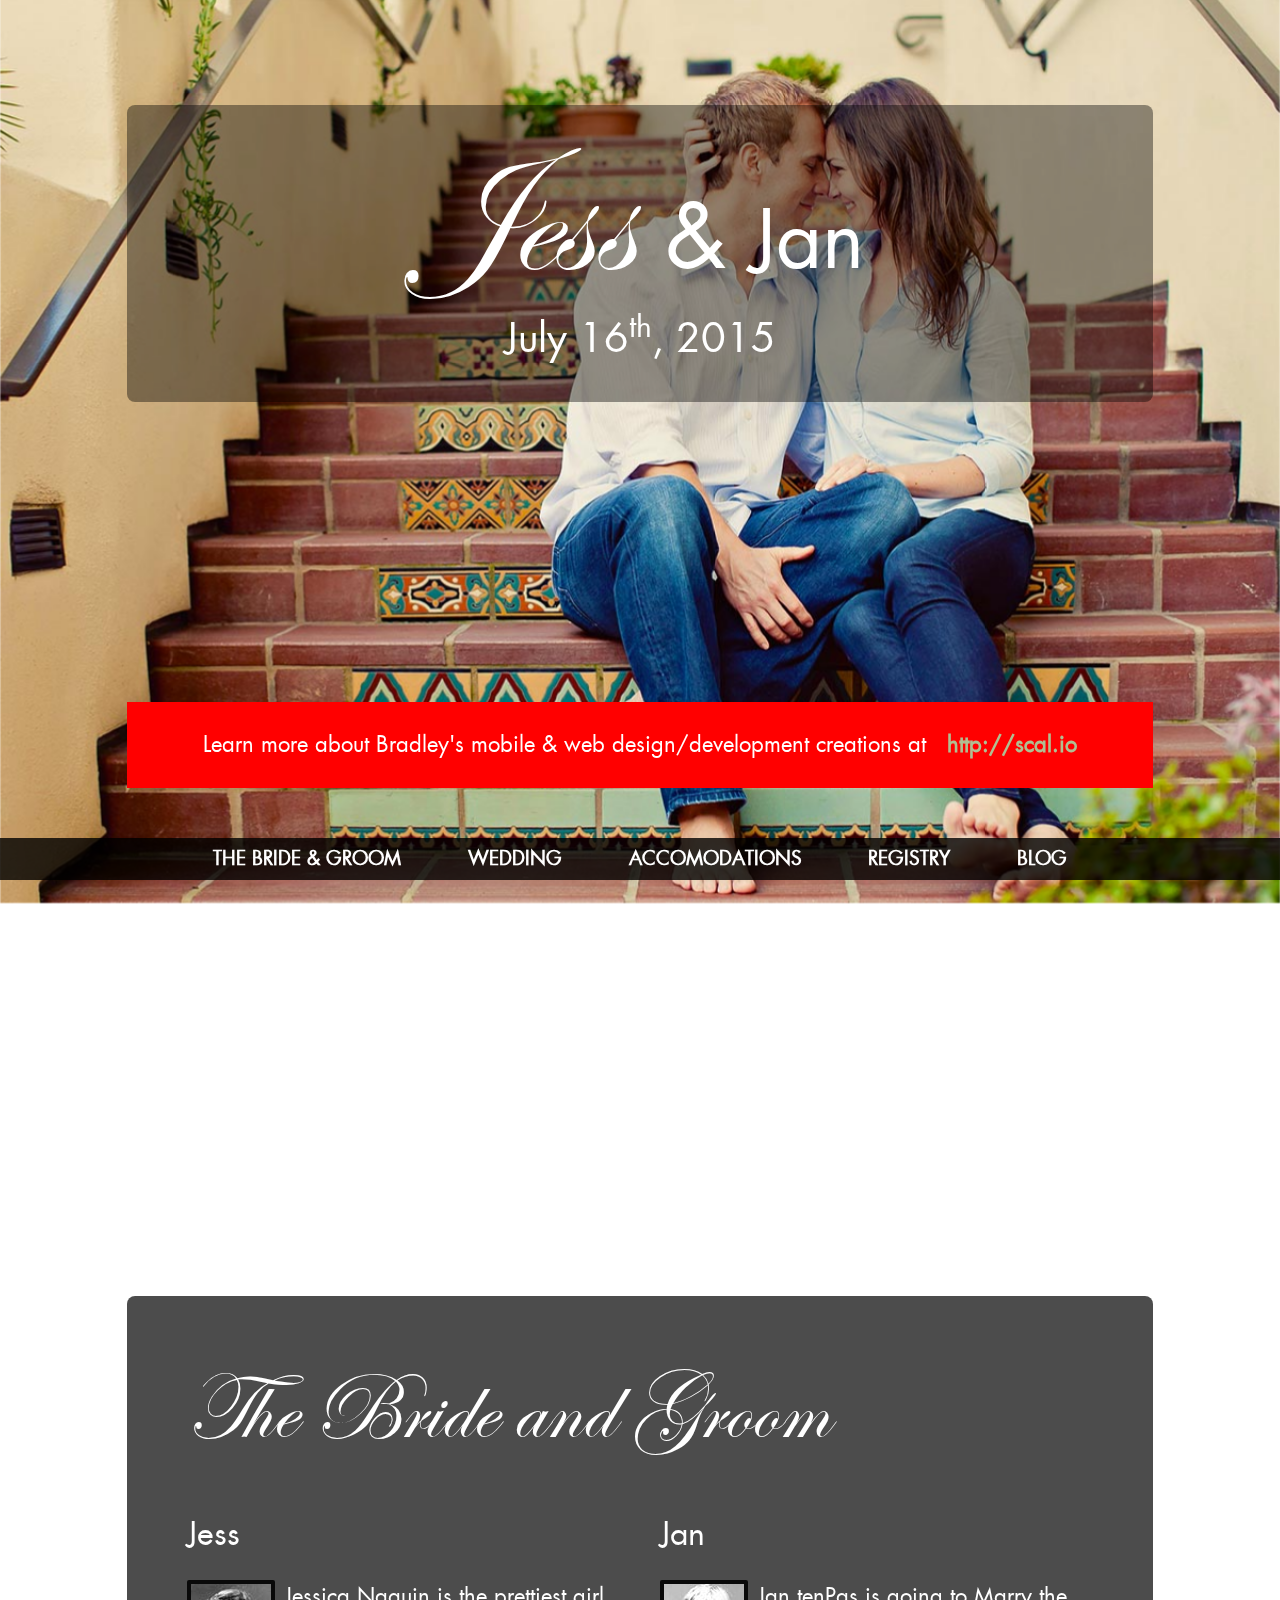
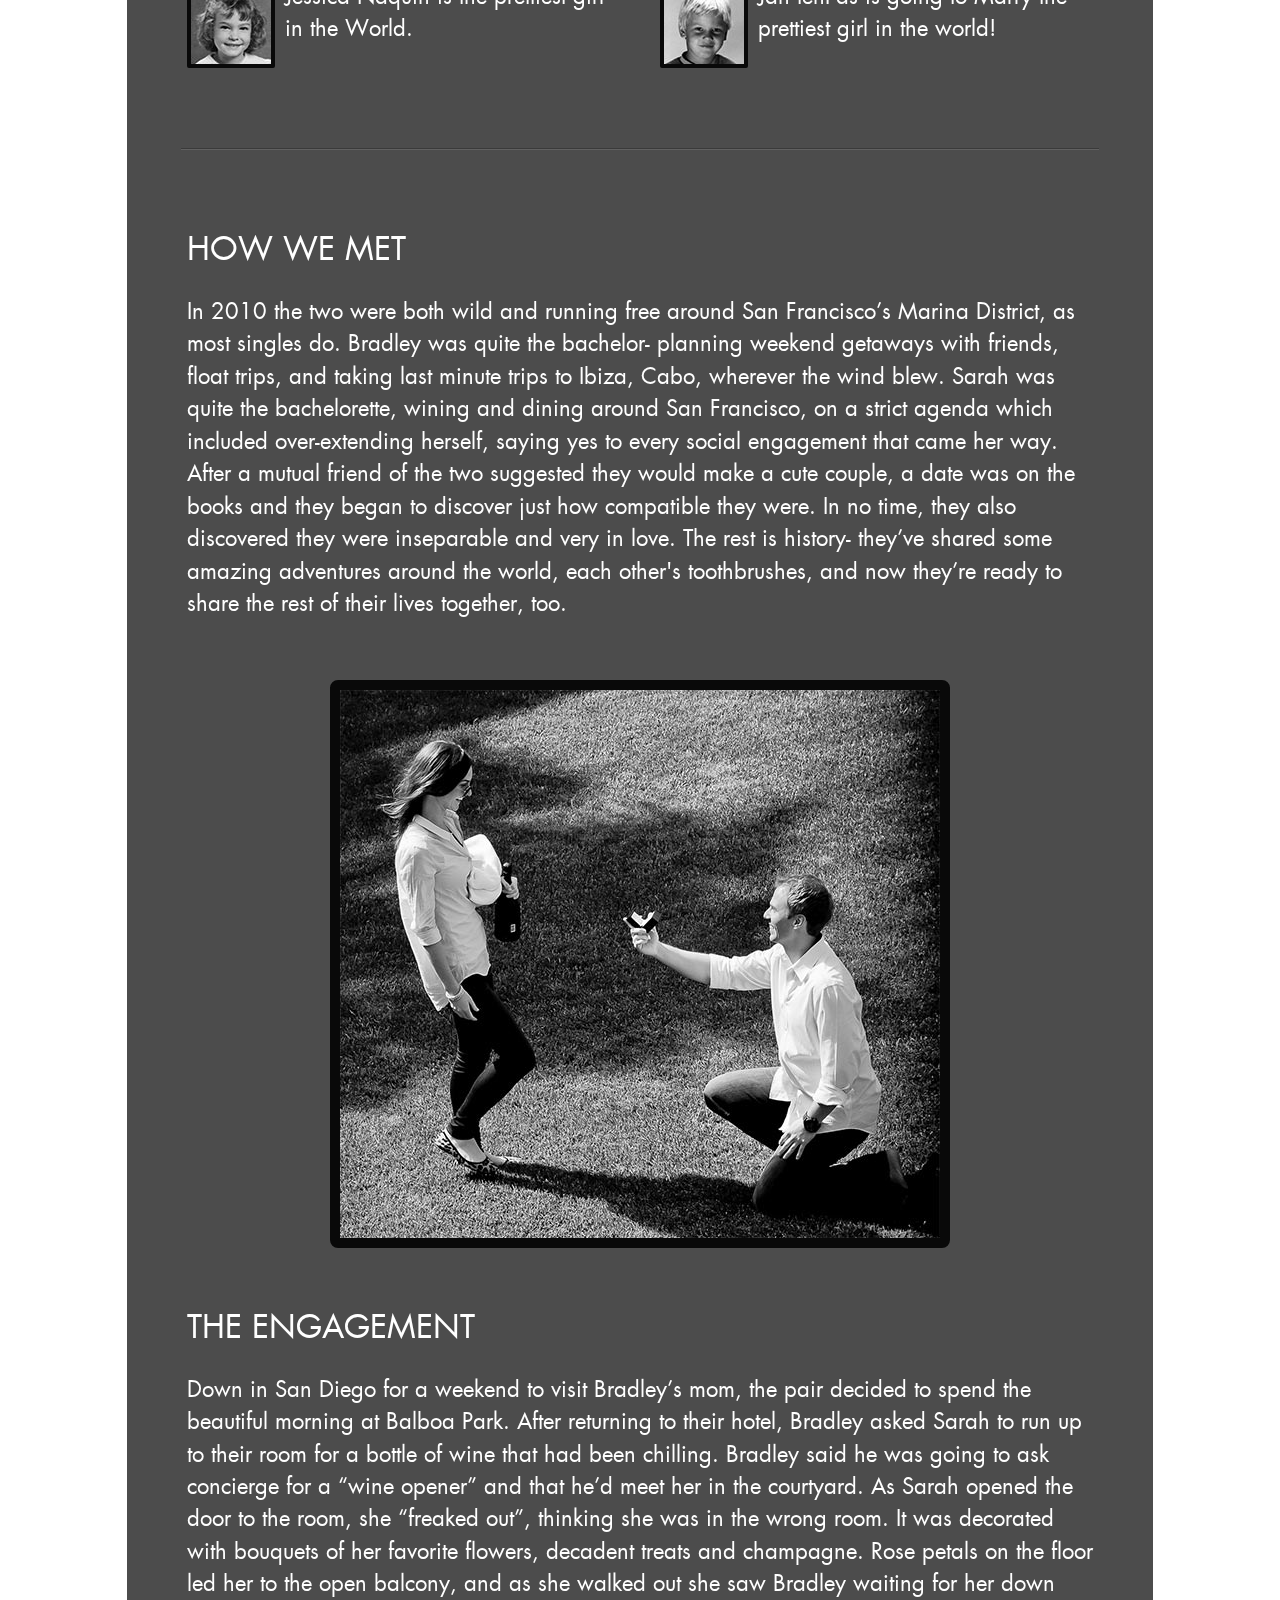
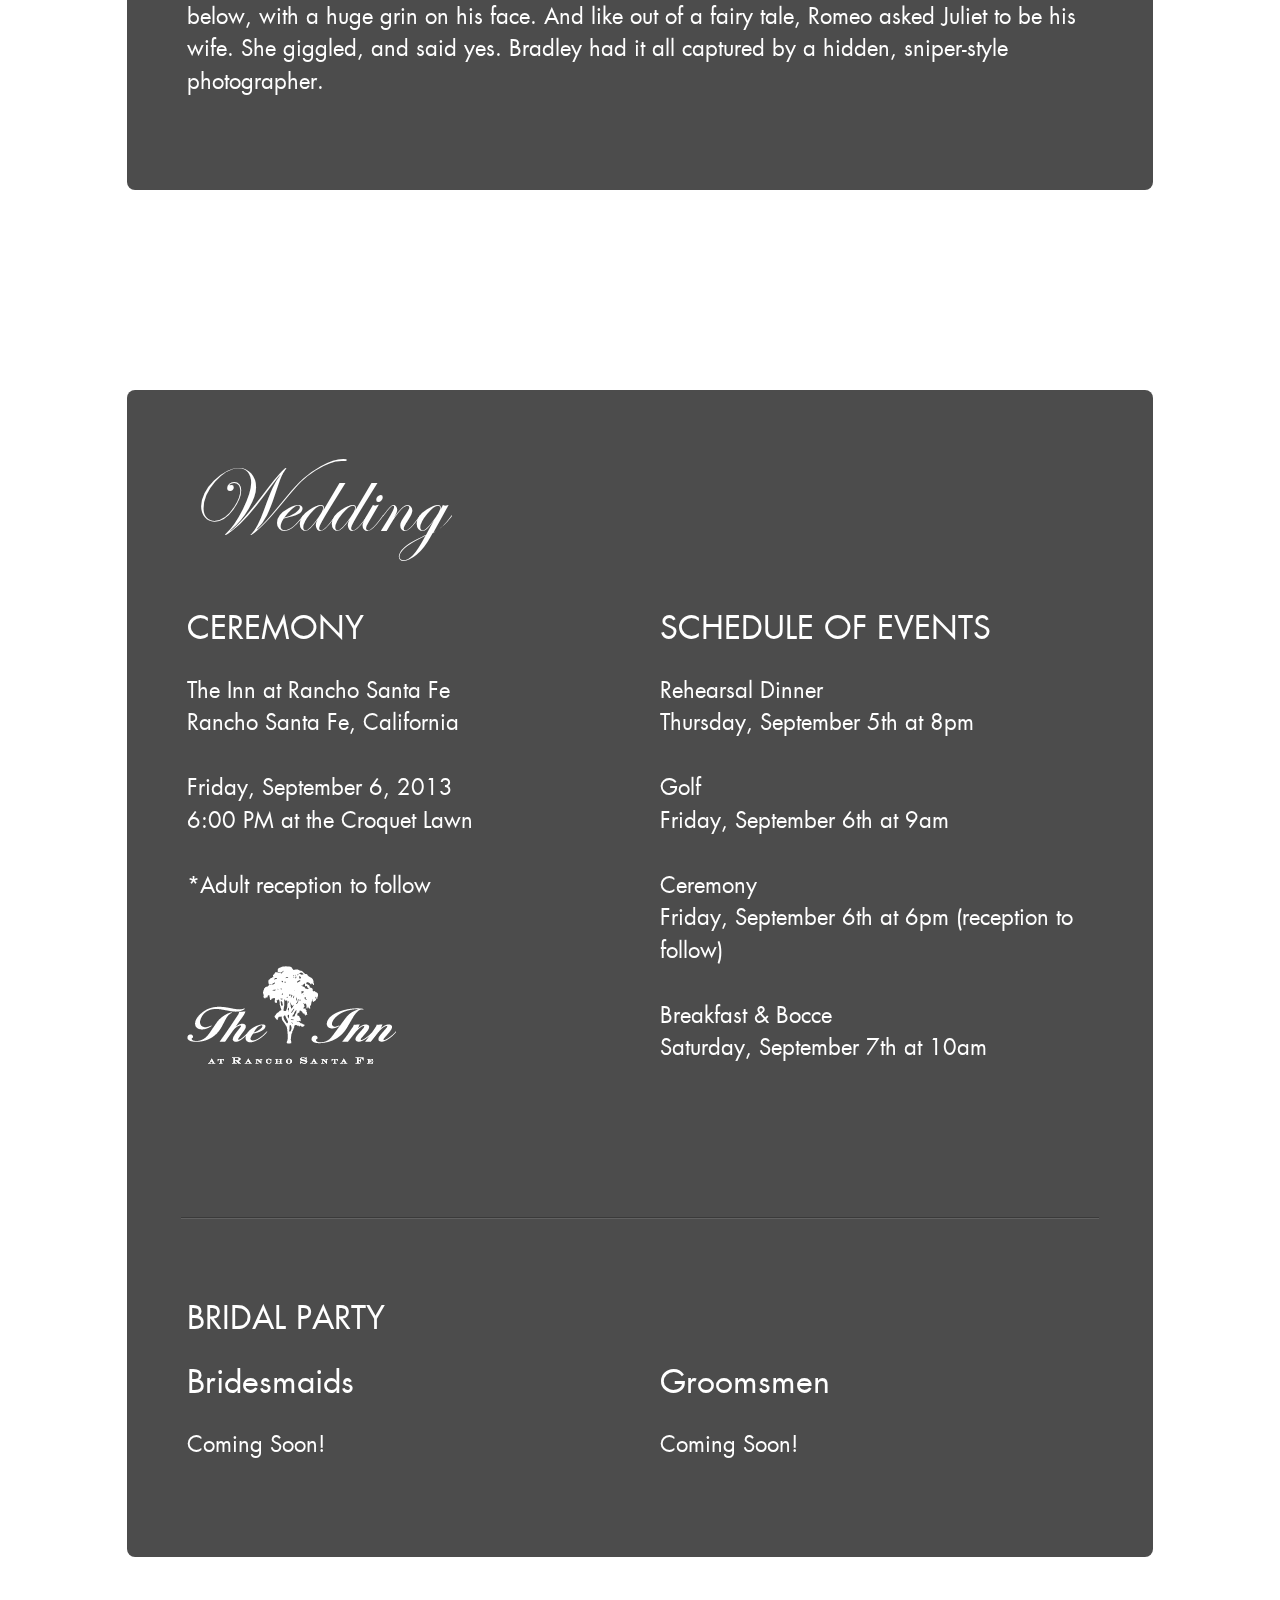
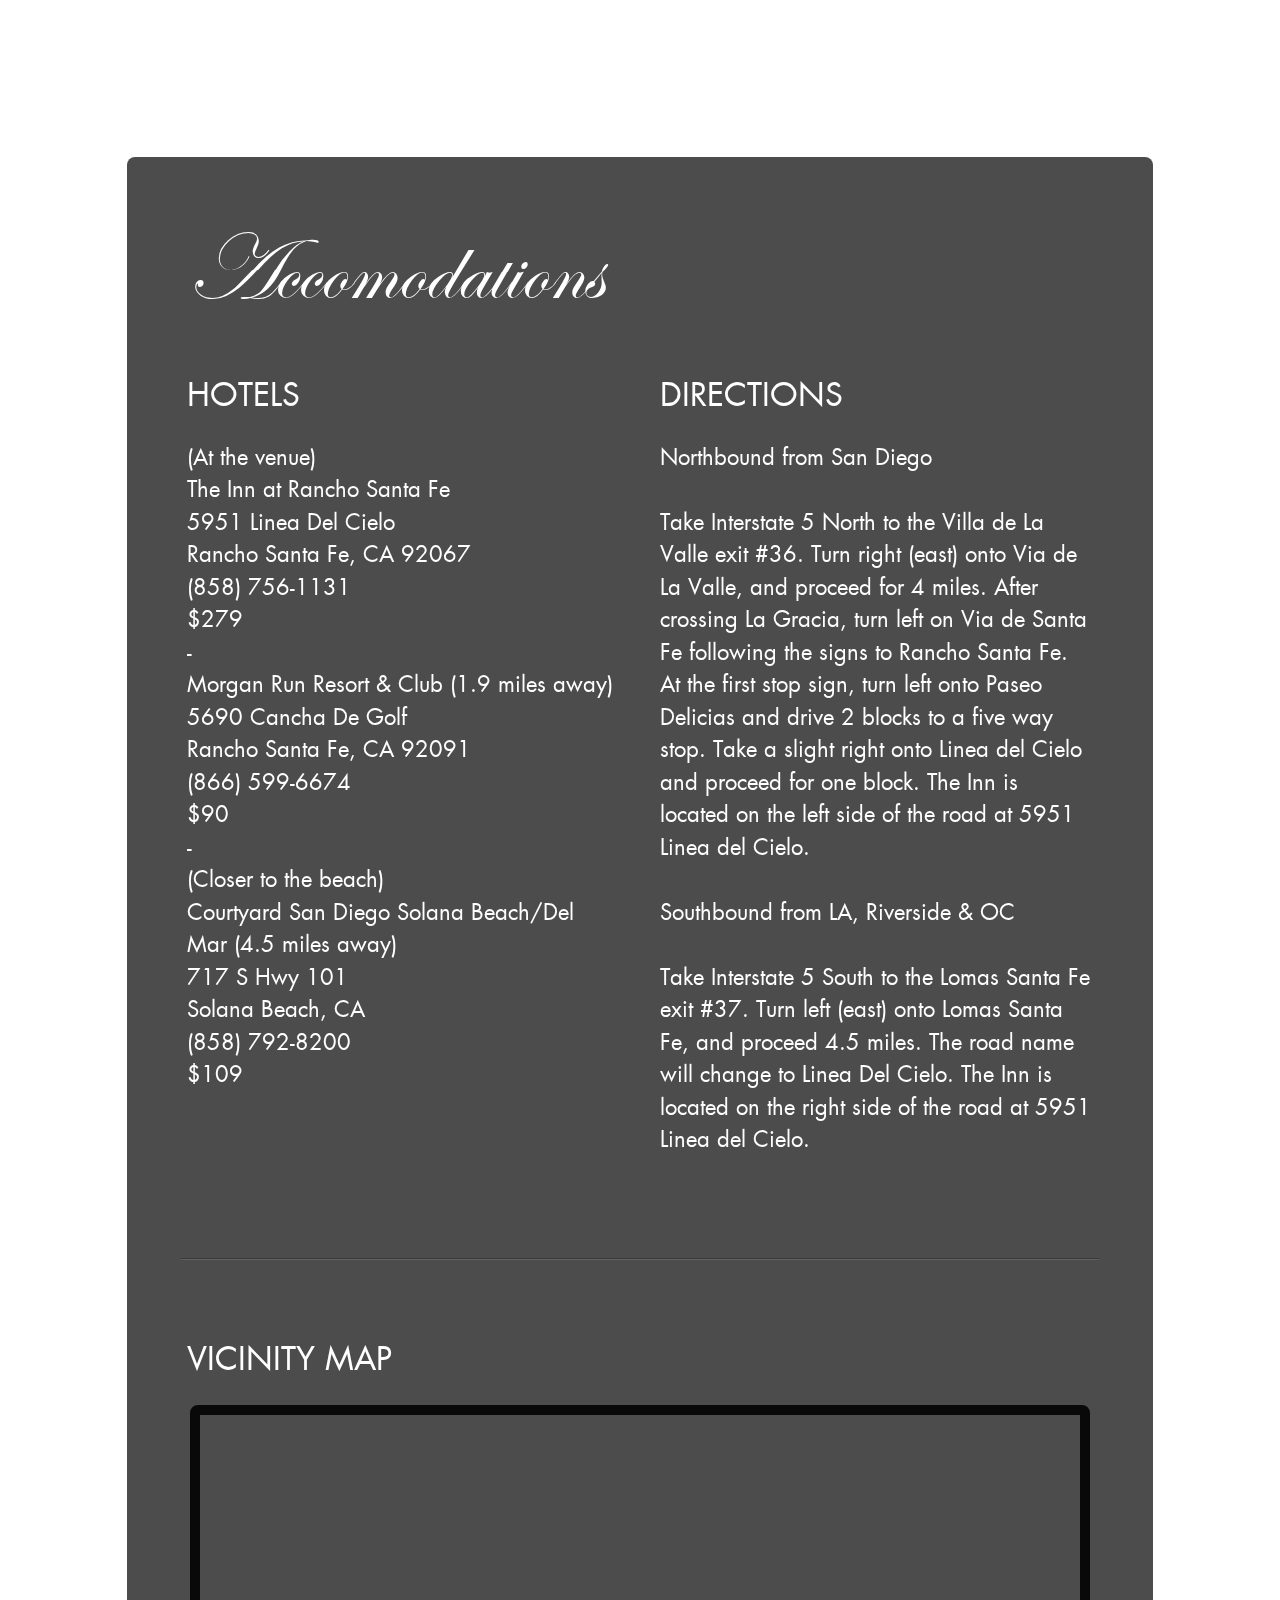
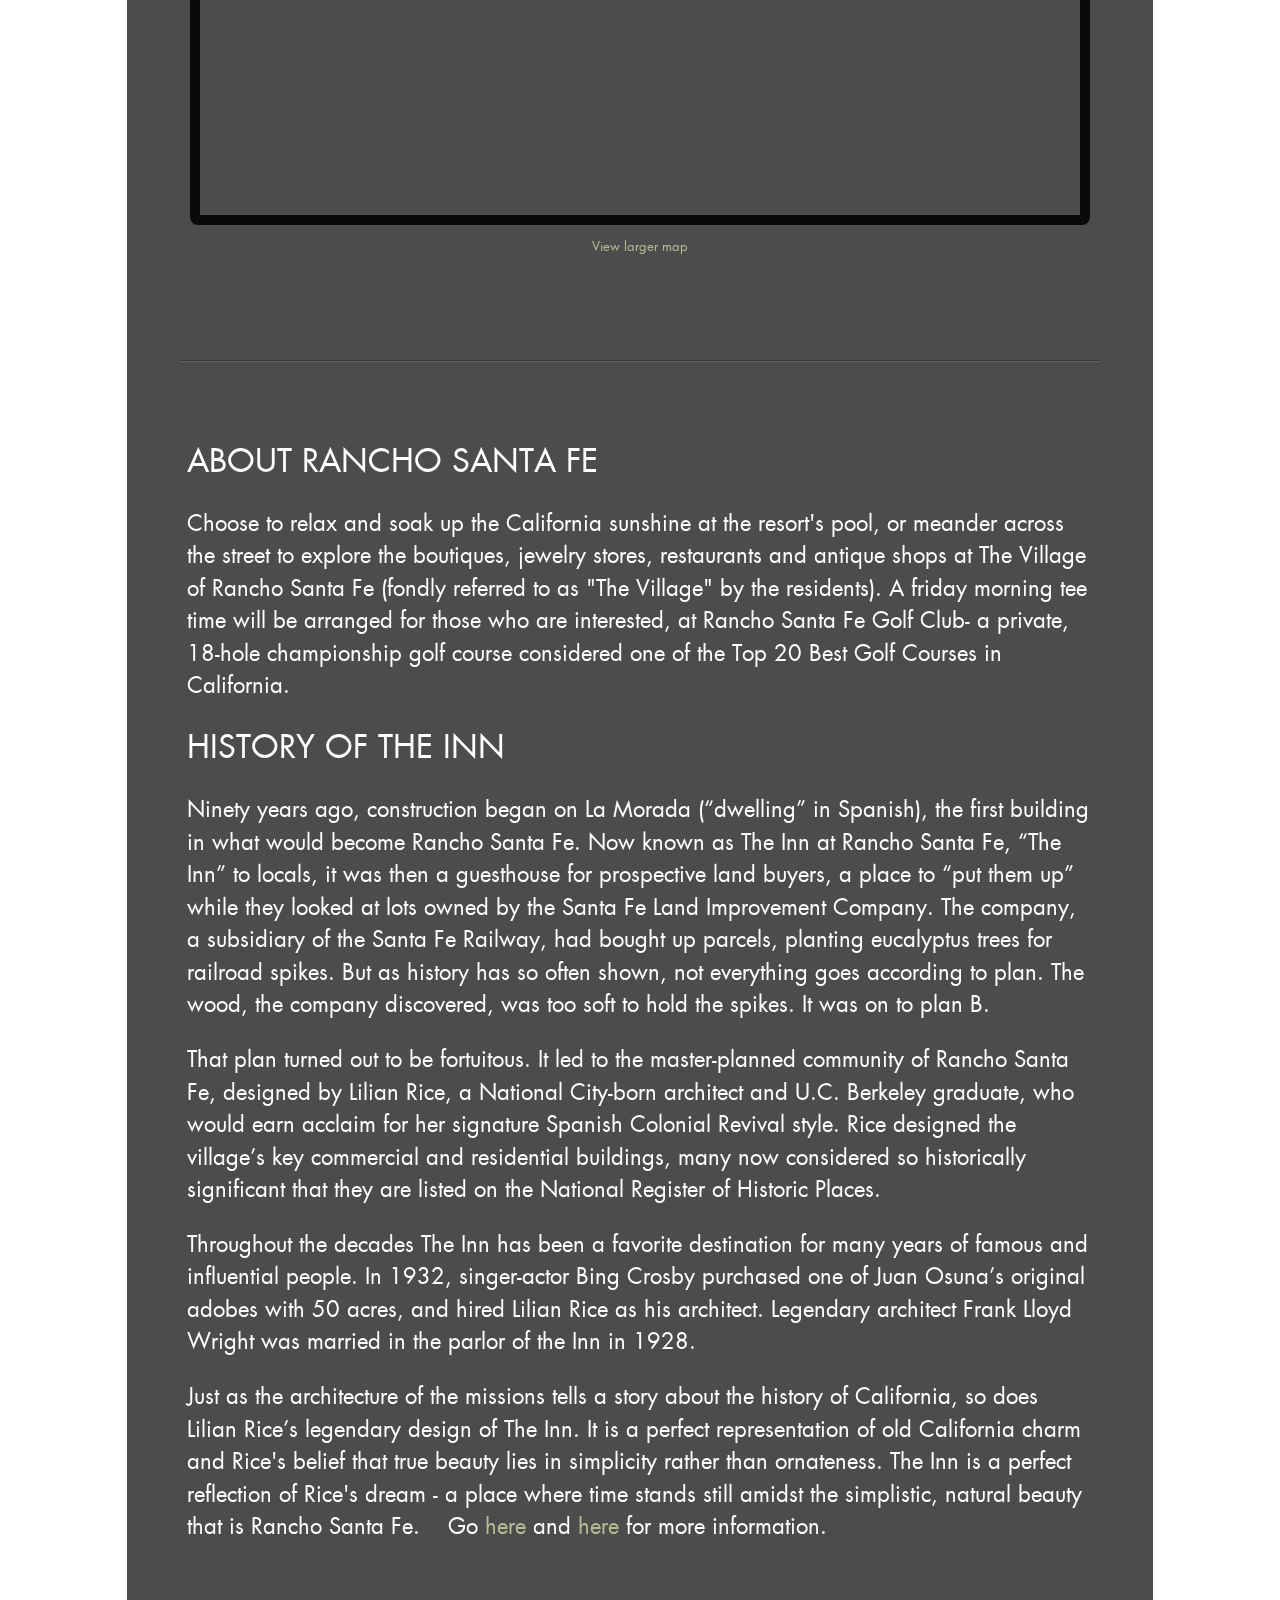
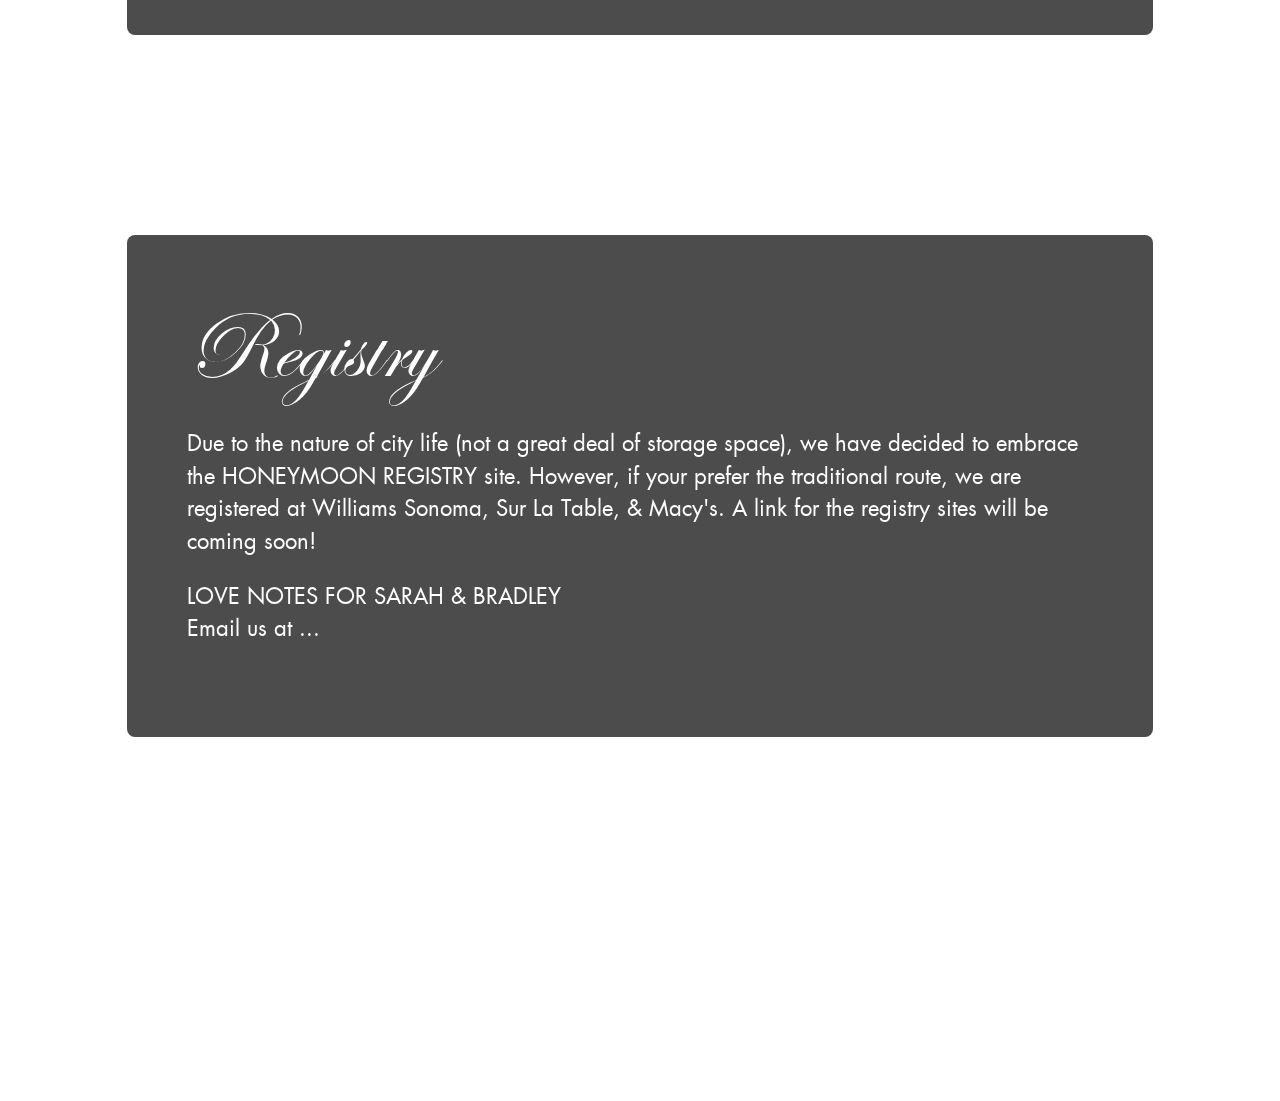
==== index.html @ 6ed31c2c "Initial Commit" ====
<!DOCTYPE html>
<!--[if lt IE 7]>      <html class="no-js lt-ie9 lt-ie8 lt-ie7"> <![endif]-->
<!--[if IE 7]>         <html class="no-js lt-ie9 lt-ie8"> <![endif]-->
<!--[if IE 8]>         <html class="no-js lt-ie9"> <![endif]-->
<!--[if gt IE 8]><!--> <html class="no-js"> <!--<![endif]-->
    <head>
        <meta charset="utf-8">
        <meta http-equiv="X-UA-Compatible" content="IE=edge,chrome=1">

        <title>J+J Wedding</title>
        <meta name="description" content="Welcome to the wedding website for Jessica and Jan's Big Day!">

        <meta name="viewport" content="width=device-width,initial-scale=1.0" />

        <!-- For iPhone 4 with high-resolution Retina display: -->
        <link rel="apple-touch-icon-precomposed" sizes="114x114" href="apple-touch-icon-114x114-precomposed.png">
        <!-- For first-generation iPad: -->
        <link rel="apple-touch-icon-precomposed" sizes="72x72" href="apple-touch-icon-72x72-precomposed.png">
        <!-- For non-Retina iPhone, iPod Touch, and Android 2.1+ devices: -->
        <link rel="apple-touch-icon-precomposed" href="apple-touch-icon-precomposed.png">

        <link rel="shortcut icon" href="favicon.ico?v=1">

        <link rel="stylesheet" href="css/normalize.min.css">
        <link rel="stylesheet" href="css/main-1.6.css">

        <script src="js/vendor/modernizr-2.6.2-respond-1.1.0.min.js"></script>
    </head>
    <body>
        <!--[if lt IE 7]>
            <p class="chromeframe">You are using an <strong>outdated</strong> browser. Please <a href="http://browsehappy.com/">upgrade your browser</a> or <a href="http://www.google.com/chromeframe/?redirect=true">activate Google Chrome Frame</a> to improve your experience.</p>
        <![endif]-->
        
<!--**************************************************************************************************
http://scal.io -- check us out.
   _____               __  _             _   _              ____                   _  _              
  / ____|             / _|| |           | | | |            |  _ \                 | || |             
 | |      _ __  __ _ | |_ | |_  ___   __| | | |__   _   _  | |_) | _ __  __ _   __| || |  ___  _   _ 
 | |     | '__|/ _` ||  _|| __|/ _ \ / _` | | '_ \ | | | | |  _ < | '__|/ _` | / _` || | / _ \| | | |
 | |____ | |  | (_| || |  | |_|  __/| (_| | | |_) || |_| | | |_) || |  | (_| || (_| || ||  __/| |_| |
  \_____||_|   \__,_||_|   \__|\___| \__,_| |_.__/  \__, | |____/ |_|   \__,_| \__,_||_| \___| \__, |
                                                     __/ |                                      __/ |
                                                    |___/                                      |___/ 
http://scal.io -- check us out.
****************************************************************************************************-->

        <div id="bg-image">
            <img src="img/bg-pic.jpg" alt="bg" />
        </div>

        <div id="bg-container">

            <div class="header-container">
                <div id="heading" class="wrapper clearfix">
                    <nav id="nav">
                        <ul>
                            <li><a href="#brideandgroom">THE BRIDE &amp; GROOM</a></li>
                            <li><a href="#wedding">WEDDING</a></li>
                            <li><a href="#accomodations">ACCOMODATIONS</a></li>
                            <li><a href="#registry">REGISTRY</a></li>
                            <li><a href="http://sarahlovesbradley.tumblr.com" target="_blank">BLOG</a></li>
                        </ul>

                    </nav>
                </div>
            </div>

            <div class="main-container">
                <div class="main wrapper clearfix">

                    <header>
                        <div id="introtext">
                            <span class="head-sarah">Jess</span>
                            <span class="head-brad">&nbsp;
                                <span class="amp">&amp;</span> 
                                Jan
                            </span>
                            <div class="date">July 16<sup>th</sup>, 2015</div>
                        </div>

                        <div class="learnmore" style="background-color: red; padding: 30px 0 30px 0; font-size: 22px;">
                            Learn more about Bradley's mobile &amp; web design/development creations at &nbsp;&nbsp;<a href="http://scal.io" target="_blank"><strong>http://scal.io</strong></a>
                        </div>
                    </header>

                    <div class="clearfix"></div>

                    <section id="brideandgroom" class="clearfix">

                        <h1>The Bride and Groom</h1>
                                
                        <div class="column left">

                            <h2>Jess</h2>
                            <p>
                                <img src="img/sarahThumb.jpg" class="thumb" alt="Sarah" />
                                Jessica Naquin is the prettiest girl in the World.  </p>

                        </div><!--end column-->
                        <div class="column right">

                            <h2>Jan</h2>
                            <p>
                                <img src="img/bradThumb.jpg" class="thumb" alt="Brad" />
                                Jan tenPas is going to Marry the prettiest girl in the world!</p>

                        </div><!--end column-->

                        <div class="clearfix"></div>

                        <div class="column full">
                            <div class="hr-t"></div>
                            <div class="hr-b"></div>
                        </div>

                        <div class="column full">

                            <h2>HOW WE MET</h2>
                            <p>In 2010 the two were both wild and running free around San Francisco’s Marina District, as most singles do. Bradley was quite the bachelor- planning weekend getaways with friends, float trips, and taking last minute trips to Ibiza, Cabo, wherever the wind blew. Sarah was quite the bachelorette, wining and dining around San Francisco, on a strict agenda which included over-extending herself, saying yes to every social engagement that came her way.  After a mutual friend of the two suggested they would make a cute couple, a date was on the books and they began to discover just how compatible they were. In no time, they also discovered they were inseparable and very in love. The rest is history- they’ve shared some amazing adventures around the world, each other's toothbrushes, and now they’re ready to share the rest of their lives together, too.</p>

                        </div><!--end column-->

                        <div class="column full">
                             
                            <figure class="responsive-image proposal" data-media="img/onknee-small.jpg" data-media480="img/onknee-small.jpg" data-media768="img/onknee-medium.jpg" data-media1140="img/onknee-large.jpg" title="Brad Proposing To Sarah">
                                <noscript>
                                    <img src="img/onknee-large.jpg" alt="Brad Proposing To Sarah" />
                                </noscript>
                            </figure>

                            <h2>THE ENGAGEMENT</h2>
                            <p>Down in San Diego for a weekend to visit Bradley’s mom, the pair decided to spend the beautiful morning at Balboa Park. After returning to their hotel, Bradley asked Sarah to run up to their room for a bottle of wine that had been chilling. Bradley said he was going to ask concierge for a “wine opener” and that he’d meet her in the courtyard. As Sarah opened the door to the room, she “freaked out”, thinking she was in the wrong room. It was decorated with bouquets of her favorite flowers, decadent treats and champagne. Rose petals on the floor led her to the open balcony, and as she walked out she saw Bradley waiting for her down below, with a huge grin on his face. And like out of a fairy tale, Romeo asked Juliet to be his wife. She giggled, and said yes. Bradley had it all captured by a hidden, sniper-style photographer.</p>
                                                        
                        </div><!--end column-->

                    </section>

                    <section id="wedding" class="clearfix">

                        <h1>Wedding</h1>

                        <div class="column left">
                            <h2>CEREMONY</h2>
                            <p>
                                The Inn at Rancho Santa Fe <br />
                                Rancho Santa Fe, California <br /><br />
                                Friday, September 6, 2013 <br />
                                6:00 PM at the Croquet Lawn <br /><br />
                                *Adult reception to follow <br /><br /><br />

                                <img src="img/theinn-large.png" class="theinn" alt="The Inn at Rancho Santa Fe" />
                            </p>
                            


                        </div><!--end column--> 
                        <div class="column right">
                            <h2>SCHEDULE OF EVENTS</h2>
                            <p>
                                Rehearsal Dinner <br />
                                Thursday, September 5th at 8pm<br /><br />
                                Golf <br />
                                Friday, September 6th at 9am<br /><br />
                                Ceremony <br />
                                Friday, September 6th at 6pm (reception to follow)<br /><br />
                                Breakfast &amp; Bocce <br />
                                Saturday, September 7th at 10am<br />
                            </p>
                        </div><!--end column--> 

                        <div class="clearfix"></div>

                        <div class="column full">
                            <div class="hr-t"></div>
                            <div class="hr-b"></div>
                        </div>

                        <h2>BRIDAL PARTY</h2>

                        <div class="column left bp">
                            
                            <h2>Bridesmaids </h2>
                            <div class="column left">
                                <p>
                                Coming Soon!<br />
                                </p>
                            </div>
                            <div class="column right">
                                <p>
                                </p>
                            </div>

                        </div><!--end column--> 
                        <div class="column right bp">

                            <h2>Groomsmen</h2> 
                            <div class="column left">
                                <p>
                                Coming Soon!<br />
                                </p>
                            </div>
                            <div class="column right">
                                <p>
                                </p>
                            </div>

                        </div><!--end column-->           
                    </section>

                    <section id="accomodations" class="clearfix">

                        <h1>Accomodations</h1>

                        <div class="column left">

                            <h2>HOTELS</h2>
                            <p>
                                (At the venue) <br />
                                The Inn at Rancho Santa Fe <br />
                                5951 Linea Del Cielo <br />
                                Rancho Santa Fe, CA 92067 <br />
                                <a href="tel:1-858-756-1131">(858) 756-1131</a> <br />
                                $279 <br /> 
                                - <br />
                                Morgan Run Resort &amp; Club (1.9 miles away) <br />
                                5690 Cancha De Golf <br />
                                Rancho Santa Fe, CA 92091 <br />
                                <a href="tel:1-866-599-6674">(866) 599-6674</a> <br />
                                $90 <br />
                                - <br />
                                (Closer to the beach) <br />
                                Courtyard San Diego Solana Beach/Del Mar (4.5 miles away) <br />
                                717 S Hwy 101 <br />
                                Solana Beach, CA <br />
                                <a href="tel:1-858-792-8200">(858) 792-8200</a> <br />
                                $109 <br />
                            </p>
                        </div><!--end column-->

                        <div class="column right">
                            <h2>DIRECTIONS</h2>
                            <p>
                                Northbound from San Diego <br /><br />
                               
                                Take Interstate 5 North to the Villa de La Valle exit #36.  Turn right (east) onto Via de La Valle, and proceed for 4 miles. After crossing La Gracia, turn left on Via de Santa Fe following the signs to Rancho Santa Fe.  At the first stop sign, turn left onto Paseo Delicias and drive 2 blocks to a five way stop.  Take a slight right onto Linea del Cielo and proceed for one block.  The Inn is located on the left side of the road at 5951 Linea del Cielo.
                                <br /><br />

                                Southbound from LA, Riverside &amp; OC<br /><br />
                               
                                Take Interstate 5 South to the Lomas Santa Fe exit #37.  Turn left (east) onto Lomas Santa Fe, and proceed 4.5 miles.  The road name will change to Linea Del Cielo.  The Inn is located on the right side of the road at 5951 Linea del Cielo.
                                <br />
                            </p>
                            
                        </div><!--end column-->

                        <div class="clearfix"></div>

                        <div class="column full">
                            <div class="hr-t"></div>
                            <div class="hr-b"></div>
                        </div>

                        <div class="column full">

                            <h2>VICINITY MAP</h2>

                            <div id="gmap">
                                <iframe src="https://maps.google.com/maps/ms?msid=205751736116737027595.0004d416d6aa1647722db&amp;msa=0&amp;ie=UTF8&amp;t=m&amp;ll=32.91418,-116.982422&amp;spn=0.806997,1.167297&amp;z=9&amp;output=embed"></iframe>
                                <br />
                                <small><a href="https://maps.google.com/maps/ms?msid=205751736116737027595.0004d416d6aa1647722db&amp;msa=0&amp;ie=UTF8&amp;t=m&amp;ll=32.91418,-116.982422&amp;spn=0.806997,1.167297&amp;z=9&amp;output=embed" target="_blank">View larger map</a></small>
                            </div>
                        </div>

                        <div class="clearfix"></div>

                        <div class="column full">
                            <div class="hr-t"></div>
                            <div class="hr-b"></div>
                        </div>

                        <div class="column full">
                            <h2>ABOUT RANCHO SANTA FE</h2>
                            <p>
                                Choose to relax and soak up the California sunshine at the resort's pool, or meander across the street to explore the boutiques, jewelry stores, restaurants and antique shops at The Village of Rancho Santa Fe (fondly referred to as "The Village" by the residents).  A friday morning tee time will be arranged for those who are interested, at Rancho Santa Fe Golf Club- a private, 18-hole championship golf course considered one of the Top 20 Best Golf Courses in California.
                            </p>
                        </div><!--end column-->
            
                        <div class="column full">
                            <h2>HISTORY OF THE INN</h2>
                            <p>
                                Ninety years ago, construction began on La Morada (“dwelling” in Spanish), the first building in what would become Rancho Santa Fe. Now known as The Inn at Rancho Santa Fe, “The Inn” to locals, it was then a guesthouse for prospective land buyers, a place to “put them up” while they looked at lots owned by the Santa Fe Land Improvement Company. The company, a subsidiary of the Santa Fe Railway, had bought up parcels, planting eucalyptus trees for railroad spikes. But as history has so often shown, not everything goes according to plan. The wood, the company discovered, was too soft to hold the spikes. It was on to plan B.
                            </p>
                            <p>
                                That plan turned out to be fortuitous. It led to the master-planned community of Rancho Santa Fe, designed by Lilian Rice, a National City-born architect and U.C. Berkeley graduate, who would earn acclaim for her signature Spanish Colonial Revival style. Rice designed the village’s key commercial and residential buildings, many now considered so historically significant that they are listed on the National Register of Historic Places.
                            </p>
                            <p>
                                Throughout the decades The Inn has been a favorite destination for many years of famous and influential people.  In 1932, singer-actor Bing Crosby purchased one of Juan Osuna’s original adobes with 50 acres, and hired Lilian Rice as his architect. Legendary architect Frank Lloyd Wright was married in the parlor of the Inn in 1928.   
                            </p>
                            <p>
                                Just as the architecture of the missions tells a story about the history of California, so does Lilian Rice’s legendary design of The Inn. It is a perfect representation of old California charm and Rice's belief that true beauty lies in simplicity rather than ornateness. The Inn is a perfect reflection of Rice's dream - a place where time stands still amidst the simplistic, natural beauty that is Rancho Santa Fe.  &nbsp;&nbsp;
                                
                                Go <a href="http://www.theinnatrsf.com/press_media/" target="_blank">here</a> and <a href="http://ranchandcoast.com/DETOUR/27/destinations/4506/THEN-NOW-INN-AT-RANCHO-SANTA-FE/IMAGE/10526/" target="_blank">here</a> for more information.

                            </p>
                        </div><!--end column-->

                    </section>

                    <section id="registry" class="clearfix">

                        <h1>Registry</h1>

                        <div class="column full">
                        
                            <p>Due to the nature of city life (not a great deal of storage space), we have decided to embrace the HONEYMOON REGISTRY site.  However, if your prefer the traditional route, we are registered at Williams Sonoma, Sur La Table, &amp; Macy's.  A link for the registry sites will be coming soon!</p>  
                            <p>
                            LOVE NOTES FOR SARAH &amp; BRADLEY <br />
                            Email us at ... <br />
                            </p>
                            
                        </div><!--end column-->
               
                    </section>

                    <div style="height: 300px"></div>

                </div> <!-- #main -->
            </div> <!-- #main-container -->
        </div> <!-- #bg-container -->

        <script src="js/main-1.6.js"></script>

        <script>
          var _gaq = _gaq || [];
          _gaq.push(['_setAccount', 'UA-XXXXXXX-XX']);
          _gaq.push(['_trackPageview']);

          (function() {
            var ga = document.createElement('script'); ga.type = 'text/javascript'; ga.async = true;
            ga.src = ('https:' == document.location.protocol ? 'https://ssl' : 'http://www') + '.google-analytics.com/ga.js';
            var s = document.getElementsByTagName('script')[0]; s.parentNode.insertBefore(ga, s);
          })();
        </script>
    </body>
</html>
---- css/main-1.6.css ----
/** embedded font double rendering issue fix -- https://css-tricks.com/forums/discussion/10449/weird-mobile-safari-font-face-problem-font-doubled-and-offset-to-the-left-/p1 **/
h1, h2, h3, h4, h5, h6 { /*reset for mobile browsers */
    font-weight: normal;
}

/* ==========================================================================
   HTML5 Boilerplate styles - h5bp.com (generated via initializr.com)
   ========================================================================== */

html,
button,
input,
select,
textarea {
    color: #222;
}

body {
    font-size: 1em;
    line-height: 1.4;
}

::-moz-selection {
    background: #b3d4fc;
    text-shadow: none;
}

::selection {
    background: #b3d4fc;
    text-shadow: none;
}
a {
    color: #b1bf92;
    text-decoration: none;
}
hr {
    display: block;
    height: 1px;
    border: 0;
    border-top: 1px solid #ccc;
    margin: 1em 0;
    padding: 0;
}

img {
    vertical-align: middle;
}

fieldset {
    border: 0;
    margin: 0;
    padding: 0;
}

textarea {
    resize: vertical;
}

.chromeframe {
    margin: 0.2em 0;
    background: #ccc;
    color: #000;
    padding: 0.2em 0;
}


/* ===== Initializr Styles ==================================================
   Author: Bradley Greenwood
   ========================================================================== */

body {
    font: 16px/26px Helvetica, Helvetica Neue, Arial;
}

.wrapper {
    height: 100%;
    position: relative;
    width: 90%;
    margin: 0 5%;
}


/* =============================================================================
   GOOGLE MAPS
   ========================================================================== */
#gmap {
    text-align: center;
    margin: 20px auto 20px auto;
}

#gmap iframe {
    width: 93%;
    height: 200px;

    border: 10px solid #090909;

    -ms-border-radius: 8px;
    -o-border-radius: 8px;
    -moz-border-radius: 8px;
    -webkit-border-radius: 8px;
    border-radius: 8px;
}

#gmap small a,
#gmap small a:active,
#gmap small a:visited {
    color: #b1bf92;
    text-decoration: none;
    outline: none;
}

#gmap small a:hover {
    color: #b1bf92;
    text-decoration: underline;
    outline: none;
}

/* ===================
    Theme
   =================== */

.header-container {
    position:absolute;
    bottom:20px;
    width: 100%;
    background: black;
    z-index: 10;
    /* Fallback for web browsers that doesn't support RGBa */
    background: rgb(0, 0, 0);
    /* RGBa with 0.9 opacity */
    background: rgba(0, 0, 0, 0.8);
    /* For IE 5.5 - 7*/
    filter:progid:DXImageTransform.Microsoft.gradient(startColorstr=#CC000000, endColorstr=#CC000000);
    /* For IE 8*/
    -ms-filter: "progid:DXImageTransform.Microsoft.gradient(startColorstr=#CC000000, endColorstr=#CC000000)";
}

.title {
    color: black;
}
#introtext {
    display: block;
    padding: 10px 0 10px 0;
    margin-bottom: 300px;
    background: black;

    -ms-border-radius: 8px;
    -o-border-radius: 8px;
    -moz-border-radius: 8px;
    -webkit-border-radius: 8px;
    border-radius: 8px;

    /* Fallback for web browsers that doesn't support RGBa */
    background: rgb(0, 0, 0);
    /* RGBa with 0.7 opacity */
    background: rgba(0, 0, 0, 0.4);
    /* For IE 5.5 - 7*/
    filter:progid:DXImageTransform.Microsoft.gradient(startColorstr=#B2000000, endColorstr=#B2000000);
    /* For IE 8*/
    -ms-filter: "progid:DXImageTransform.Microsoft.gradient(startColorstr=#B2000000, endColorstr=#B2000000)";
}

#introtext .head-sarah {
    font-family: "EdwardianScrAltITCTT", "Helvetica Neue", Helvetica, Arial, "Lucida Grande", sans-serif;
    font-size: 5em;
    line-height: 100%;
}
#introtext .amp {
    position: relative;
    top: 19px;
    margin-left: -10px;
    font-size: 0.7em;
}
#introtext .head-brad {
    font-family: "futura_ltbook", "Helvetica Neue", Helvetica, Arial, "Lucida Grande", sans-serif;
    font-size: 2em;
    line-height: 100%;
}
#introtext .date {
    margin-top: 10px;
    font-family: "futura_ltbook", "Helvetica Neue", Helvetica, Arial, "Lucida Grande", sans-serif;
    font-size: 1em;
}

/* ==============
    MOBILE: Menu
   ============== */

nav {
    z-index: 42;
}

nav ul {
    font-family:"futura_ltbook",Arial,sans-serif;
    font-weight: normal;
    margin: 0;
    padding: 0;
}

nav a {
    display: block;
    margin-bottom: 10px;
    padding: 5px 0;
    text-align: center;
    text-decoration: none;
    font-weight: bold;
    color: white;
    background: transparent;
    white-space: nowrap;
    outline: none;
}

nav li a:hover {
    color: #fff;
    background: #b1bf92;
    text-decoration: none;
    outline: none;
}
nav li a.selected {
    color: #fff;
    background: #b1bf92;
    text-decoration: none;
    outline: none;
}

/** firefox remove outline **/
nav ul li a:focus {outline:none;}
nav ul li a::-moz-focus-inner {border:0;}



/* ==============
    MOBILE: Main
   ============== */

.main {
    padding: 5% 0;
}
.main header {
    float: left;
    width: 80%;
}

/* ==========================================================================
   Brad's custom styles
   ========================================================================== */
* { margin: 0; padding: 0; }
html {

}

body {
    font-family: "futura_ltbook", "HelveticaNeueLTStdRegular","HelveticaNeue", "Helvetica Neue", "Helvetica", "Arial", sans-serif;
    color: #fff;
    text-align: center;

}

#bg-image {
    position: fixed; 
    top: -50%; 
    left: -50%; 
    width: 200%; 
    height: 200%;
}
#bg-image img {
    position: absolute; 
    top: 0; 
    left: 0; 
    right: 0; 
    bottom: 0; 
    margin: auto; 
    min-width: 50%;
    min-height: 50%;
}

#bg-container {

}

section {
    text-align: left;
    padding: 25px;
    background-color: black;
    height: 100%;
    margin-top: 200px;
    color: white;

    -ms-border-radius: 8px;
    -o-border-radius: 8px;
    -moz-border-radius: 8px;
    -webkit-border-radius: 8px;
    border-radius: 8px;

    /* Fallback for web browsers that doesn't support RGBa */
    background: rgb(0, 0, 0);
    /* RGBa with 0.7 opacity */
    background: rgba(0, 0, 0, 0.7);
    /* For IE 5.5 - 7*/
    filter:progid:DXImageTransform.Microsoft.gradient(startColorstr=#B2000000, endColorstr=#B2000000);
    /* For IE 8*/
    -ms-filter: "progid:DXImageTransform.Microsoft.gradient(startColorstr=#B2000000, endColorstr=#B2000000)";
}

section h1 {

    font-family: "EdwardianScrAltITCTT", "Helvetica Neue", Helvetica, Arial, "Lucida Grande", sans-serif;
    font-size: 2.6em;

}
section h2 {
    font-size: 1.1em;
    line-height: 120%;
    padding: 0 0px;
}

.column {
    float: none;
    width: 100%;
    padding: 0;
    margin: 0;
}
.column p {
    font-size: 1em;
    line-height: 145%;
    padding: 0;
}

/* ==========================================================================
   Media Queries
   ========================================================================== */

@media only screen and (min-width: 480px) {

/* ====================
    INTERMEDIATE: Menu
   ==================== */

    body {
        background-position: 50% 20%;
    }

    /** get the transparent bar on the bottom **/
    .header-container {
        position:absolute;
        bottom:20px;
        width:100%;
        line-height:12px;
    }

    .header-container.sticky {
        position: fixed;
        top: 15px;
        
        animation:thedrop 1s 1;
        -moz-animation:thedrop 1s 1;
        -webkit-animation:thedrop 1s 1;
    }

    #introtext {
        padding: 30px 0 30px 0;
    }

    #introtext .head-sarah {
        font-size: 7em;
    }
    #introtext .amp {
        position: relative;
        top: 29px;
        font-size: 0.9em;
        margin-left: -20px;
    }
    #introtext .head-brad {
        font-size: 3em;
    }
    #introtext .date {
        font-size: 1.1em;
        margin-top: 15px;
        margin-bottom: 20px;
    }
    nav {
        display: block;
    }

    nav ul {
        text-align: center;
        margin: auto;
        padding: 0;
        text-align: center;
    }
    nav ul li {
        display: inline;
        padding: 0;
        margin: 0;
    }

    nav a {
        padding: 15px 1%;
        margin-bottom: 0;
        display:inline-block;
        font-size: 60%;
        white-space: nowrap;

        -moz-font-smoothing: antialiased;
        -o-font-smoothing: antialiased;
        -ms-font-smoothing: antialiased;
        -webkit-font-smoothing: antialiased;
        font-smoothing: antialiased;

        -webkit-transition: all .3s ease;
        -moz-transition: all .3s ease;
        -o-transition: all .3s ease;
        -ms-transition: all .3s ease;
        transition: all .3s ease;
    }

    .main header {
        margin-top: 10%;
        float: left;
        width: 40%;
        min-width: 320px;
    }

    section {
        padding: 40px 40px 70px 40px;
    }
    section h1 {
        font-size: 3.1em;
    }
    section h2 {
        font-size: 1.7em;
    }


    .column p {
        font-size: 1.1em;
    }

    #gmap iframe {
        height: 400px;
    }



/* ========================
    INTERMEDIATE: IE Fixes
   ======================== */

    nav ul li {
        display: inline;
    }

    .oldie nav a {
        margin: 0 0.7%;
    }
}

@media only screen and (min-width: 768px) {

/* ====================
    WIDE: CSS3 Effects
   ==================== */

    section h1 {
        font-size: 4.9em;
    }
    section h2 {
        font-size: 2.0em;
    }

/* ============
    WIDE: Menu
   ============ */

    #introtext .head-sarah {
        font-size: 9em;
   }
    #introtext .amp {
        top: 0;
        font-size: 1em;
    }
    #introtext .head-brad {
        font-size: 4em;
    }
    #introtext .date {
        font-size: 2em;
        margin-top: 15px;
        margin-bottom: 20px;
    }

/* ============
    WIDE: Main
   ============ */

    .main header {
        margin-top: 10%;
        margin-bottom: 30%;
        float: left;
        width: 100%;
    }

    nav a {
        padding: 15px 2%;
        font-size: 90%;
    }
}
@media only screen and (min-width: 900px) {

    section h1,
    section h2 {
        padding: 0 20px;
    }
    section h1 {
        font-size: 5.9em;
    }

    .column.full {
        clear: both;
        float: none;
        width: 100%;
    }
    .column {
        float: left;
        width: 50%;
    }
    .column p {
        font-size: 1.4em;
        line-height: 145%;
        padding: 0 20px;
    }  

}


@media only screen and (min-width: 1140px) {

/* ===============
    Maximal Width
   =============== */

    nav a {
        padding: 15px 3%;
        font-size: 120%;
    }

    .wrapper {
        width: 1026px; /* 1140px - 10% for margins */
        margin: 0 auto;
    }

    #introtext .head-sarah {
        font-size: 11em;
    }
    #introtext .amp {
        top: 0;
        font-size: 1.1em;
    }
    #introtext .head-brad {
        font-size: 5em;
    }
    #introtext .date {

        font-size: 2.5em;
        margin-top: 15px;
        margin-bottom: 20px;
    }

    .main header {
        margin-top: 4%;
        margin-bottom: 30%;
        float: left;
        width: 100%;
    }

  
}

/* ==========================================================================
   Helper classes
   ========================================================================== */

.ir {
    background-color: transparent;
    border: 0;
    overflow: hidden;
    *text-indent: -9999px;
}

.ir:before {
    content: "";
    display: block;
    width: 0;
    height: 150%;
}

.hidden {
    display: none !important;
    visibility: hidden;
}

.visuallyhidden {
    border: 0;
    clip: rect(0 0 0 0);
    height: 1px;
    margin: -1px;
    overflow: hidden;
    padding: 0;
    position: absolute;
    width: 1px;
}

.visuallyhidden.focusable:active,
.visuallyhidden.focusable:focus {
    clip: auto;
    height: auto;
    margin: 0;
    overflow: visible;
    position: static;
    width: auto;
}

.invisible {
    visibility: hidden;
}

.clearfix:before,
.clearfix:after {
    content: " ";
    display: table;
}

.clearfix:after {
    clear: both;
}

.clearfix {
    *zoom: 1;
}

/* ==========================================================================
   Print styles
   ========================================================================== */

@media print {
    * {
        background: transparent !important;
        color: #000 !important; /* Black prints faster: h5bp.com/s */
        box-shadow: none !important;
        text-shadow: none !important;
    }

    a,
    a:visited {
        text-decoration: underline;
    }

    a[href]:after {
        content: " (" attr(href) ")";
    }

    abbr[title]:after {
        content: " (" attr(title) ")";
    }

    /*
     * Don't show links for images, or javascript/internal links
     */

    .ir a:after,
    a[href^="javascript:"]:after,
    a[href^="#"]:after {
        content: "";
    }

    pre,
    blockquote {
        border: 1px solid #999;
        page-break-inside: avoid;
    }

    thead {
        display: table-header-group; /* h5bp.com/t */
    }

    tr,
    img {
        page-break-inside: avoid;
    }

    img {
        max-width: 100% !important;
    }

    @page {
        margin: 0.5cm;
    }

    p,
    h2,
    h3 {
        orphans: 3;
        widows: 3;
    }

    h2,
    h3 {
        page-break-after: avoid;
    }
}



/* =============================================================================
   FONTS
   ========================================================================== */

@font-face {
    font-family: 'futura_ltbold';
    src: url('futuralt-bold-webfont.eot');
    src: url('futuralt-bold-webfont.eot?#iefix') format('embedded-opentype'),  /* IE6-IE8 */
         url('futuralt-bold-webfont.woff') format('woff'),  /* Modern Browsers */
         url('futuralt-bold-webfont.ttf') format('truetype'),  /* Safari, Android, iOS */
         url('futuralt-bold-webfont.svg#futura_ltbold') format('svg');  /* Legacy iOS */
    font-weight: normal;
    font-style: normal;
}

@font-face {
    font-family: 'futura_ltbook';
    src: url('futuralt-book-webfont.eot');
    src: url('futuralt-book-webfont.eot?#iefix') format('embedded-opentype'),
         url('futuralt-book-webfont.woff') format('woff'),
         url('futuralt-book-webfont.ttf') format('truetype'),
         url('futuralt-book-webfont.svg#futura_ltbook') format('svg');
    font-weight: normal;
    font-style: normal;
}

@font-face {
    font-family: 'futura_ltregular';
    src: url('futuralt-webfont.eot');
    src: url('futuralt-webfont.eot?#iefix') format('embedded-opentype'),
         url('futuralt-webfont.woff') format('woff'),
         url('futuralt-webfont.ttf') format('truetype'),
         url('futuralt-webfont.svg#futura_ltregular') format('svg');
    font-weight: normal;
    font-style: normal;
}

@font-face {
    font-family: 'alex_brushregular';
    src: url('alexbrush-regular-otf-webfont.eot');
    src: url('alexbrush-regular-otf-webfont.eot?#iefix') format('embedded-opentype'),
         url('alexbrush-regular-otf-webfont.woff') format('woff'),
         url('alexbrush-regular-otf-webfont.ttf') format('truetype'),
         url('alexbrush-regular-otf-webfont.svg#alex_brushregular') format('svg');
    font-weight: normal;
    font-style: normal;
}

@font-face {
    font-family: 'great_vibesregular';
    src: url('greatvibes-regular-webfont.eot');
    src: url('greatvibes-regular-webfont.eot?#iefix') format('embedded-opentype'),
         url('greatvibes-regular-webfont.woff') format('woff'),
         url('greatvibes-regular-webfont.ttf') format('truetype'),
         url('greatvibes-regular-webfont.svg#great_vibesregular') format('svg');
    font-weight: normal;
    font-style: normal;
}

@font-face {
    font-family: 'scriptina_proregular';
    src: url('scriptina_pro-webfont.eot');
    src: url('scriptina_pro-webfont.eot?#iefix') format('embedded-opentype'),
         url('scriptina_pro-webfont.woff') format('woff'),
         url('scriptina_pro-webfont.ttf') format('truetype'),
         url('scriptina_pro-webfont.svg#scriptina_proregular') format('svg');
    font-weight: normal;
    font-style: normal;
}

@font-face {
        font-family: 'EdwardianScrAltITCTT';
        src: url('edwasai.eot');
        src: url('edwasai.eot?#iefix') format('embedded-opentype'),
                 url('edwasai.woff') format('woff'),
                 url('edwasai.ttf') format('truetype'),
                 url('edwasai.svg#edwasai') format('svg');
        font-weight: normal;
        font-style: normal;
}

@font-face {
        font-family: 'EdwardianScrAltITCTTBold';
        src: url('edwasaib.eot');
        src: url('edwasaib.eot?#iefix') format('embedded-opentype'),
                 url('edwasaib.woff') format('woff'),
                 url('edwasaib.ttf') format('truetype'),
                 url('edwasaib.svg#edwasaib') format('svg');
        font-weight: normal;
        font-style: normal;
}

.responsive-image.proposal {
    text-align: center;
    margin: 60px auto 60px auto;
}
.responsive-image.proposal img {
    border: 10px solid #090909;

    -ms-border-radius: 8px;
    -o-border-radius: 8px;
    -moz-border-radius: 8px;
    -webkit-border-radius: 8px;
    border-radius: 8px;
}

img.theinn  {

    text-align: center;
    margin-bottom: 50px;
}

div.bp h2 {
    margin: 0;
}
div.bp .column p {
    line-height: 180%;
}

.hr-t {
    margin: 80px auto 0 auto;
    width: 97%;
    border-top:#1e1e1e solid 1px;
    opacity:0.4;
    filter:alpha(opacity=40); /* For IE8 and earlier */
}

.hr-b {
    margin: 0 auto 80px auto;
    width: 97%;
    border-bottom:#808080 solid 1px;
    opacity:0.4;
    filter:alpha(opacity=40); /* For IE8 and earlier */
}
a[href^=tel] {
    color: white;
    text-decoration: none;
    outline: none;
}
a.email {
    color: #b1bf92;
}

.thumb {

    height: 80px;
    width: 80px;
    background-color: black;
    margin-right: 10px;
    margin-bottom: 0;
    float: left;

    border: 4px solid #090909;

    -ms-border-radius: 2px;
    -o-border-radius: 2px;
    -moz-border-radius: 2px;
    -webkit-border-radius: 2px;
    border-radius: 2px;
}
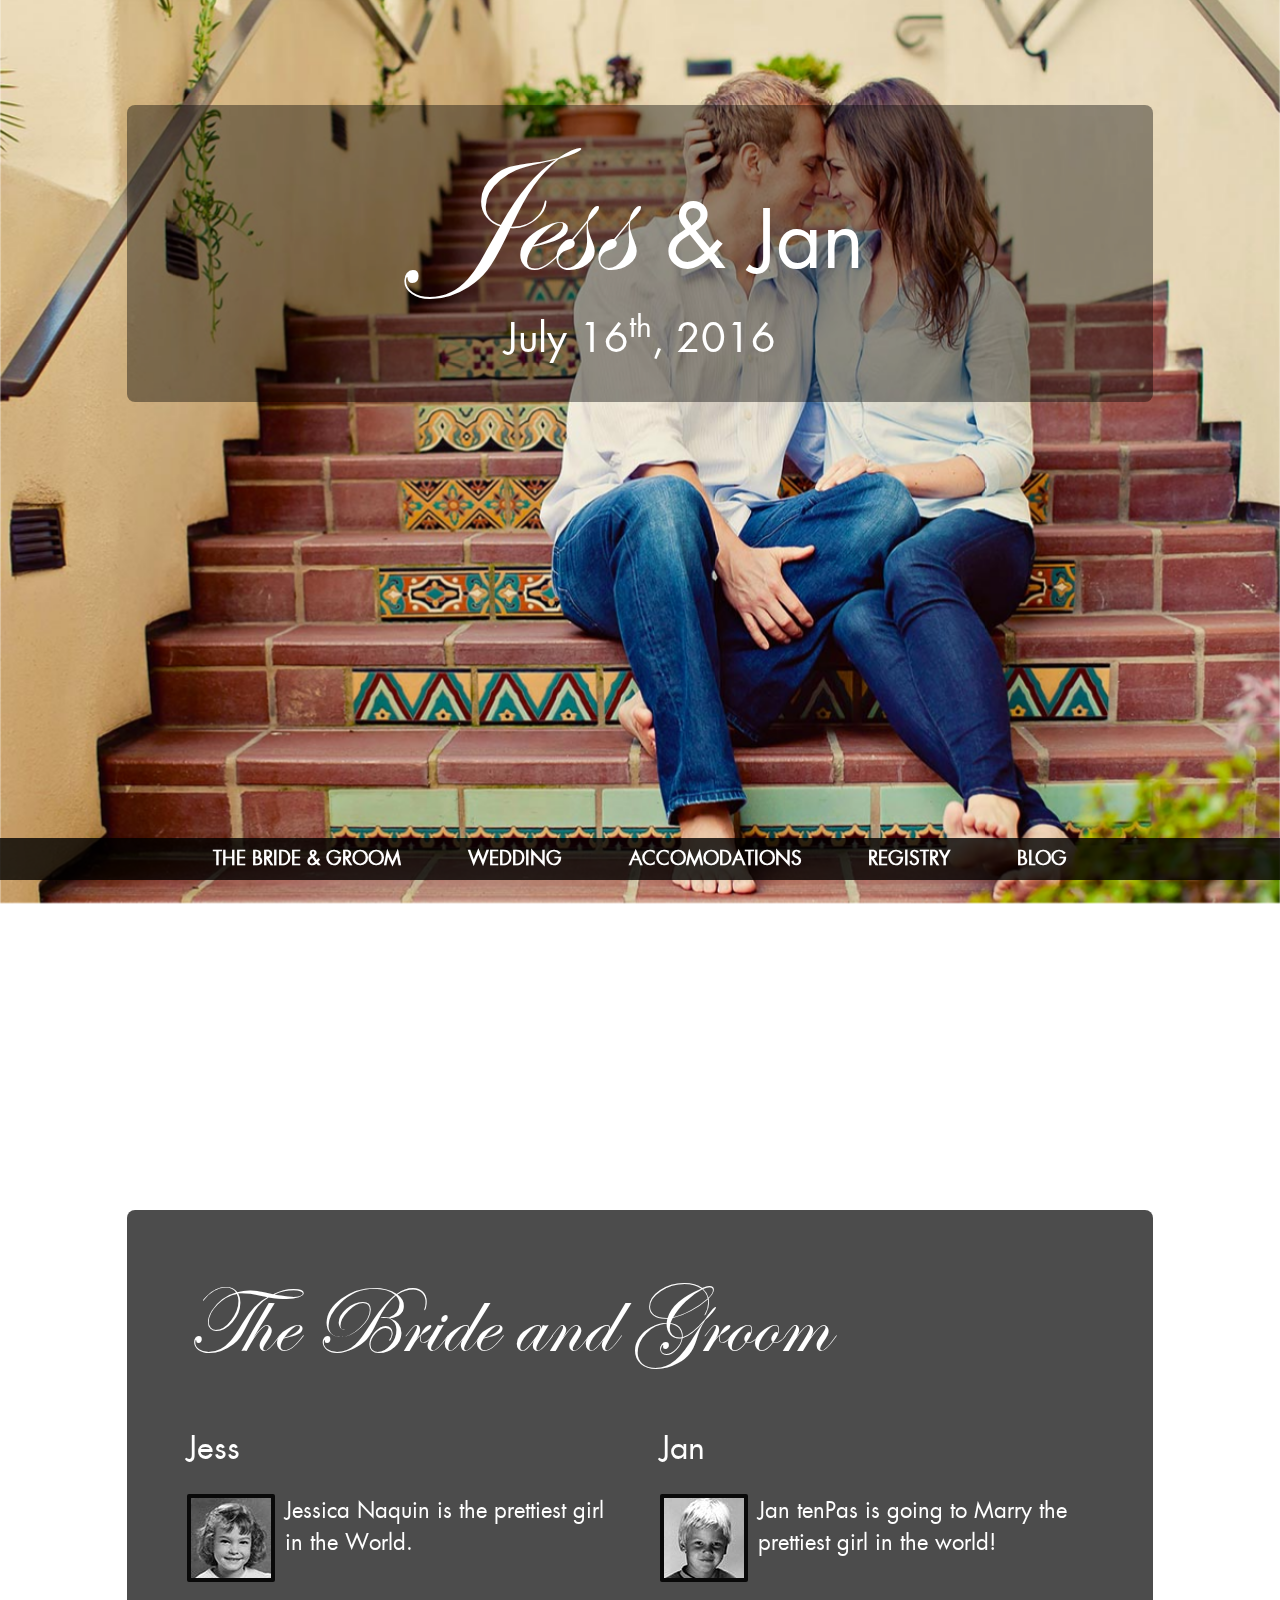
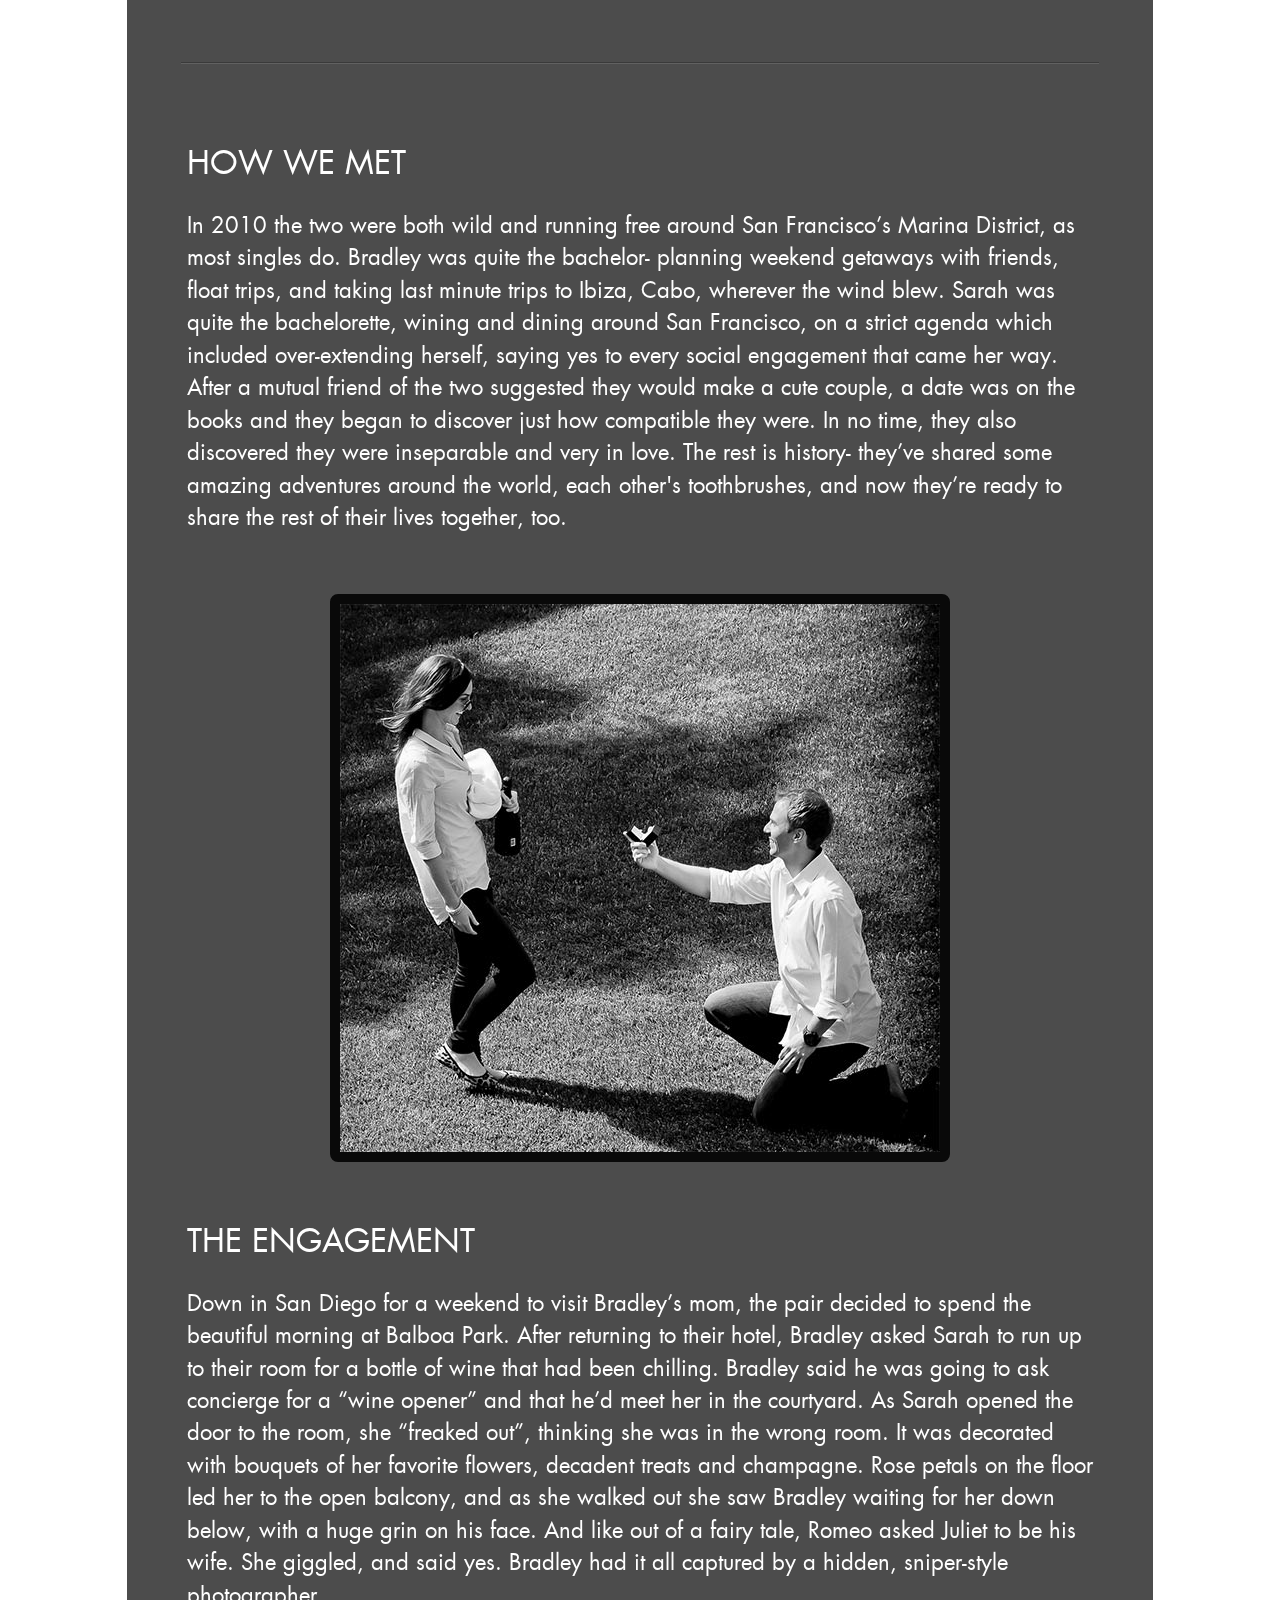
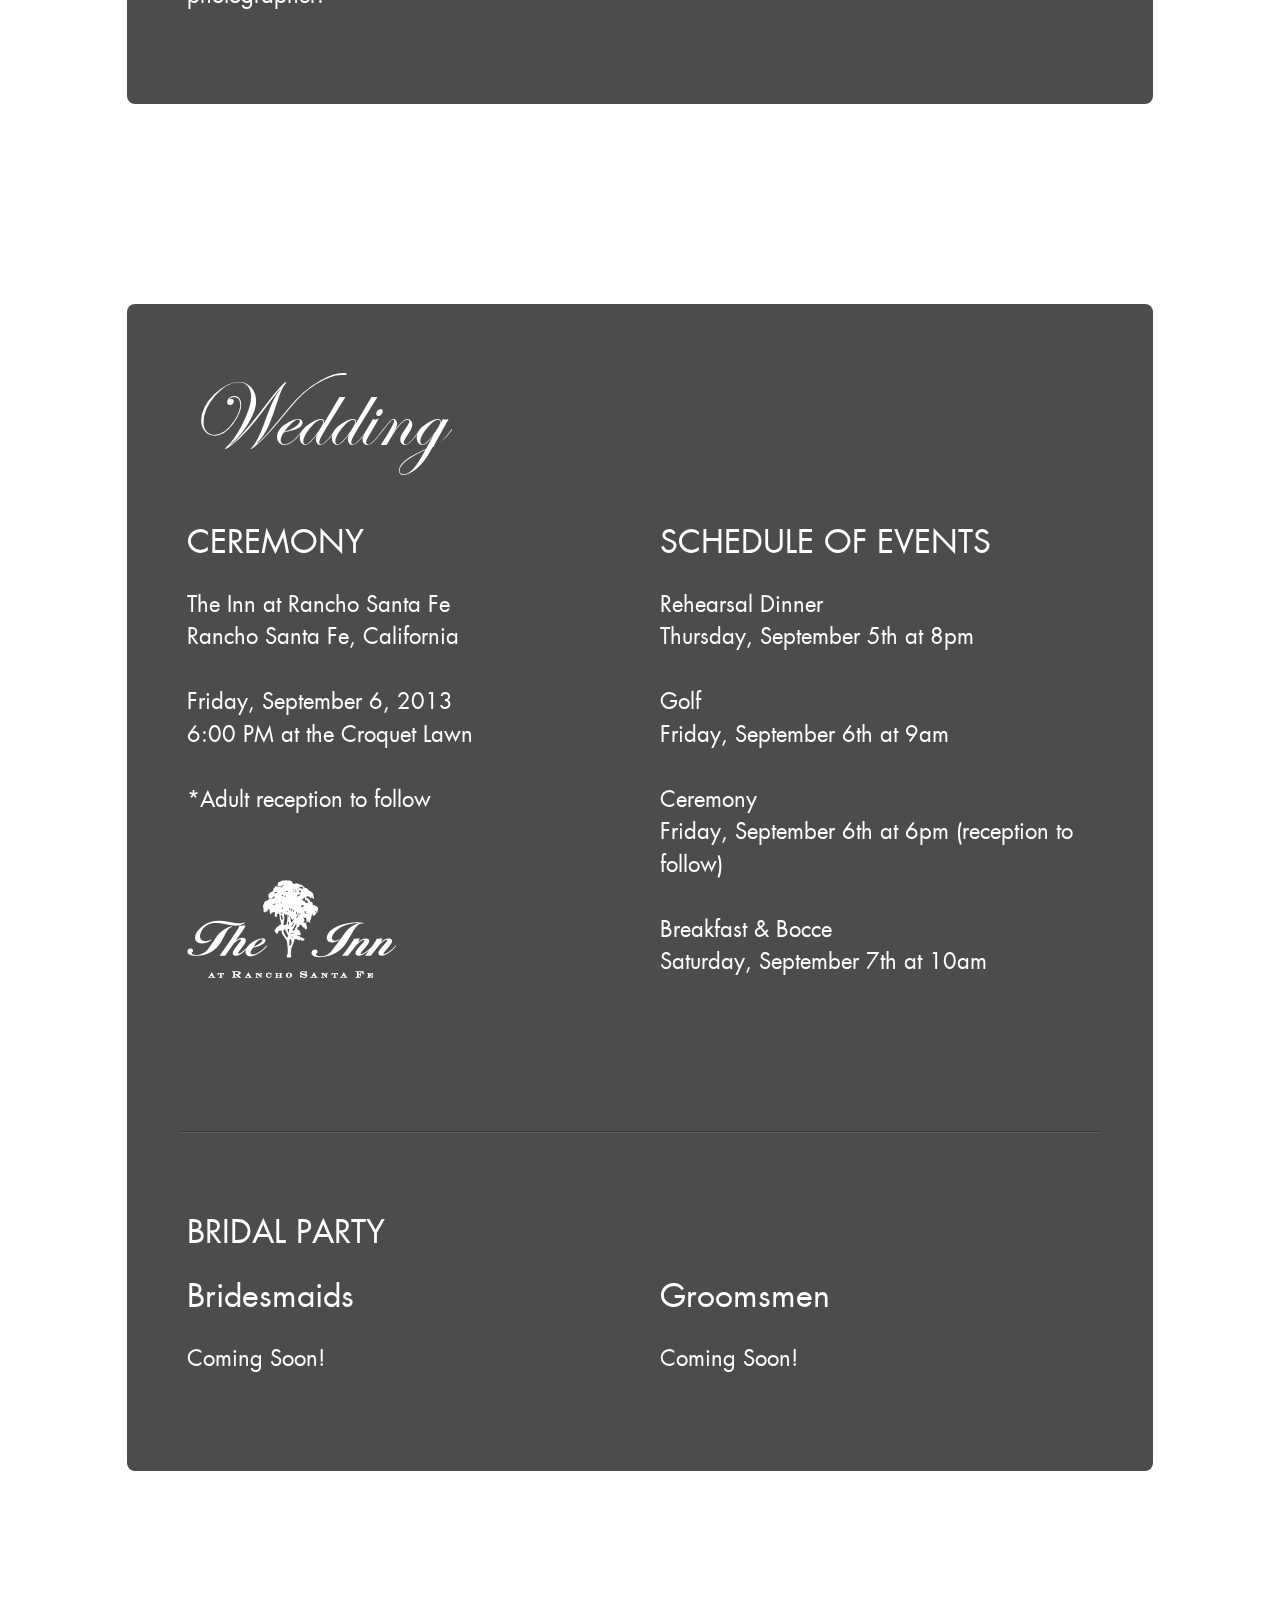
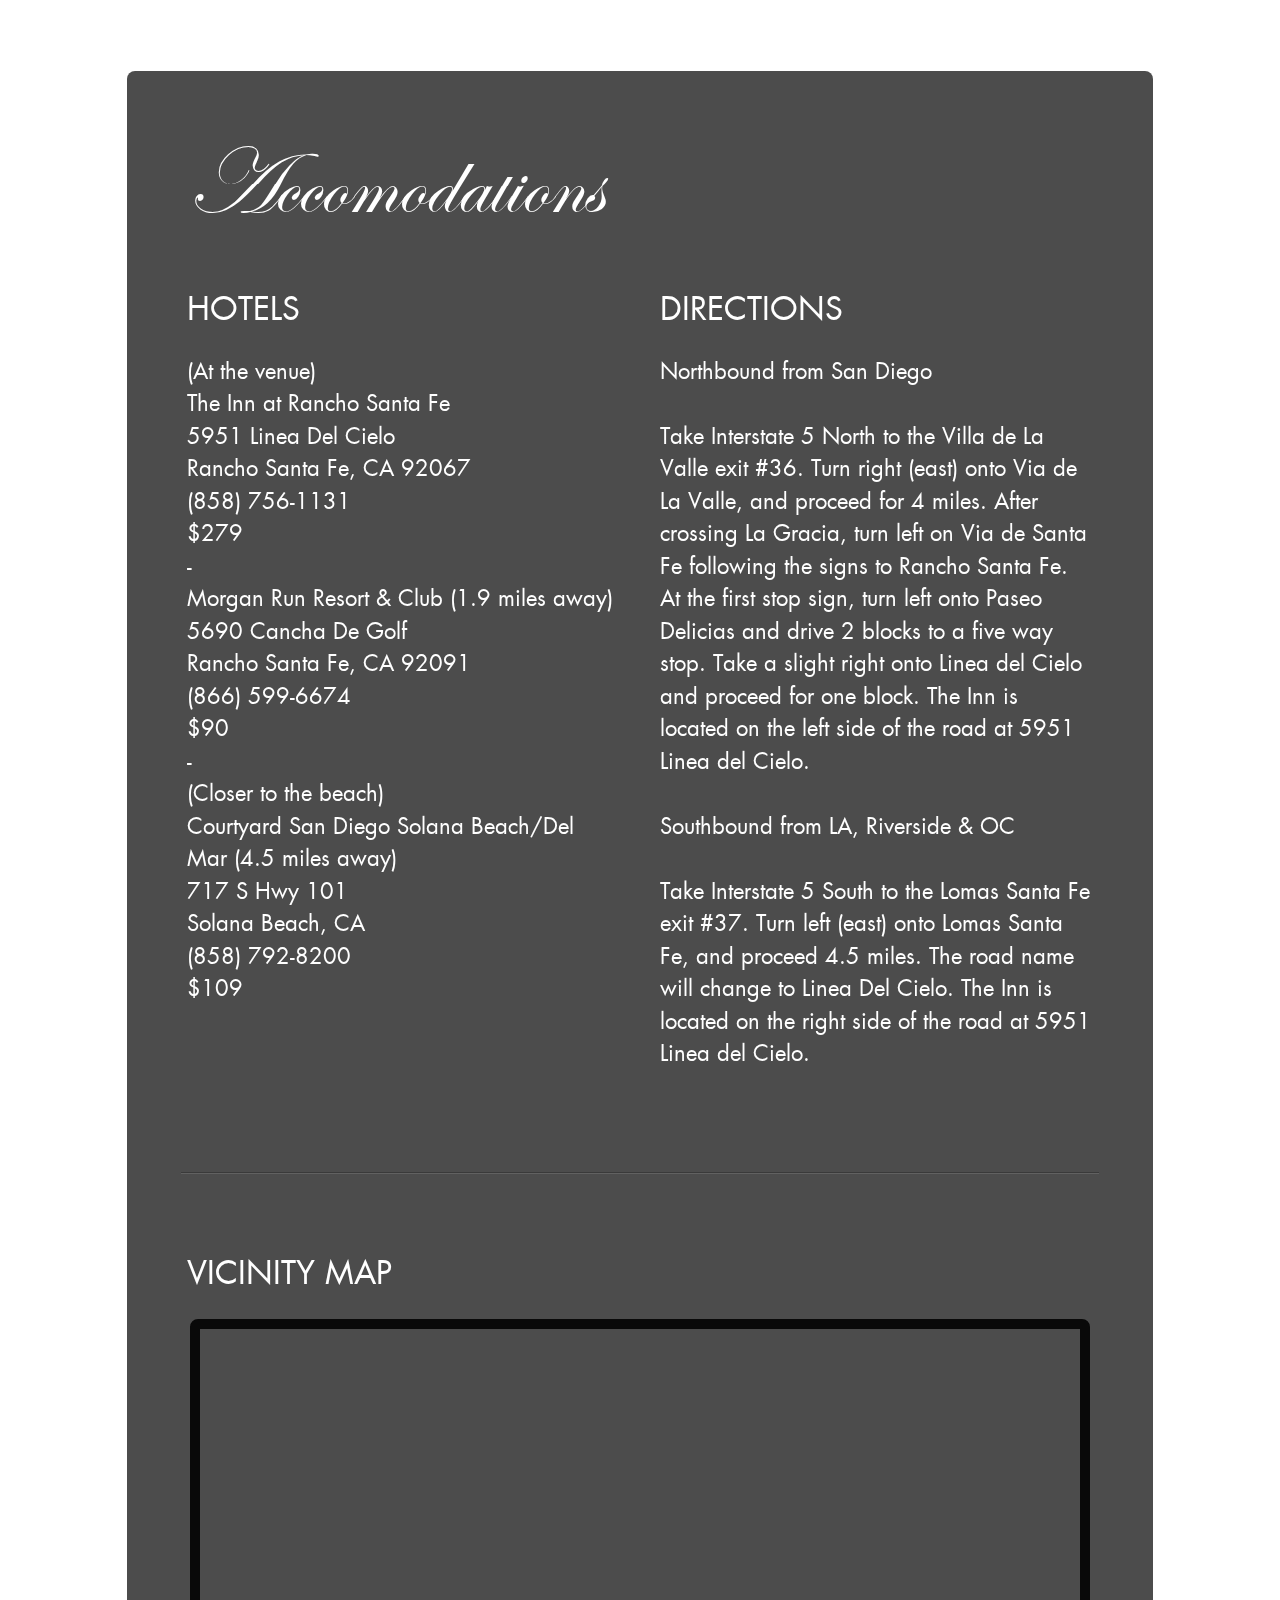
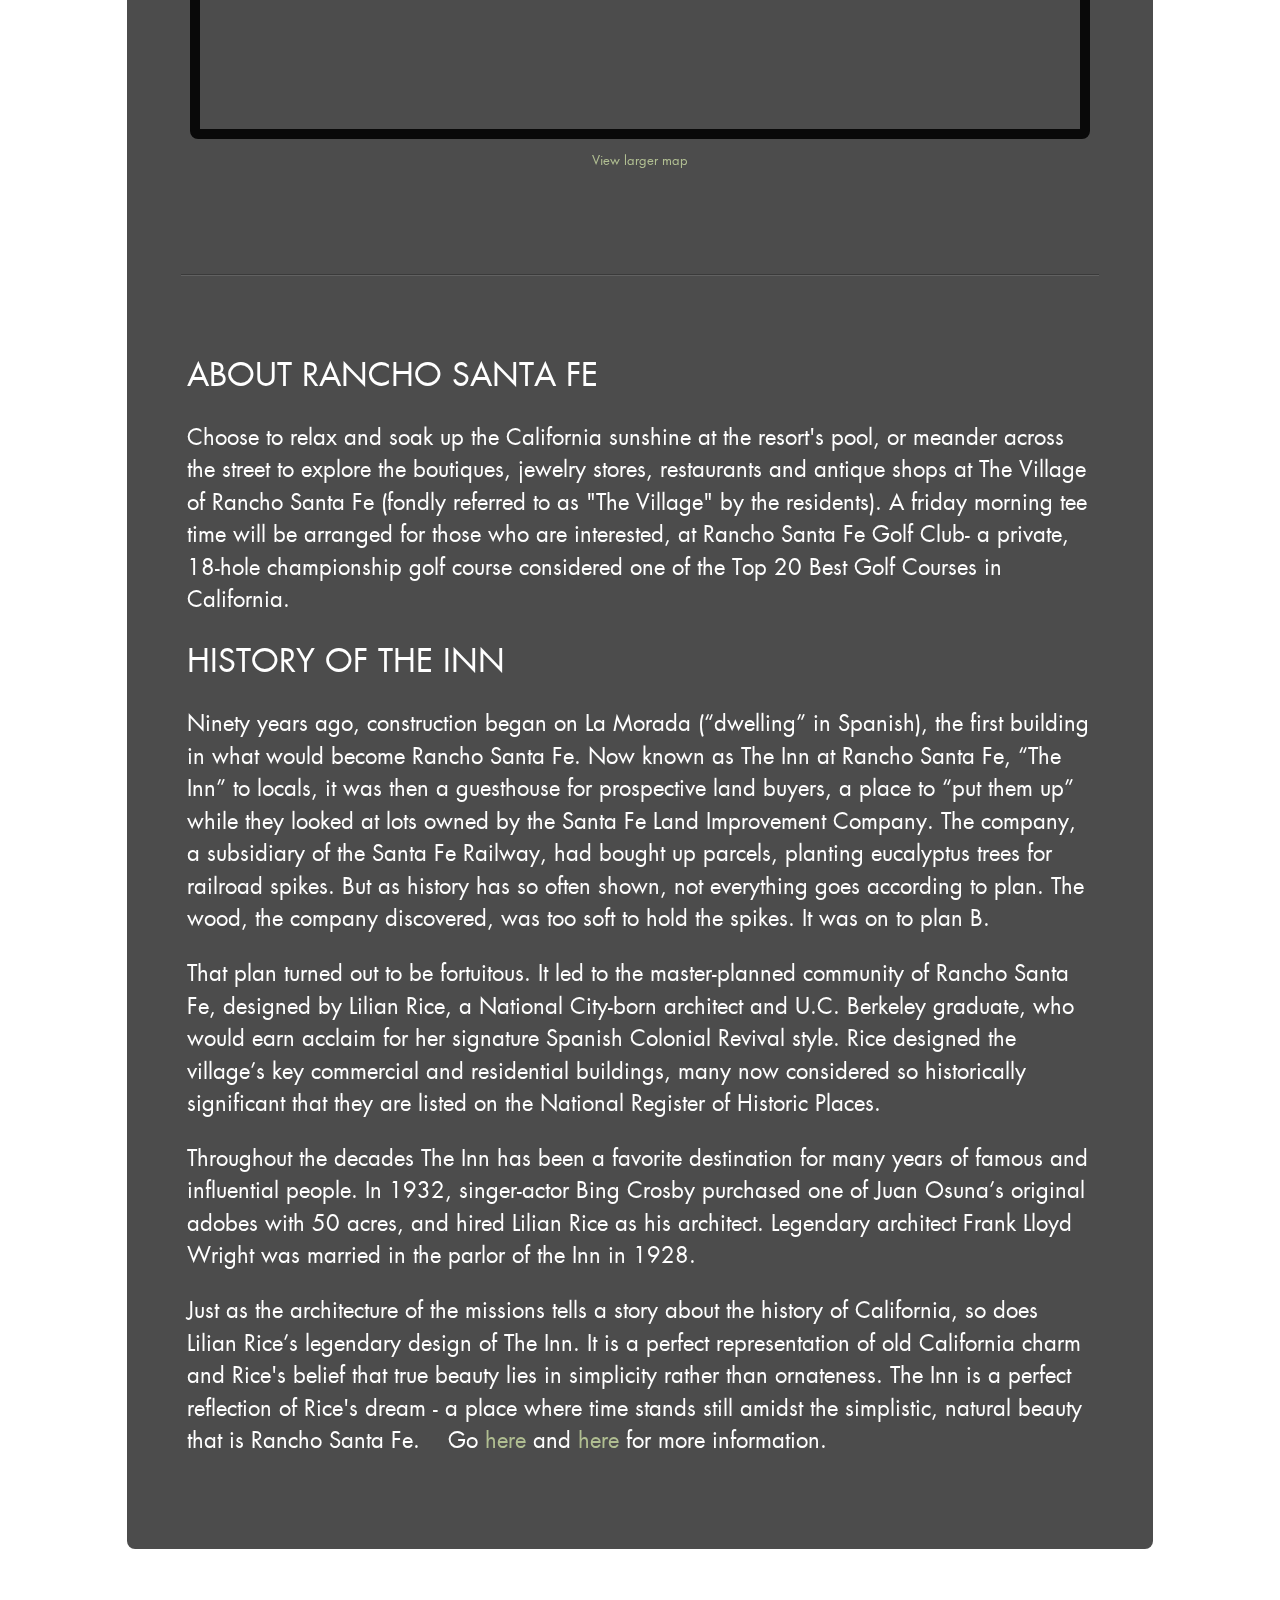
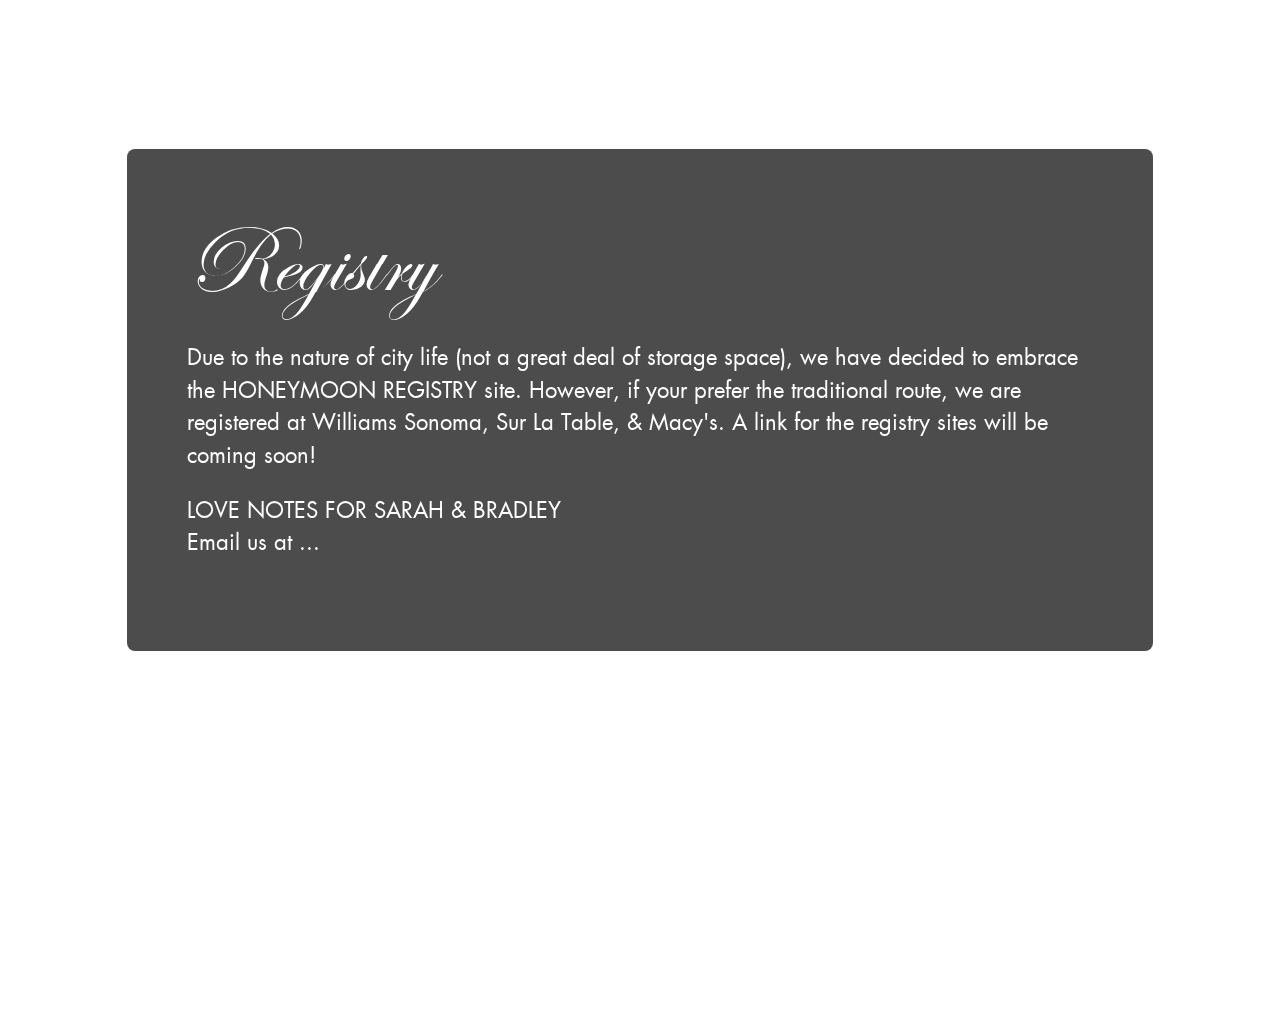
==== commit 55b87aeb: "V Update made to Index.html to customize site." ====
--- a/index.html
+++ b/index.html
@@ -30,17 +30,17 @@
         <!--[if lt IE 7]>
             <p class="chromeframe">You are using an <strong>outdated</strong> browser. Please <a href="http://browsehappy.com/">upgrade your browser</a> or <a href="http://www.google.com/chromeframe/?redirect=true">activate Google Chrome Frame</a> to improve your experience.</p>
         <![endif]-->
-        
+
 <!--**************************************************************************************************
 http://scal.io -- check us out.
-   _____               __  _             _   _              ____                   _  _              
-  / ____|             / _|| |           | | | |            |  _ \                 | || |             
- | |      _ __  __ _ | |_ | |_  ___   __| | | |__   _   _  | |_) | _ __  __ _   __| || |  ___  _   _ 
+   _____               __  _             _   _              ____                   _  _
+  / ____|             / _|| |           | | | |            |  _ \                 | || |
+ | |      _ __  __ _ | |_ | |_  ___   __| | | |__   _   _  | |_) | _ __  __ _   __| || |  ___  _   _
  | |     | '__|/ _` ||  _|| __|/ _ \ / _` | | '_ \ | | | | |  _ < | '__|/ _` | / _` || | / _ \| | | |
  | |____ | |  | (_| || |  | |_|  __/| (_| | | |_) || |_| | | |_) || |  | (_| || (_| || ||  __/| |_| |
   \_____||_|   \__,_||_|   \__|\___| \__,_| |_.__/  \__, | |____/ |_|   \__,_| \__,_||_| \___| \__, |
                                                      __/ |                                      __/ |
-                                                    |___/                                      |___/ 
+                                                    |___/                                      |___/
 http://scal.io -- check us out.
 ****************************************************************************************************-->
 
@@ -70,16 +70,12 @@
 
                     <header>
                         <div id="introtext">
-                            <span class="head-sarah">Jess</span>
-                            <span class="head-brad">&nbsp;
-                                <span class="amp">&amp;</span> 
+                            <span class="head-jess">Jess</span>
+                            <span class="head-jan">&nbsp;
+                                <span class="amp">&amp;</span>
                                 Jan
                             </span>
-                            <div class="date">July 16<sup>th</sup>, 2015</div>
-                        </div>
-
-                        <div class="learnmore" style="background-color: red; padding: 30px 0 30px 0; font-size: 22px;">
-                            Learn more about Bradley's mobile &amp; web design/development creations at &nbsp;&nbsp;<a href="http://scal.io" target="_blank"><strong>http://scal.io</strong></a>
+                            <div class="date">July 16<sup>th</sup>, 2016</div>
                         </div>
                     </header>
 
@@ -88,7 +84,7 @@
                     <section id="brideandgroom" class="clearfix">
 
                         <h1>The Bride and Groom</h1>
-                                
+
                         <div class="column left">
 
                             <h2>Jess</h2>
@@ -121,7 +117,7 @@
                         </div><!--end column-->
 
                         <div class="column full">
-                             
+
                             <figure class="responsive-image proposal" data-media="img/onknee-small.jpg" data-media480="img/onknee-small.jpg" data-media768="img/onknee-medium.jpg" data-media1140="img/onknee-large.jpg" title="Brad Proposing To Sarah">
                                 <noscript>
                                     <img src="img/onknee-large.jpg" alt="Brad Proposing To Sarah" />
@@ -130,7 +126,7 @@
 
                             <h2>THE ENGAGEMENT</h2>
                             <p>Down in San Diego for a weekend to visit Bradley’s mom, the pair decided to spend the beautiful morning at Balboa Park. After returning to their hotel, Bradley asked Sarah to run up to their room for a bottle of wine that had been chilling. Bradley said he was going to ask concierge for a “wine opener” and that he’d meet her in the courtyard. As Sarah opened the door to the room, she “freaked out”, thinking she was in the wrong room. It was decorated with bouquets of her favorite flowers, decadent treats and champagne. Rose petals on the floor led her to the open balcony, and as she walked out she saw Bradley waiting for her down below, with a huge grin on his face. And like out of a fairy tale, Romeo asked Juliet to be his wife. She giggled, and said yes. Bradley had it all captured by a hidden, sniper-style photographer.</p>
-                                                        
+
                         </div><!--end column-->
 
                     </section>
@@ -150,10 +146,10 @@
 
                                 <img src="img/theinn-large.png" class="theinn" alt="The Inn at Rancho Santa Fe" />
                             </p>
-                            
-
-
-                        </div><!--end column--> 
+
+
+
+                        </div><!--end column-->
                         <div class="column right">
                             <h2>SCHEDULE OF EVENTS</h2>
                             <p>
@@ -166,7 +162,7 @@
                                 Breakfast &amp; Bocce <br />
                                 Saturday, September 7th at 10am<br />
                             </p>
-                        </div><!--end column--> 
+                        </div><!--end column-->
 
                         <div class="clearfix"></div>
 
@@ -178,7 +174,7 @@
                         <h2>BRIDAL PARTY</h2>
 
                         <div class="column left bp">
-                            
+
                             <h2>Bridesmaids </h2>
                             <div class="column left">
                                 <p>
@@ -190,10 +186,10 @@
                                 </p>
                             </div>
 
-                        </div><!--end column--> 
+                        </div><!--end column-->
                         <div class="column right bp">
 
-                            <h2>Groomsmen</h2> 
+                            <h2>Groomsmen</h2>
                             <div class="column left">
                                 <p>
                                 Coming Soon!<br />
@@ -204,7 +200,7 @@
                                 </p>
                             </div>
 
-                        </div><!--end column-->           
+                        </div><!--end column-->
                     </section>
 
                     <section id="accomodations" class="clearfix">
@@ -220,7 +216,7 @@
                                 5951 Linea Del Cielo <br />
                                 Rancho Santa Fe, CA 92067 <br />
                                 <a href="tel:1-858-756-1131">(858) 756-1131</a> <br />
-                                $279 <br /> 
+                                $279 <br />
                                 - <br />
                                 Morgan Run Resort &amp; Club (1.9 miles away) <br />
                                 5690 Cancha De Golf <br />
@@ -241,16 +237,16 @@
                             <h2>DIRECTIONS</h2>
                             <p>
                                 Northbound from San Diego <br /><br />
-                               
+
                                 Take Interstate 5 North to the Villa de La Valle exit #36.  Turn right (east) onto Via de La Valle, and proceed for 4 miles. After crossing La Gracia, turn left on Via de Santa Fe following the signs to Rancho Santa Fe.  At the first stop sign, turn left onto Paseo Delicias and drive 2 blocks to a five way stop.  Take a slight right onto Linea del Cielo and proceed for one block.  The Inn is located on the left side of the road at 5951 Linea del Cielo.
                                 <br /><br />
 
                                 Southbound from LA, Riverside &amp; OC<br /><br />
-                               
+
                                 Take Interstate 5 South to the Lomas Santa Fe exit #37.  Turn left (east) onto Lomas Santa Fe, and proceed 4.5 miles.  The road name will change to Linea Del Cielo.  The Inn is located on the right side of the road at 5951 Linea del Cielo.
                                 <br />
                             </p>
-                            
+
                         </div><!--end column-->
 
                         <div class="clearfix"></div>
@@ -265,9 +261,9 @@
                             <h2>VICINITY MAP</h2>
 
                             <div id="gmap">
-                                <iframe src="https://maps.google.com/maps/ms?msid=205751736116737027595.0004d416d6aa1647722db&amp;msa=0&amp;ie=UTF8&amp;t=m&amp;ll=32.91418,-116.982422&amp;spn=0.806997,1.167297&amp;z=9&amp;output=embed"></iframe>
+                                <iframe src="https://www.google.com/maps/embed/v1/directions?origin=Bon%20Air%20Christian%20Church%202071%20Buford%20Rd%20North%20Chesterfield%2C%20VA%2023235&destination=The%20Boathouse%20at%20Rocketts%20Landing%204708%20Old%20Main%20St%20Richmond%2C%20VA%2023231&key=AIzaSyDzQGQgHRrtJ0nEpzuk5oqeaoVe9Mi0QCA"></iframe>
                                 <br />
-                                <small><a href="https://maps.google.com/maps/ms?msid=205751736116737027595.0004d416d6aa1647722db&amp;msa=0&amp;ie=UTF8&amp;t=m&amp;ll=32.91418,-116.982422&amp;spn=0.806997,1.167297&amp;z=9&amp;output=embed" target="_blank">View larger map</a></small>
+                                <small><a href="https://www.google.com/maps/embed/v1/directions?origin=Bon%20Air%20Christian%20Church%202071%20Buford%20Rd%20North%20Chesterfield%2C%20VA%2023235&destination=The%20Boathouse%20at%20Rocketts%20Landing%204708%20Old%20Main%20St%20Richmond%2C%20VA%2023231&key=AIzaSyDzQGQgHRrtJ0nEpzuk5oqeaoVe9Mi0QCA allowfullscreen" target="_blank">View larger map</a></small>
                             </div>
                         </div>
 
@@ -284,7 +280,7 @@
                                 Choose to relax and soak up the California sunshine at the resort's pool, or meander across the street to explore the boutiques, jewelry stores, restaurants and antique shops at The Village of Rancho Santa Fe (fondly referred to as "The Village" by the residents).  A friday morning tee time will be arranged for those who are interested, at Rancho Santa Fe Golf Club- a private, 18-hole championship golf course considered one of the Top 20 Best Golf Courses in California.
                             </p>
                         </div><!--end column-->
-            
+
                         <div class="column full">
                             <h2>HISTORY OF THE INN</h2>
                             <p>
@@ -294,11 +290,11 @@
                                 That plan turned out to be fortuitous. It led to the master-planned community of Rancho Santa Fe, designed by Lilian Rice, a National City-born architect and U.C. Berkeley graduate, who would earn acclaim for her signature Spanish Colonial Revival style. Rice designed the village’s key commercial and residential buildings, many now considered so historically significant that they are listed on the National Register of Historic Places.
                             </p>
                             <p>
-                                Throughout the decades The Inn has been a favorite destination for many years of famous and influential people.  In 1932, singer-actor Bing Crosby purchased one of Juan Osuna’s original adobes with 50 acres, and hired Lilian Rice as his architect. Legendary architect Frank Lloyd Wright was married in the parlor of the Inn in 1928.   
+                                Throughout the decades The Inn has been a favorite destination for many years of famous and influential people.  In 1932, singer-actor Bing Crosby purchased one of Juan Osuna’s original adobes with 50 acres, and hired Lilian Rice as his architect. Legendary architect Frank Lloyd Wright was married in the parlor of the Inn in 1928.
                             </p>
                             <p>
                                 Just as the architecture of the missions tells a story about the history of California, so does Lilian Rice’s legendary design of The Inn. It is a perfect representation of old California charm and Rice's belief that true beauty lies in simplicity rather than ornateness. The Inn is a perfect reflection of Rice's dream - a place where time stands still amidst the simplistic, natural beauty that is Rancho Santa Fe.  &nbsp;&nbsp;
-                                
+
                                 Go <a href="http://www.theinnatrsf.com/press_media/" target="_blank">here</a> and <a href="http://ranchandcoast.com/DETOUR/27/destinations/4506/THEN-NOW-INN-AT-RANCHO-SANTA-FE/IMAGE/10526/" target="_blank">here</a> for more information.
 
                             </p>
@@ -311,15 +307,15 @@
                         <h1>Registry</h1>
 
                         <div class="column full">
-                        
-                            <p>Due to the nature of city life (not a great deal of storage space), we have decided to embrace the HONEYMOON REGISTRY site.  However, if your prefer the traditional route, we are registered at Williams Sonoma, Sur La Table, &amp; Macy's.  A link for the registry sites will be coming soon!</p>  
+
+                            <p>Due to the nature of city life (not a great deal of storage space), we have decided to embrace the HONEYMOON REGISTRY site.  However, if your prefer the traditional route, we are registered at Williams Sonoma, Sur La Table, &amp; Macy's.  A link for the registry sites will be coming soon!</p>
                             <p>
                             LOVE NOTES FOR SARAH &amp; BRADLEY <br />
                             Email us at ... <br />
                             </p>
-                            
-                        </div><!--end column-->
-               
+
+                        </div><!--end column-->
+
                     </section>
 
                     <div style="height: 300px"></div>
--- a/css/main-1.6.css
+++ b/css/main-1.6.css
@@ -160,7 +160,7 @@
     -ms-filter: "progid:DXImageTransform.Microsoft.gradient(startColorstr=#B2000000, endColorstr=#B2000000)";
 }
 
-#introtext .head-sarah {
+#introtext .head-jess {
     font-family: "EdwardianScrAltITCTT", "Helvetica Neue", Helvetica, Arial, "Lucida Grande", sans-serif;
     font-size: 5em;
     line-height: 100%;
@@ -171,9 +171,9 @@
     margin-left: -10px;
     font-size: 0.7em;
 }
-#introtext .head-brad {
+#introtext .head-jan {
     font-family: "futura_ltbook", "Helvetica Neue", Helvetica, Arial, "Lucida Grande", sans-serif;
-    font-size: 2em;
+    font-size: 3em;
     line-height: 100%;
 }
 #introtext .date {
@@ -257,19 +257,19 @@
 }
 
 #bg-image {
-    position: fixed; 
-    top: -50%; 
-    left: -50%; 
-    width: 200%; 
+    position: fixed;
+    top: -50%;
+    left: -50%;
+    width: 200%;
     height: 200%;
 }
 #bg-image img {
-    position: absolute; 
-    top: 0; 
-    left: 0; 
-    right: 0; 
-    bottom: 0; 
-    margin: auto; 
+    position: absolute;
+    top: 0;
+    left: 0;
+    right: 0;
+    bottom: 0;
+    margin: auto;
     min-width: 50%;
     min-height: 50%;
 }
@@ -351,7 +351,7 @@
     .header-container.sticky {
         position: fixed;
         top: 15px;
-        
+
         animation:thedrop 1s 1;
         -moz-animation:thedrop 1s 1;
         -webkit-animation:thedrop 1s 1;
@@ -361,7 +361,7 @@
         padding: 30px 0 30px 0;
     }
 
-    #introtext .head-sarah {
+    #introtext .head-jess {
         font-size: 7em;
     }
     #introtext .amp {
@@ -370,7 +370,7 @@
         font-size: 0.9em;
         margin-left: -20px;
     }
-    #introtext .head-brad {
+    #introtext .head-jan {
         font-size: 3em;
     }
     #introtext .date {
@@ -472,14 +472,14 @@
     WIDE: Menu
    ============ */
 
-    #introtext .head-sarah {
+    #introtext .head-jess {
         font-size: 9em;
    }
     #introtext .amp {
         top: 0;
         font-size: 1em;
     }
-    #introtext .head-brad {
+    #introtext .head-jan {
         font-size: 4em;
     }
     #introtext .date {
@@ -527,7 +527,7 @@
         font-size: 1.4em;
         line-height: 145%;
         padding: 0 20px;
-    }  
+    }
 
 }
 
@@ -548,14 +548,14 @@
         margin: 0 auto;
     }
 
-    #introtext .head-sarah {
+    #introtext .head-jess {
         font-size: 11em;
     }
     #introtext .amp {
         top: 0;
         font-size: 1.1em;
     }
-    #introtext .head-brad {
+    #introtext .head-jan {
         font-size: 5em;
     }
     #introtext .date {
@@ -572,7 +572,7 @@
         width: 100%;
     }
 
-  
+
 }
 
 /* ==========================================================================
@@ -870,4 +870,3 @@
     -webkit-border-radius: 2px;
     border-radius: 2px;
 }
-
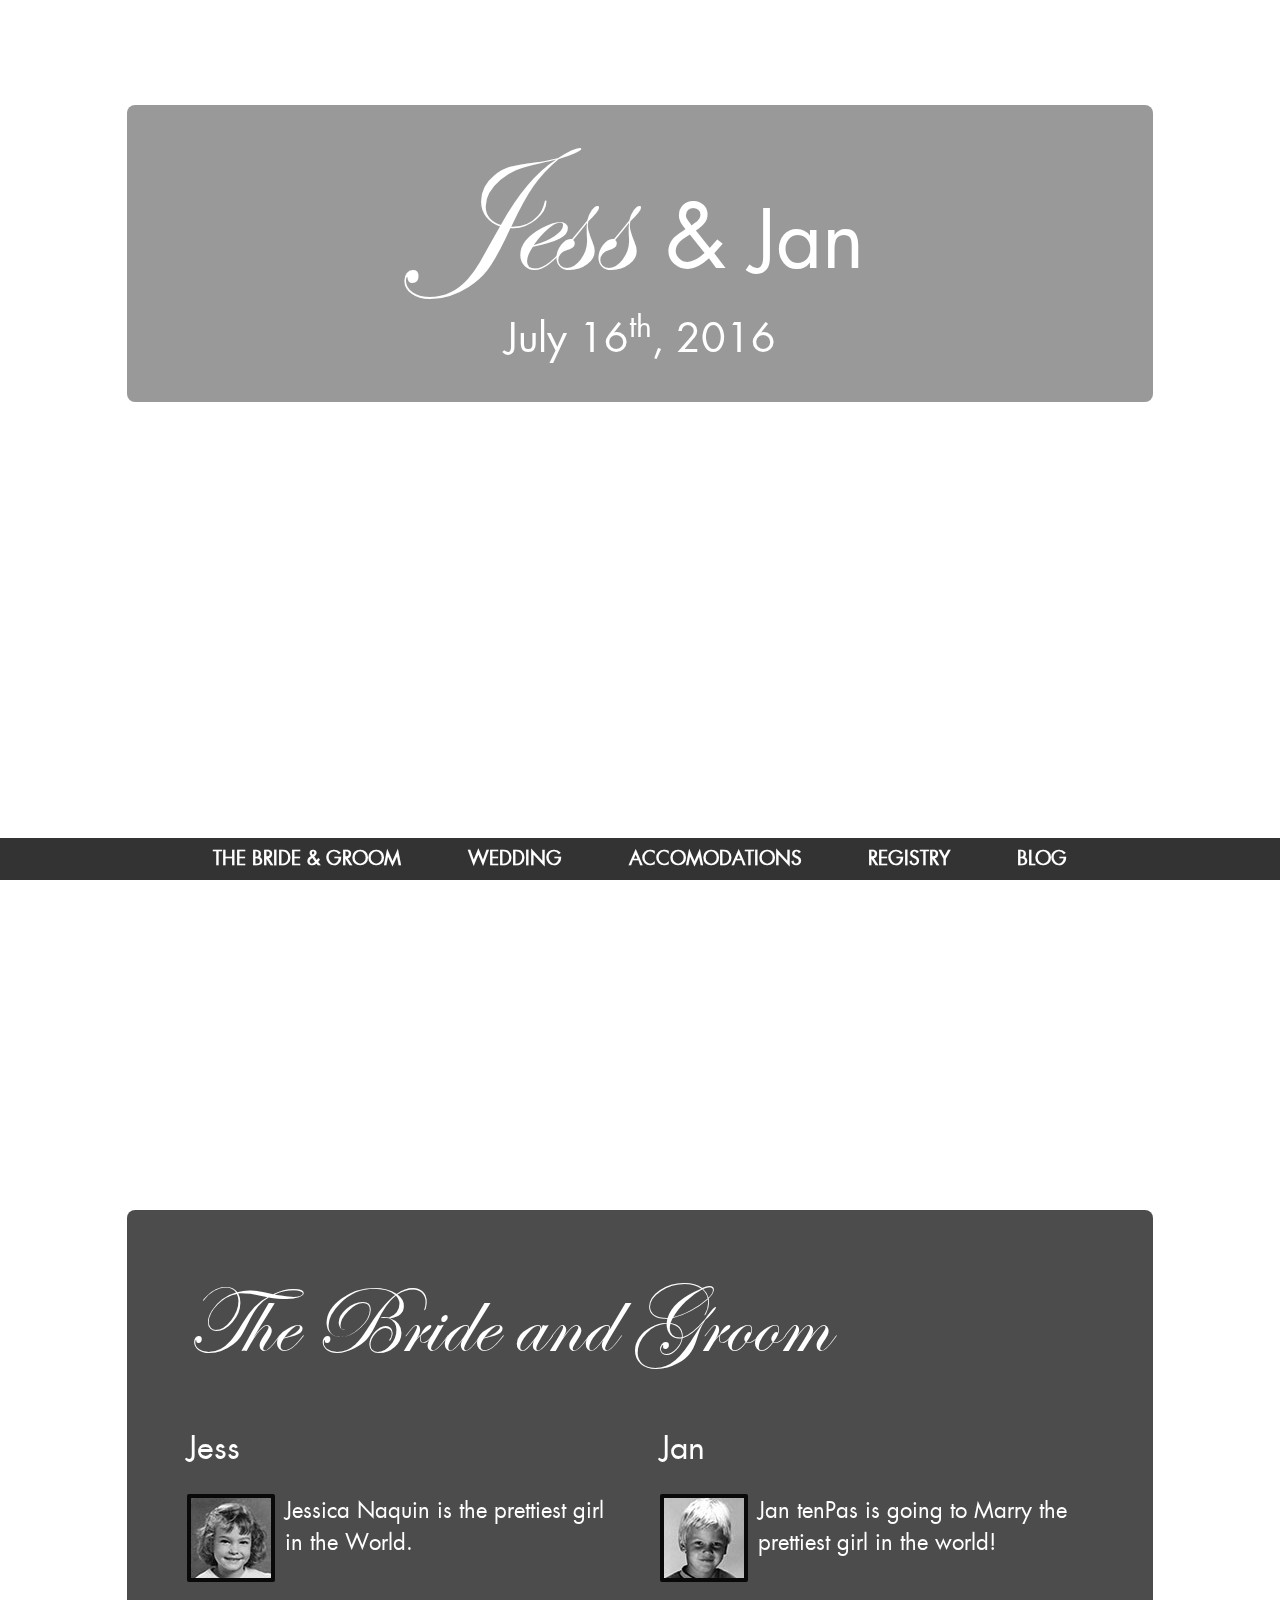
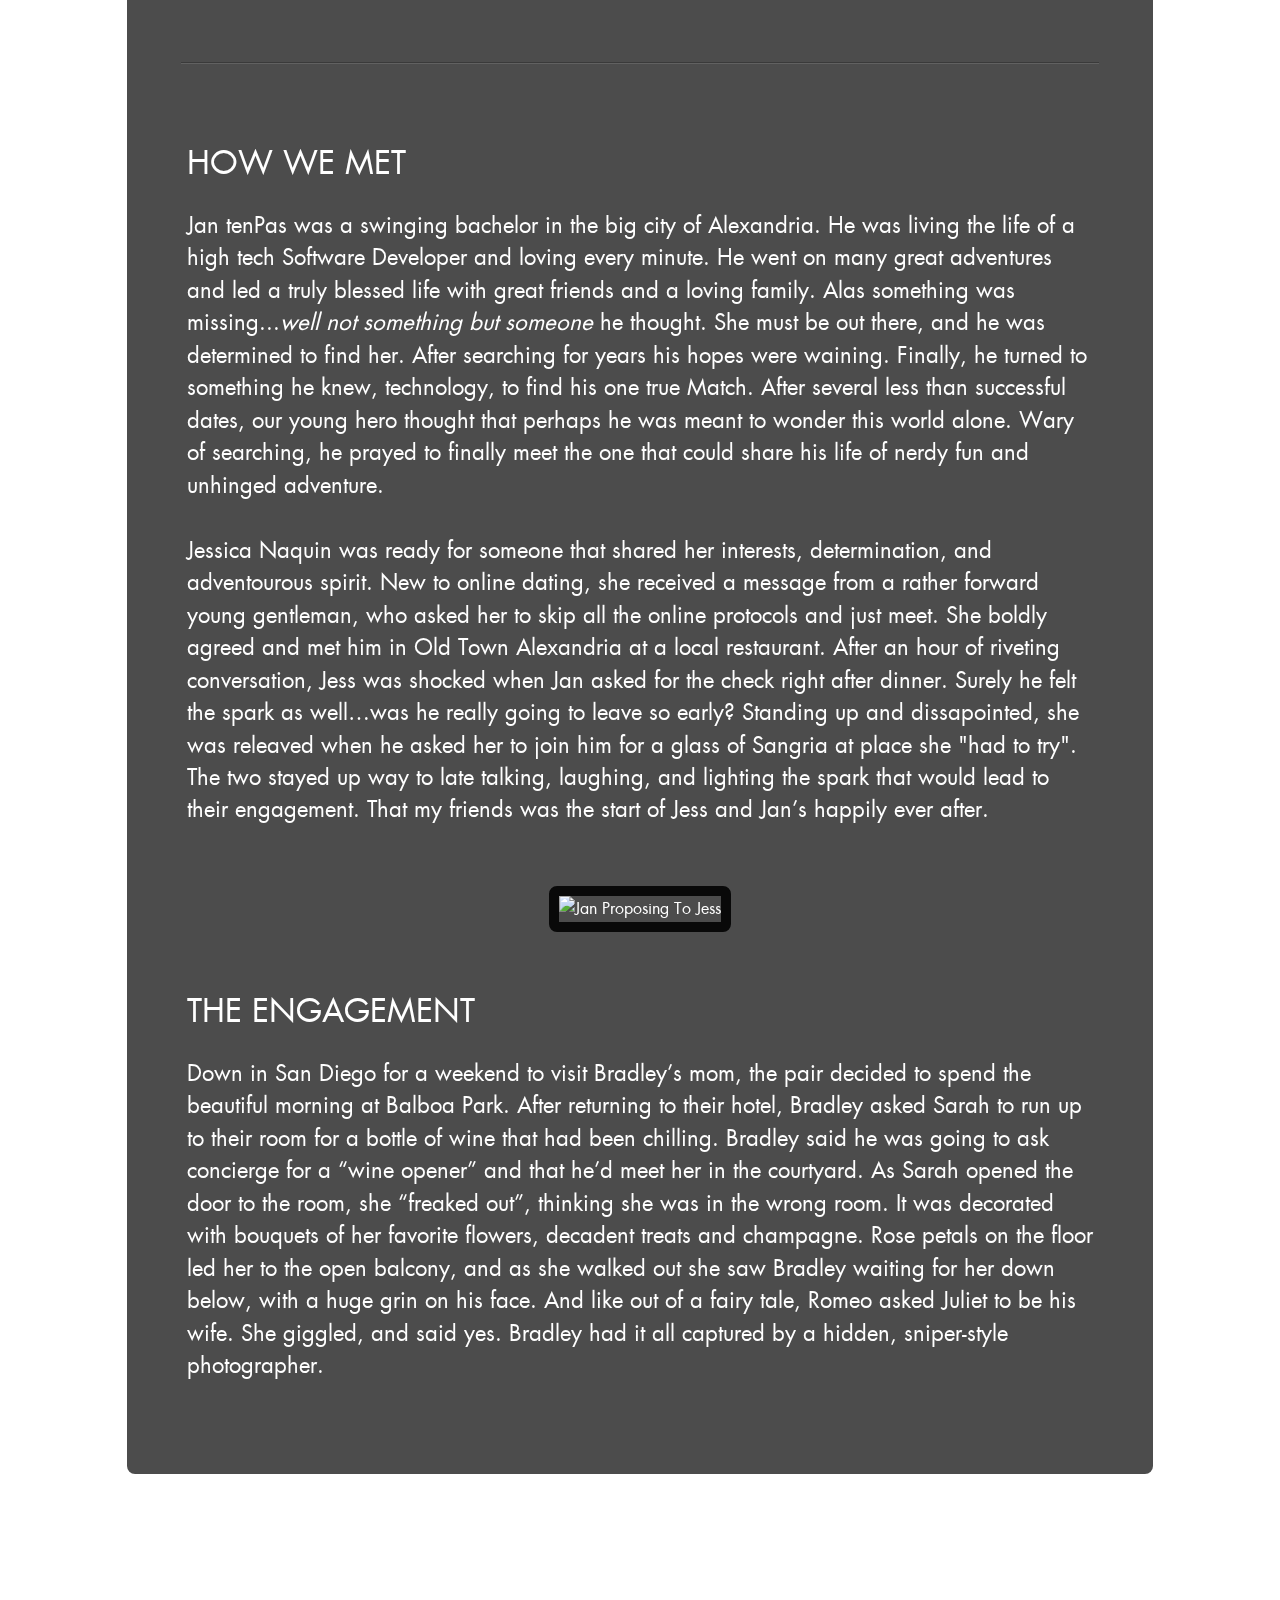
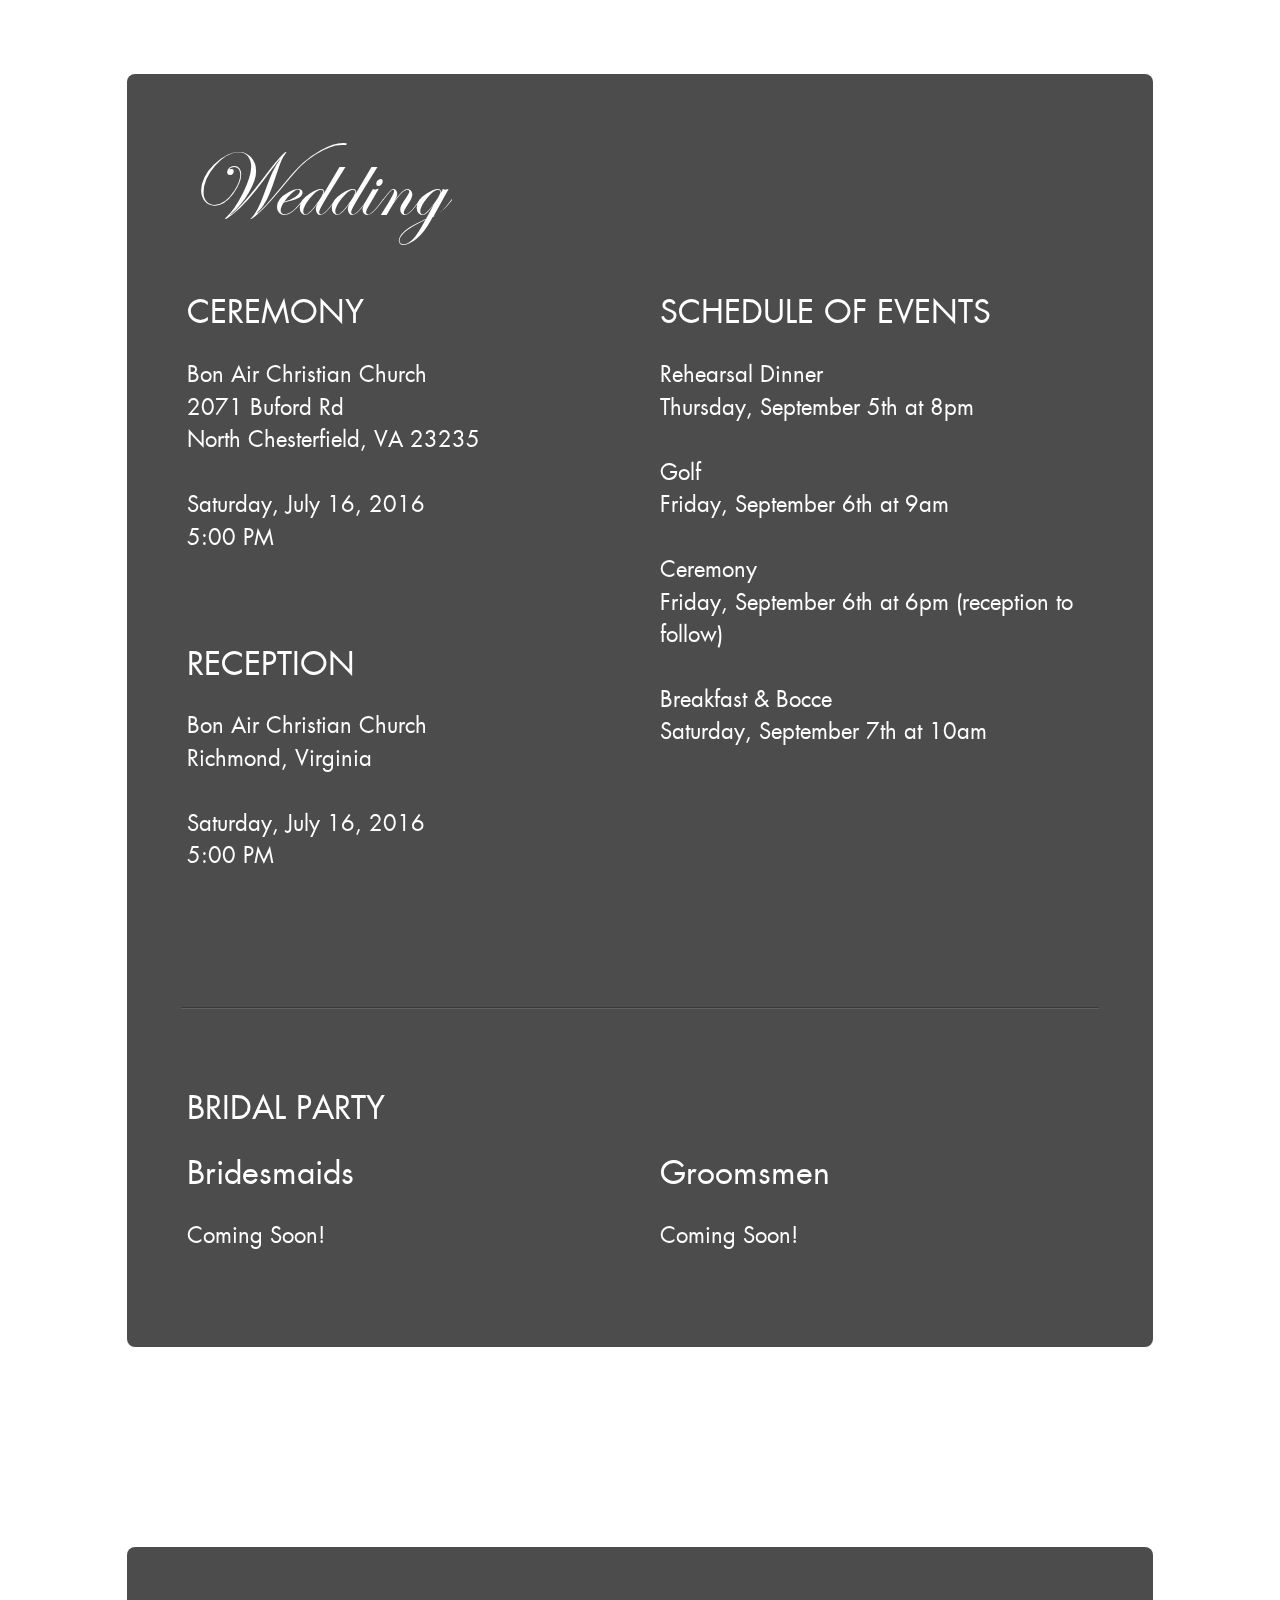
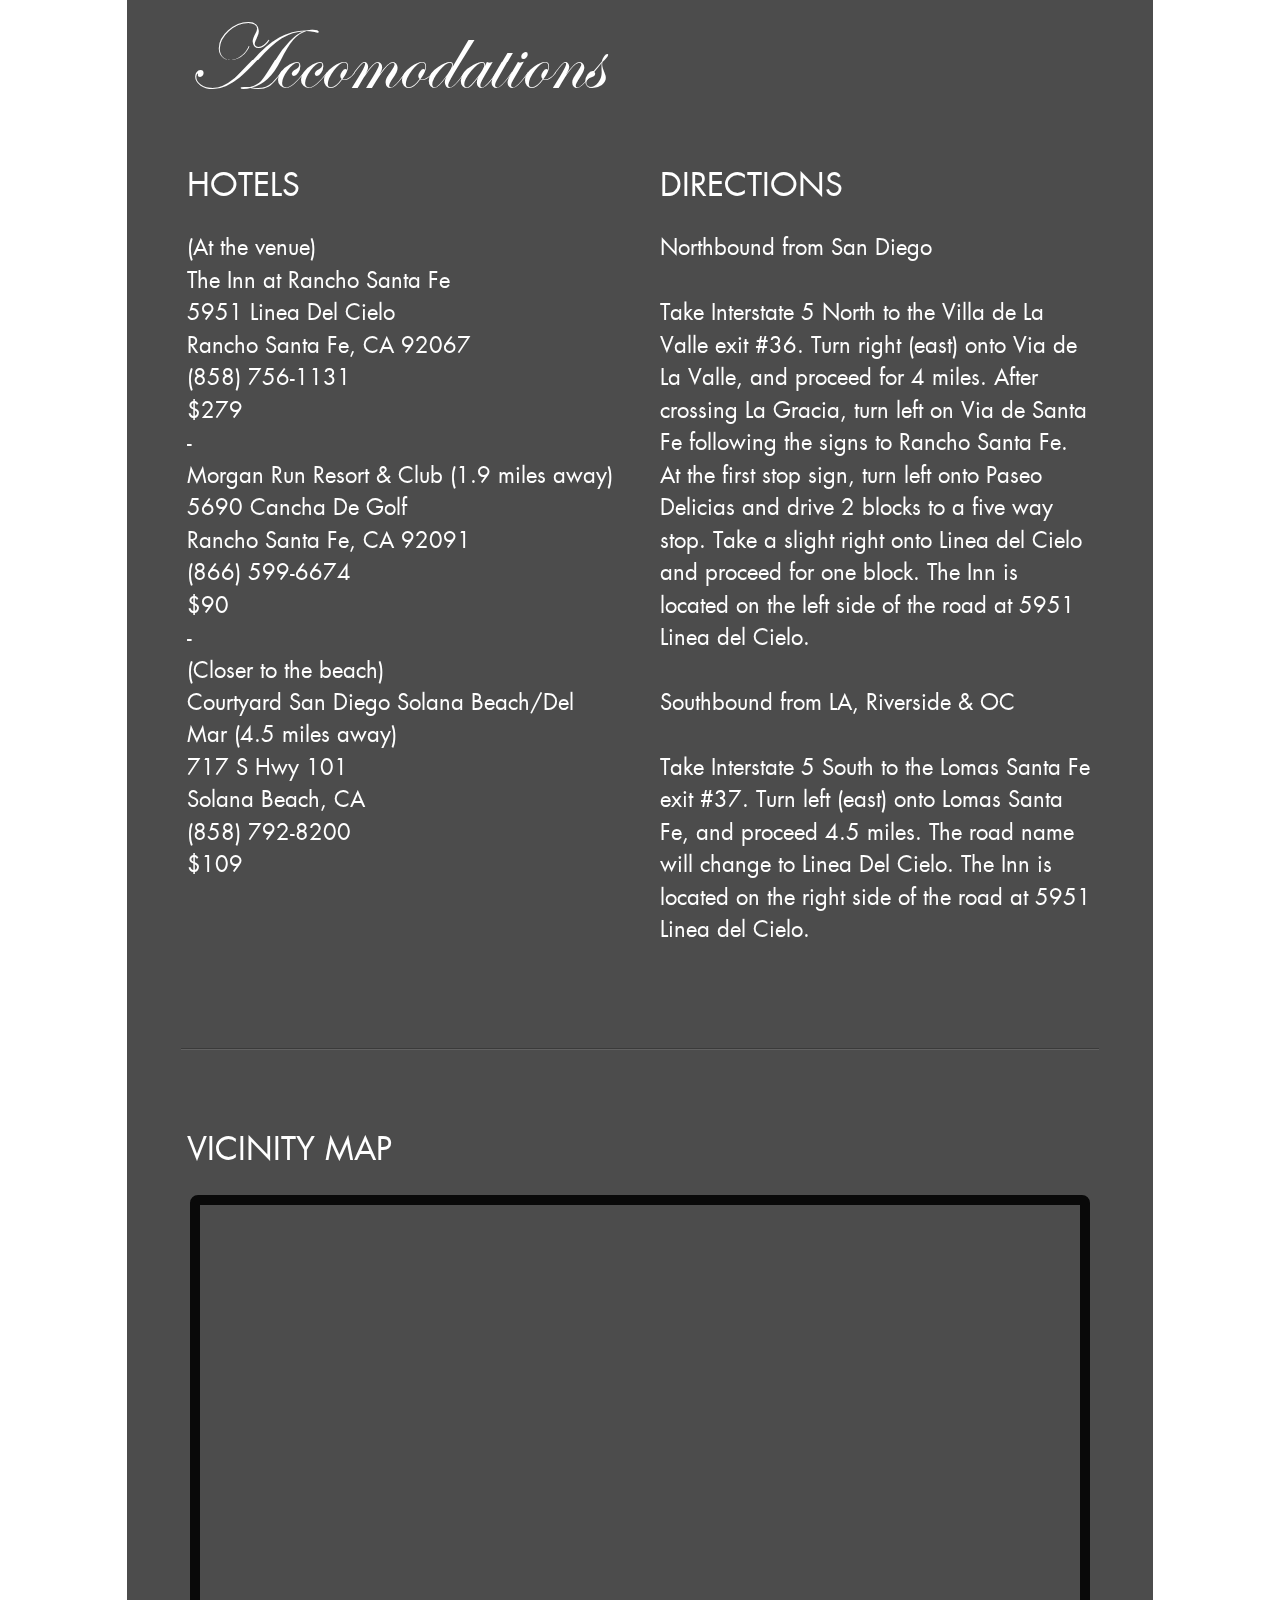
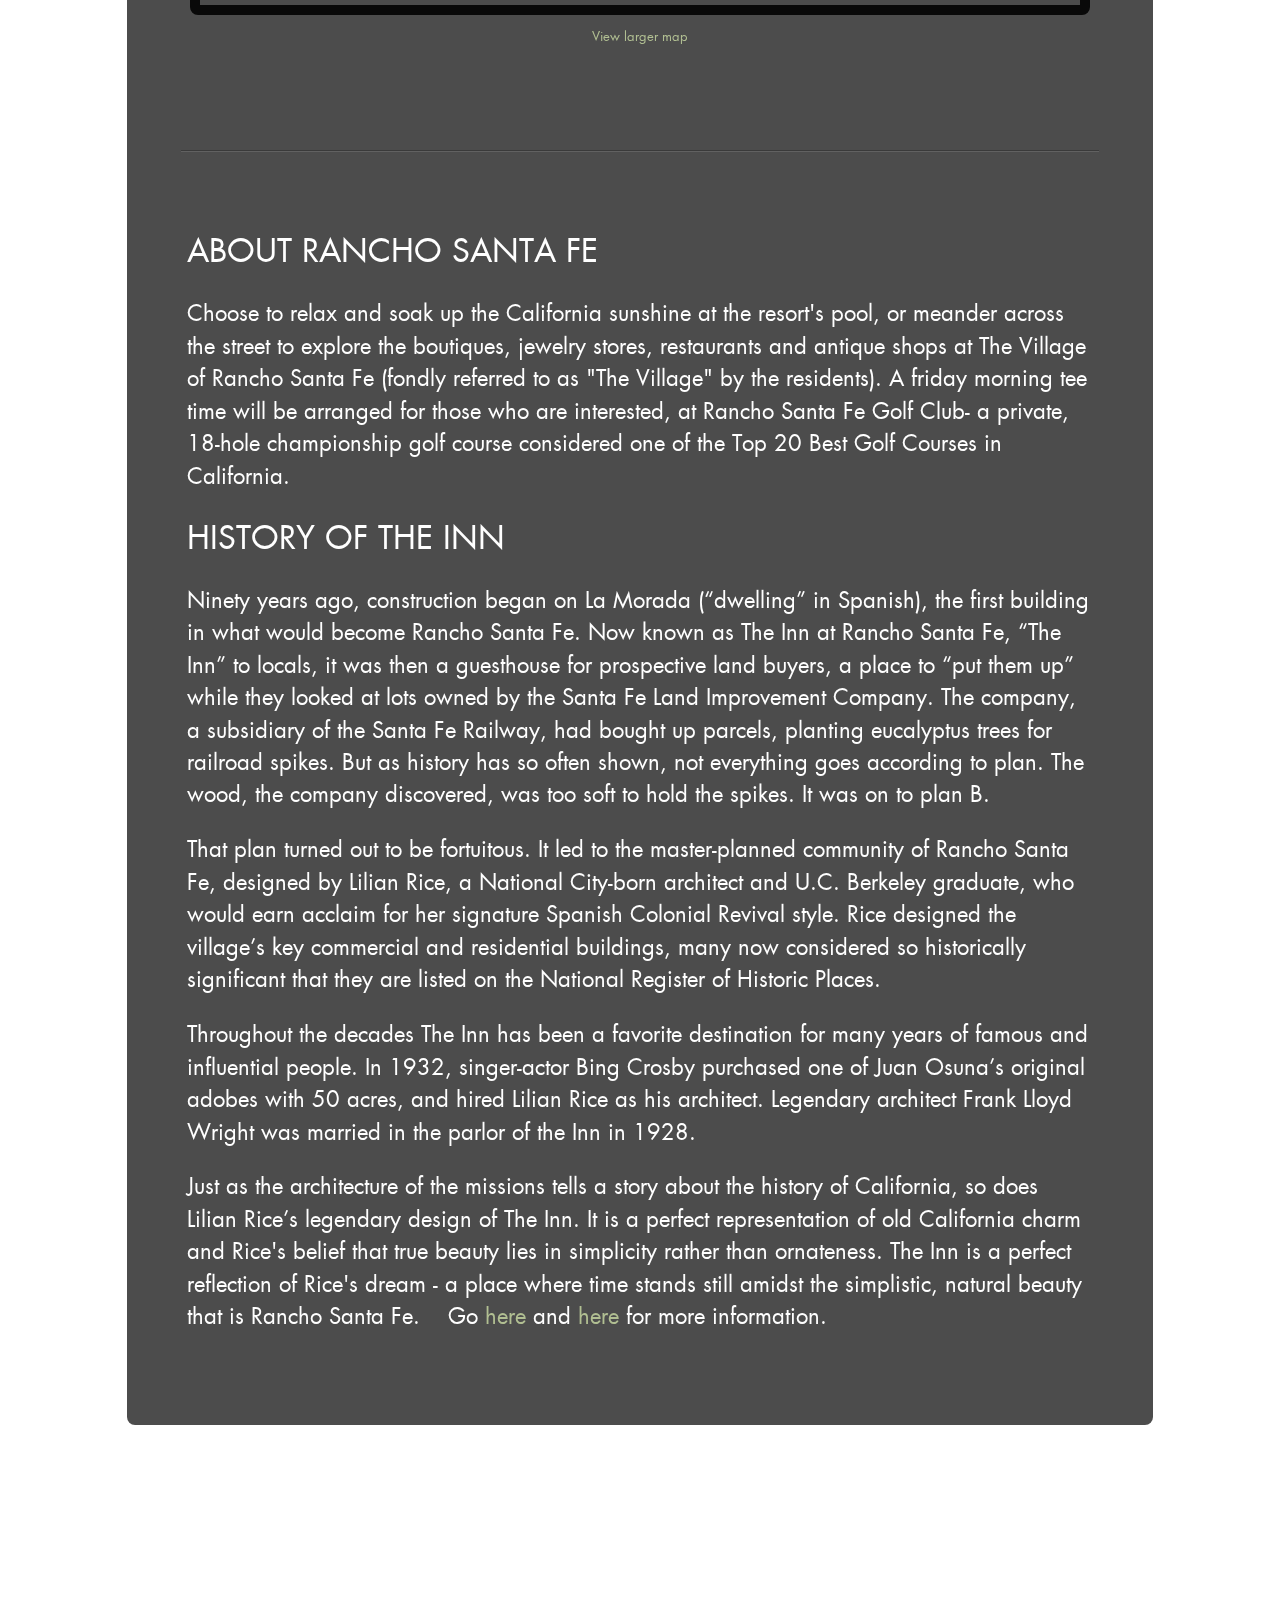
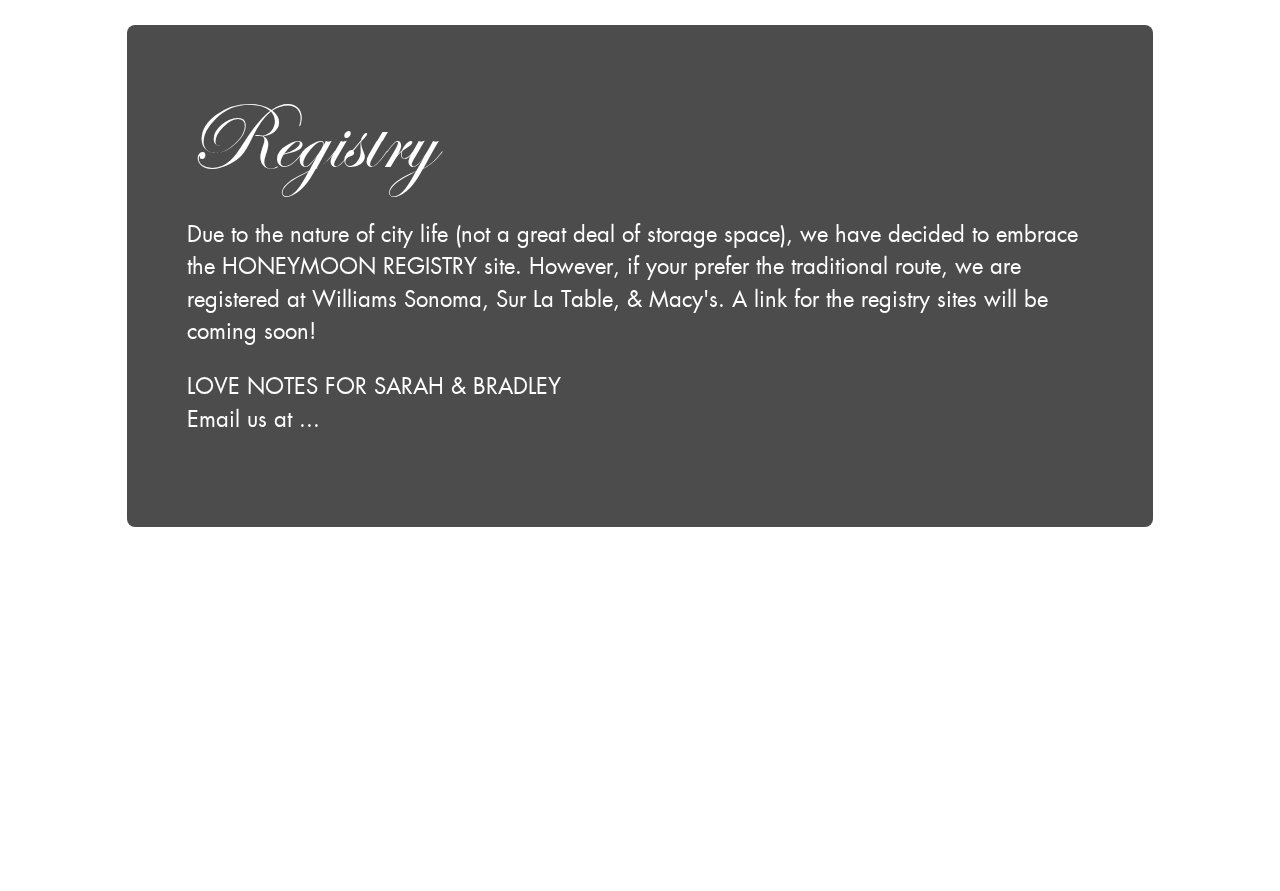
==== commit 78edd343: "Updated the "How We Met" section" ====
--- a/index.html
+++ b/index.html
@@ -7,7 +7,7 @@
         <meta charset="utf-8">
         <meta http-equiv="X-UA-Compatible" content="IE=edge,chrome=1">
 
-        <title>J+J Wedding</title>
+        <title>Jess and Jan's Wedding</title>
         <meta name="description" content="Welcome to the wedding website for Jessica and Jan's Big Day!">
 
         <meta name="viewport" content="width=device-width,initial-scale=1.0" />
@@ -31,21 +31,8 @@
             <p class="chromeframe">You are using an <strong>outdated</strong> browser. Please <a href="http://browsehappy.com/">upgrade your browser</a> or <a href="http://www.google.com/chromeframe/?redirect=true">activate Google Chrome Frame</a> to improve your experience.</p>
         <![endif]-->
 
-<!--**************************************************************************************************
-http://scal.io -- check us out.
-   _____               __  _             _   _              ____                   _  _
-  / ____|             / _|| |           | | | |            |  _ \                 | || |
- | |      _ __  __ _ | |_ | |_  ___   __| | | |__   _   _  | |_) | _ __  __ _   __| || |  ___  _   _
- | |     | '__|/ _` ||  _|| __|/ _ \ / _` | | '_ \ | | | | |  _ < | '__|/ _` | / _` || | / _ \| | | |
- | |____ | |  | (_| || |  | |_|  __/| (_| | | |_) || |_| | | |_) || |  | (_| || (_| || ||  __/| |_| |
-  \_____||_|   \__,_||_|   \__|\___| \__,_| |_.__/  \__, | |____/ |_|   \__,_| \__,_||_| \___| \__, |
-                                                     __/ |                                      __/ |
-                                                    |___/                                      |___/
-http://scal.io -- check us out.
-****************************************************************************************************-->
-
         <div id="bg-image">
-            <img src="img/bg-pic.jpg" alt="bg" />
+            <img src="img/JanJessWinery.jpg" alt="bg" />
         </div>
 
         <div id="bg-container">
@@ -112,13 +99,14 @@
                         <div class="column full">
 
                             <h2>HOW WE MET</h2>
-                            <p>In 2010 the two were both wild and running free around San Francisco’s Marina District, as most singles do. Bradley was quite the bachelor- planning weekend getaways with friends, float trips, and taking last minute trips to Ibiza, Cabo, wherever the wind blew. Sarah was quite the bachelorette, wining and dining around San Francisco, on a strict agenda which included over-extending herself, saying yes to every social engagement that came her way.  After a mutual friend of the two suggested they would make a cute couple, a date was on the books and they began to discover just how compatible they were. In no time, they also discovered they were inseparable and very in love. The rest is history- they’ve shared some amazing adventures around the world, each other's toothbrushes, and now they’re ready to share the rest of their lives together, too.</p>
-
-                        </div><!--end column-->
-
-                        <div class="column full">
-
-                            <figure class="responsive-image proposal" data-media="img/onknee-small.jpg" data-media480="img/onknee-small.jpg" data-media768="img/onknee-medium.jpg" data-media1140="img/onknee-large.jpg" title="Brad Proposing To Sarah">
+                            <p>Jan tenPas was a swinging bachelor in the big city of Alexandria.  He was living the life of a high tech Software Developer and loving every minute.  He went on many great adventures and led a truly blessed life with great friends and a loving family.  Alas something was missing...<i>well not something but someone</i> he thought.  She must be out there, and he was determined to find her.  After searching for years his hopes were waining.  Finally, he turned to something he knew, technology, to find his one true Match.  After several less than successful dates, our young hero thought that perhaps he was meant to wonder this world alone.  Wary of searching, he prayed to finally meet the one that could share his life of nerdy fun and unhinged adventure.
+                            </br></br>  Jessica Naquin was ready for someone that shared her interests, determination, and adventourous spirit.  New to online dating, she received a message from a rather forward young gentleman, who asked her to skip all the online protocols and just meet.  She boldly agreed and met him in Old Town Alexandria at a local restaurant.  After an hour of riveting conversation, Jess was shocked when Jan asked for the check right after dinner.  Surely he felt the spark as well…was he really going to leave so early?  Standing up and dissapointed, she was releaved when he asked her to join him for a glass of Sangria at place she "had to try".  The two stayed up way to late talking, laughing, and lighting the spark that would lead to their engagement.  That my friends was the start of Jess and Jan’s happily ever after.  </p>
+
+                        </div><!--end column-->
+
+                        <div class="column full">
+
+                            <figure class="responsive-image proposal" data-media="img/BoatHouseKiss.jpg" data-media480="img/BoatHouseKiss.jpg" data-media768="img/BoatHouseKiss.jpg" data-media1140="img/BoatHouseKiss.jpg" title="Jan Proposing To Jess">
                                 <noscript>
                                     <img src="img/onknee-large.jpg" alt="Brad Proposing To Sarah" />
                                 </noscript>
@@ -138,16 +126,20 @@
                         <div class="column left">
                             <h2>CEREMONY</h2>
                             <p>
-                                The Inn at Rancho Santa Fe <br />
-                                Rancho Santa Fe, California <br /><br />
-                                Friday, September 6, 2013 <br />
-                                6:00 PM at the Croquet Lawn <br /><br />
-                                *Adult reception to follow <br /><br /><br />
-
-                                <img src="img/theinn-large.png" class="theinn" alt="The Inn at Rancho Santa Fe" />
-                            </p>
-
-
+                                Bon Air Christian Church <br />
+                                2071 Buford Rd           <br />
+                                North Chesterfield, VA 23235 <br /><br />
+                                Saturday, July  16, 2016 <br />
+                                5:00 PM <br /><br /><br />
+                            </p>
+
+                            <h2>RECEPTION</h2>
+                            <p>
+                              Bon Air Christian Church <br />
+                              Richmond, Virginia <br /><br />
+                              Saturday, July  16, 2016 <br />
+                              5:00 PM <br /><br />
+                            </p>
 
                         </div><!--end column-->
                         <div class="column right">
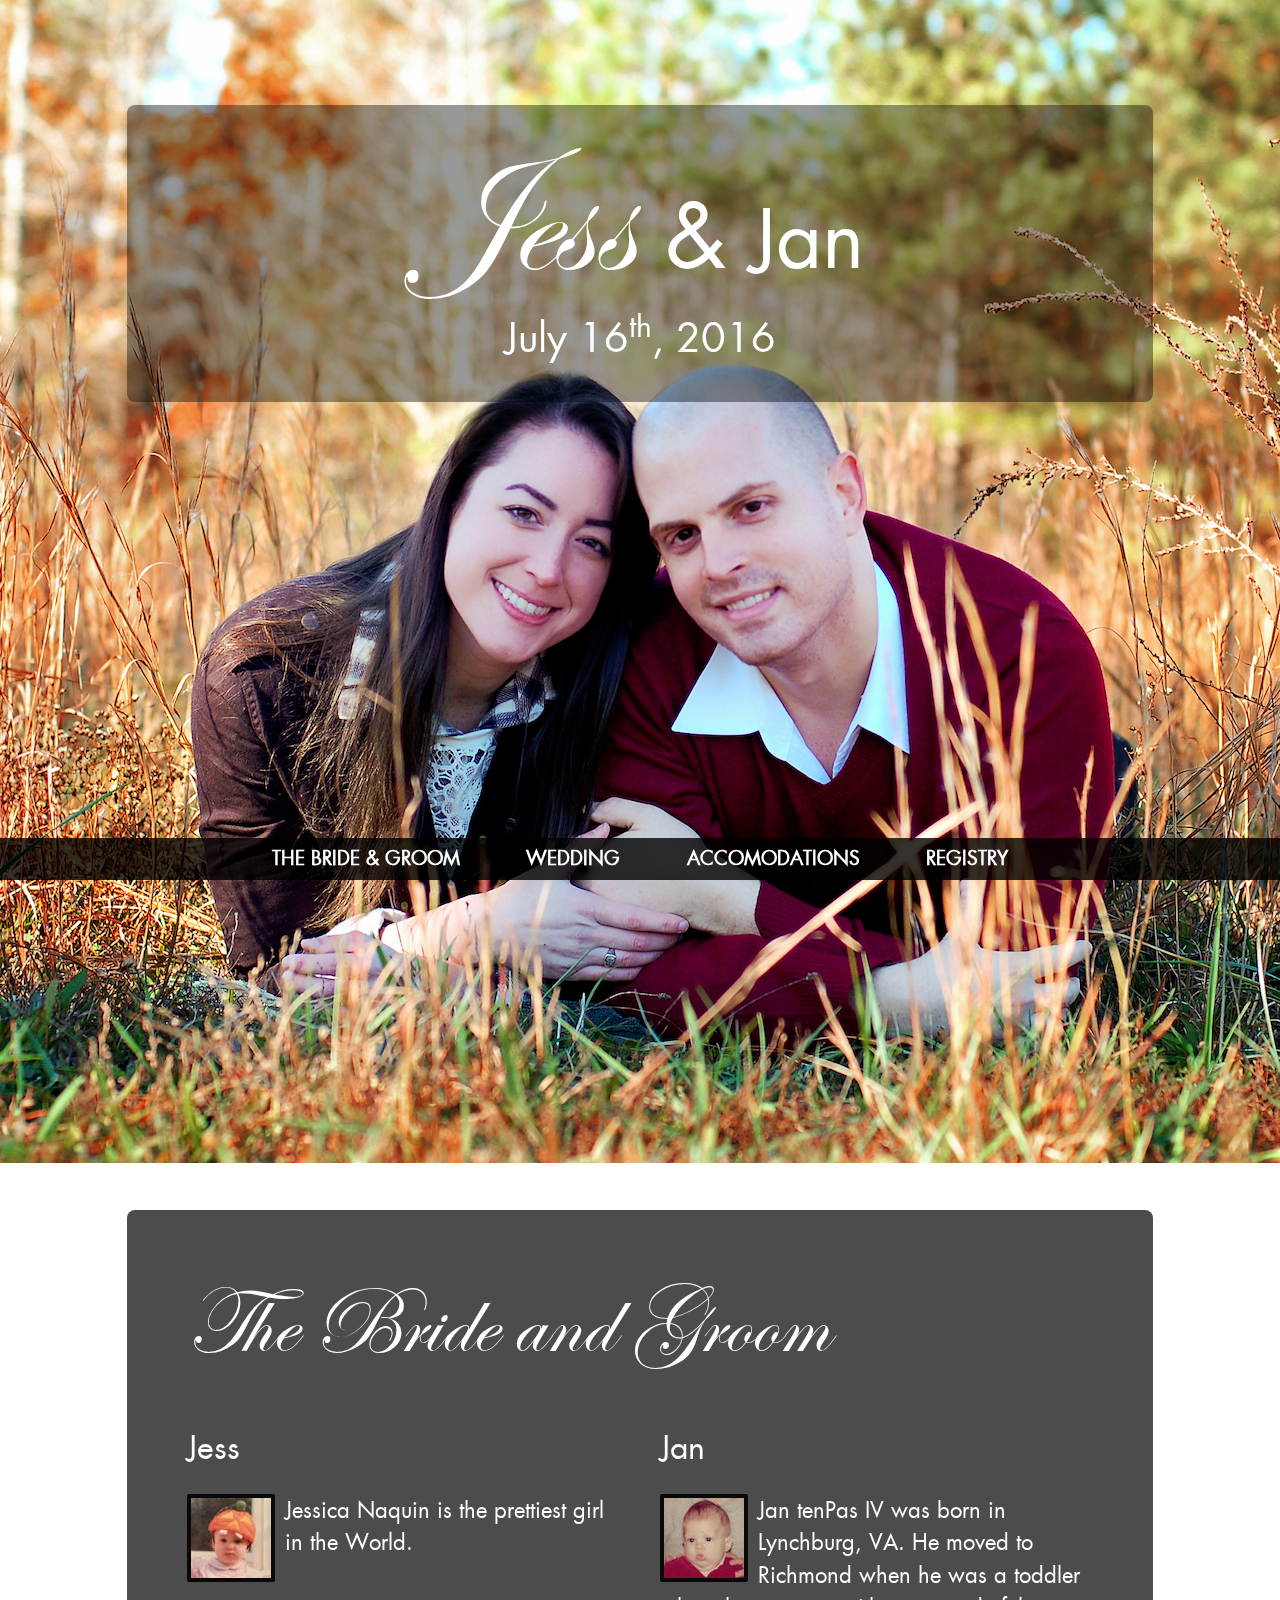
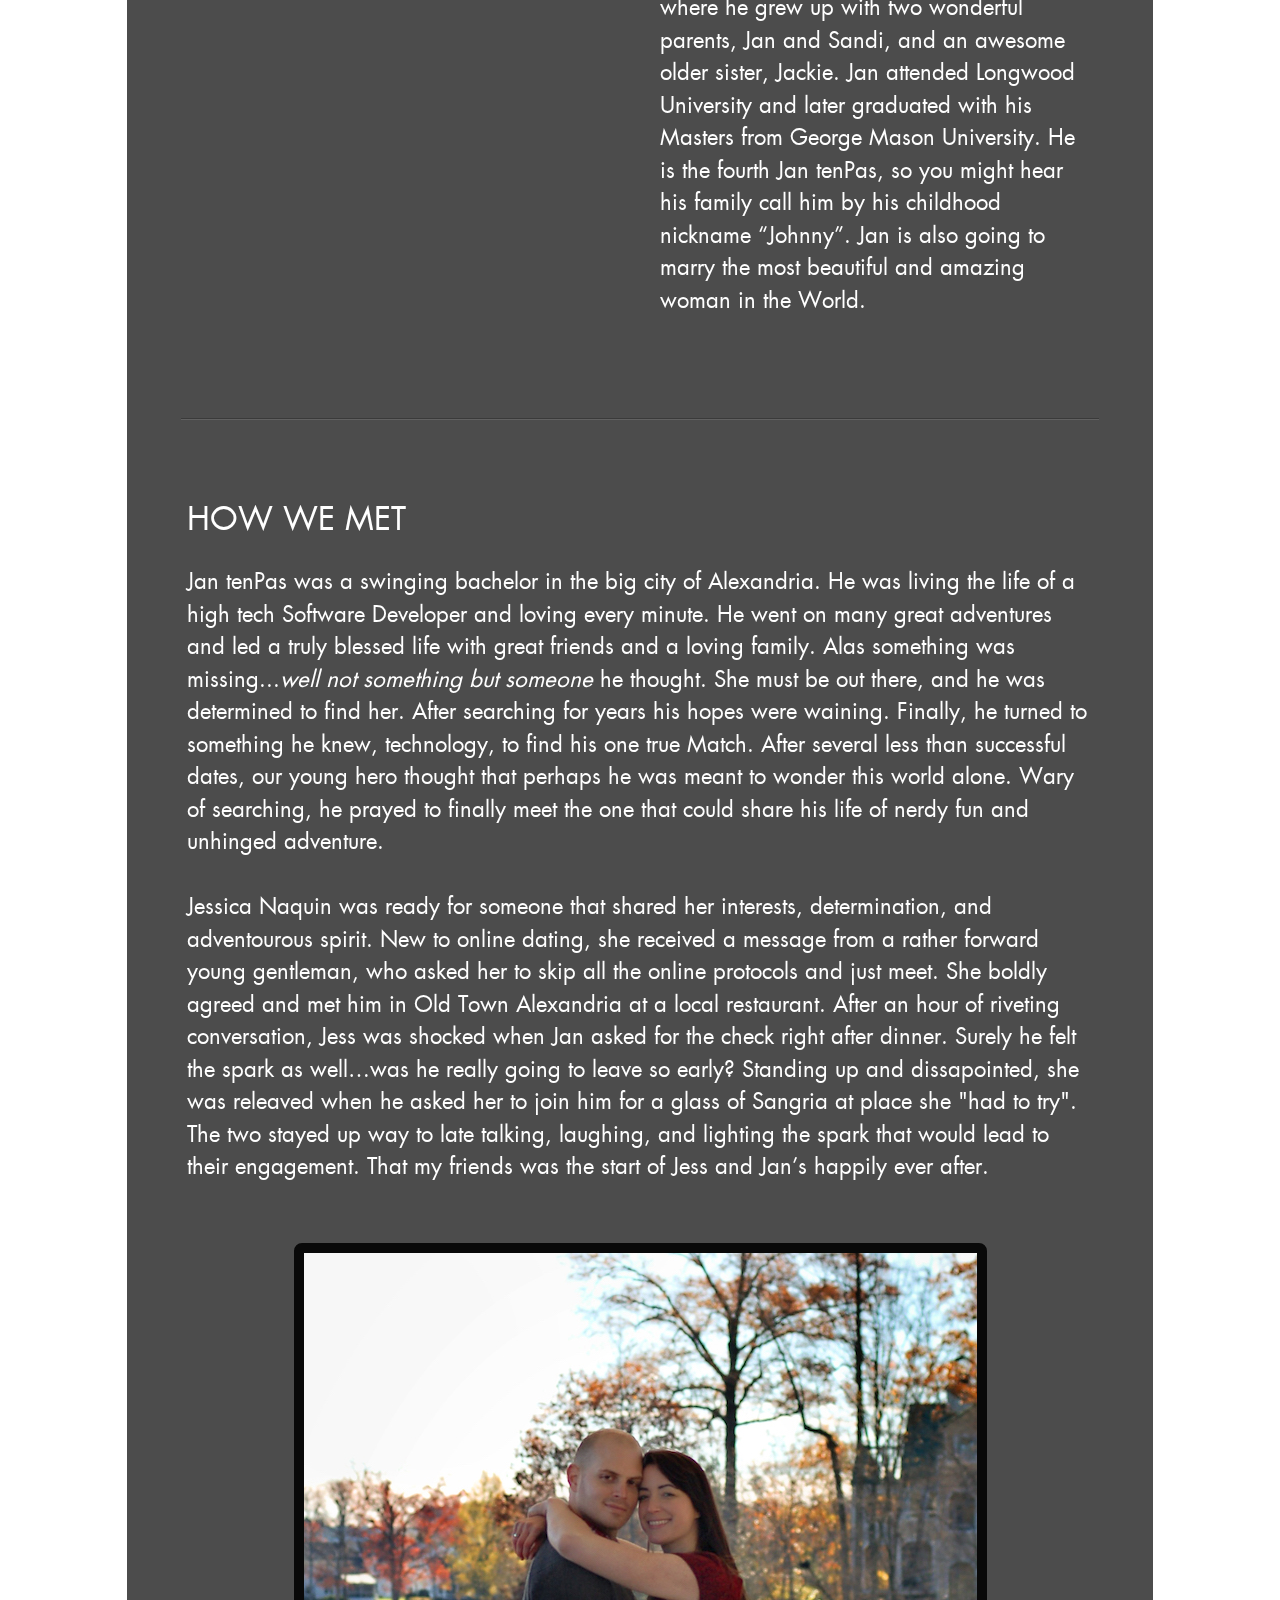
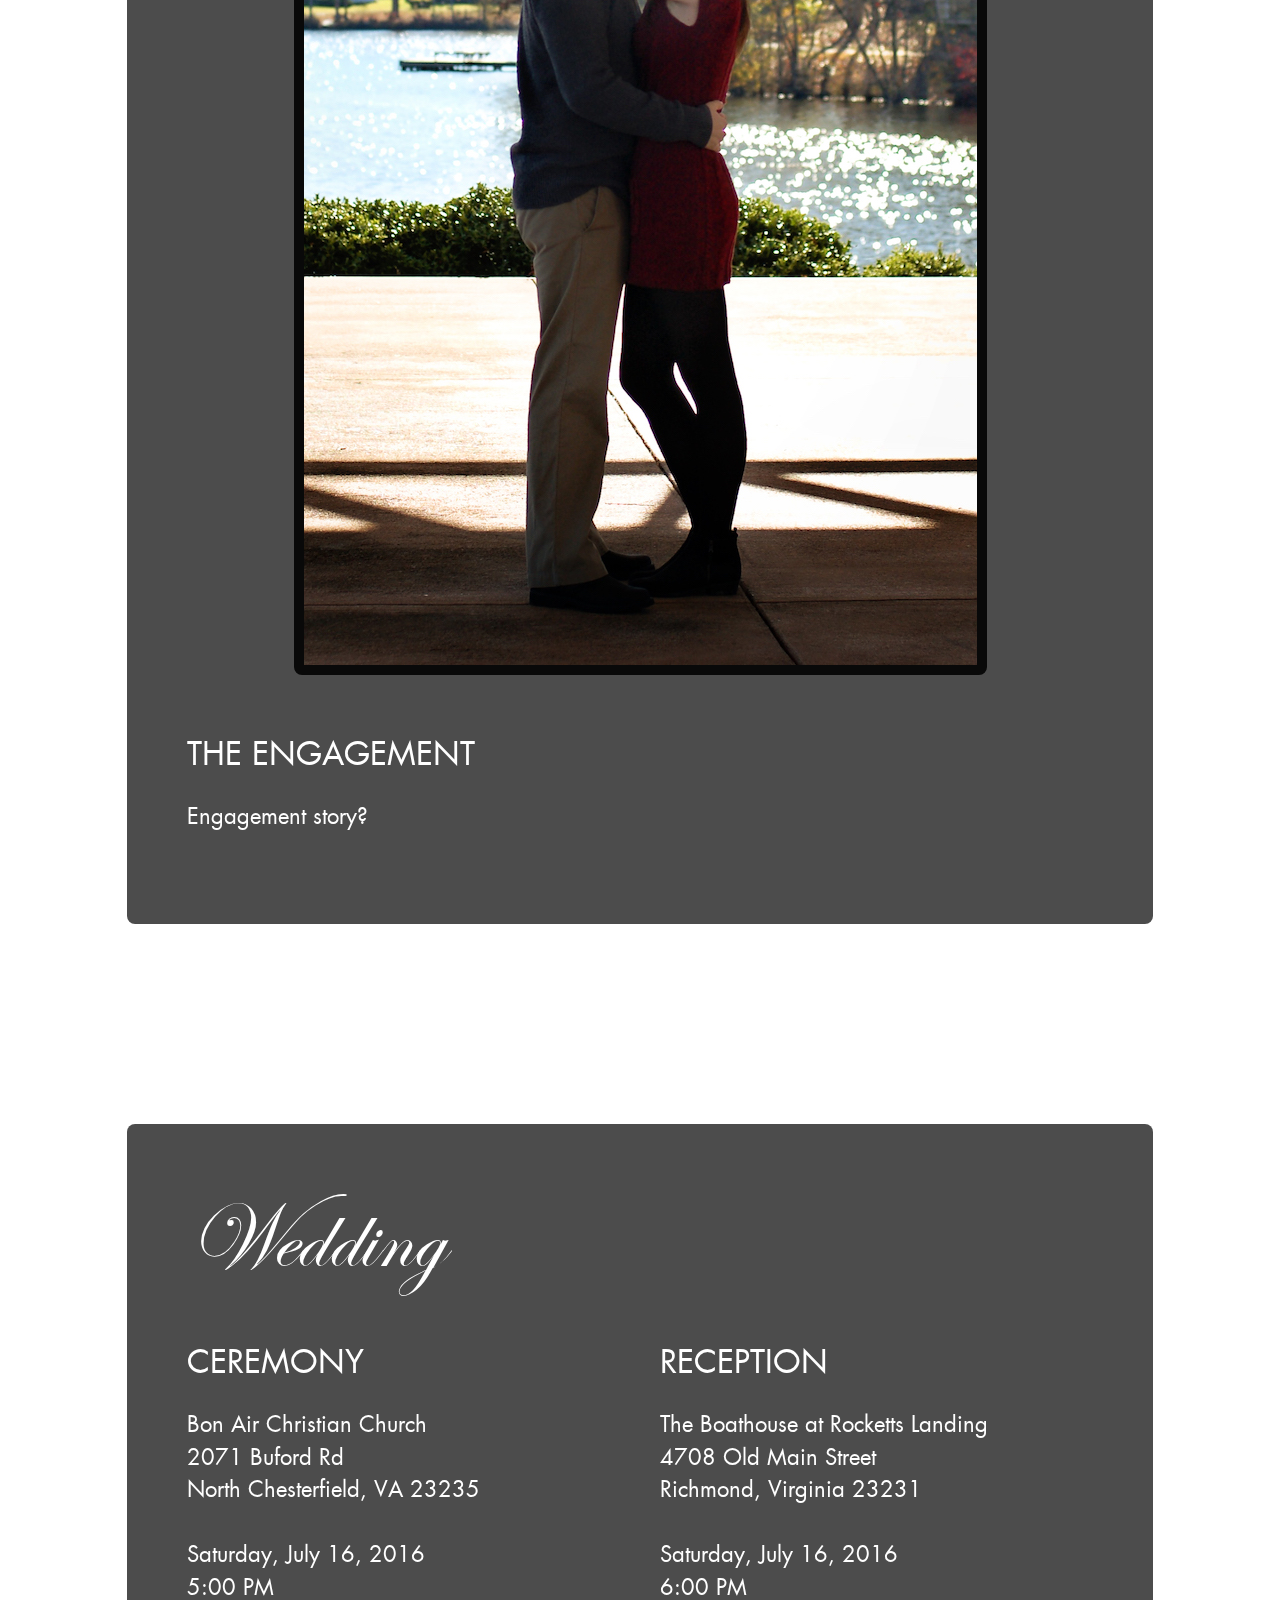
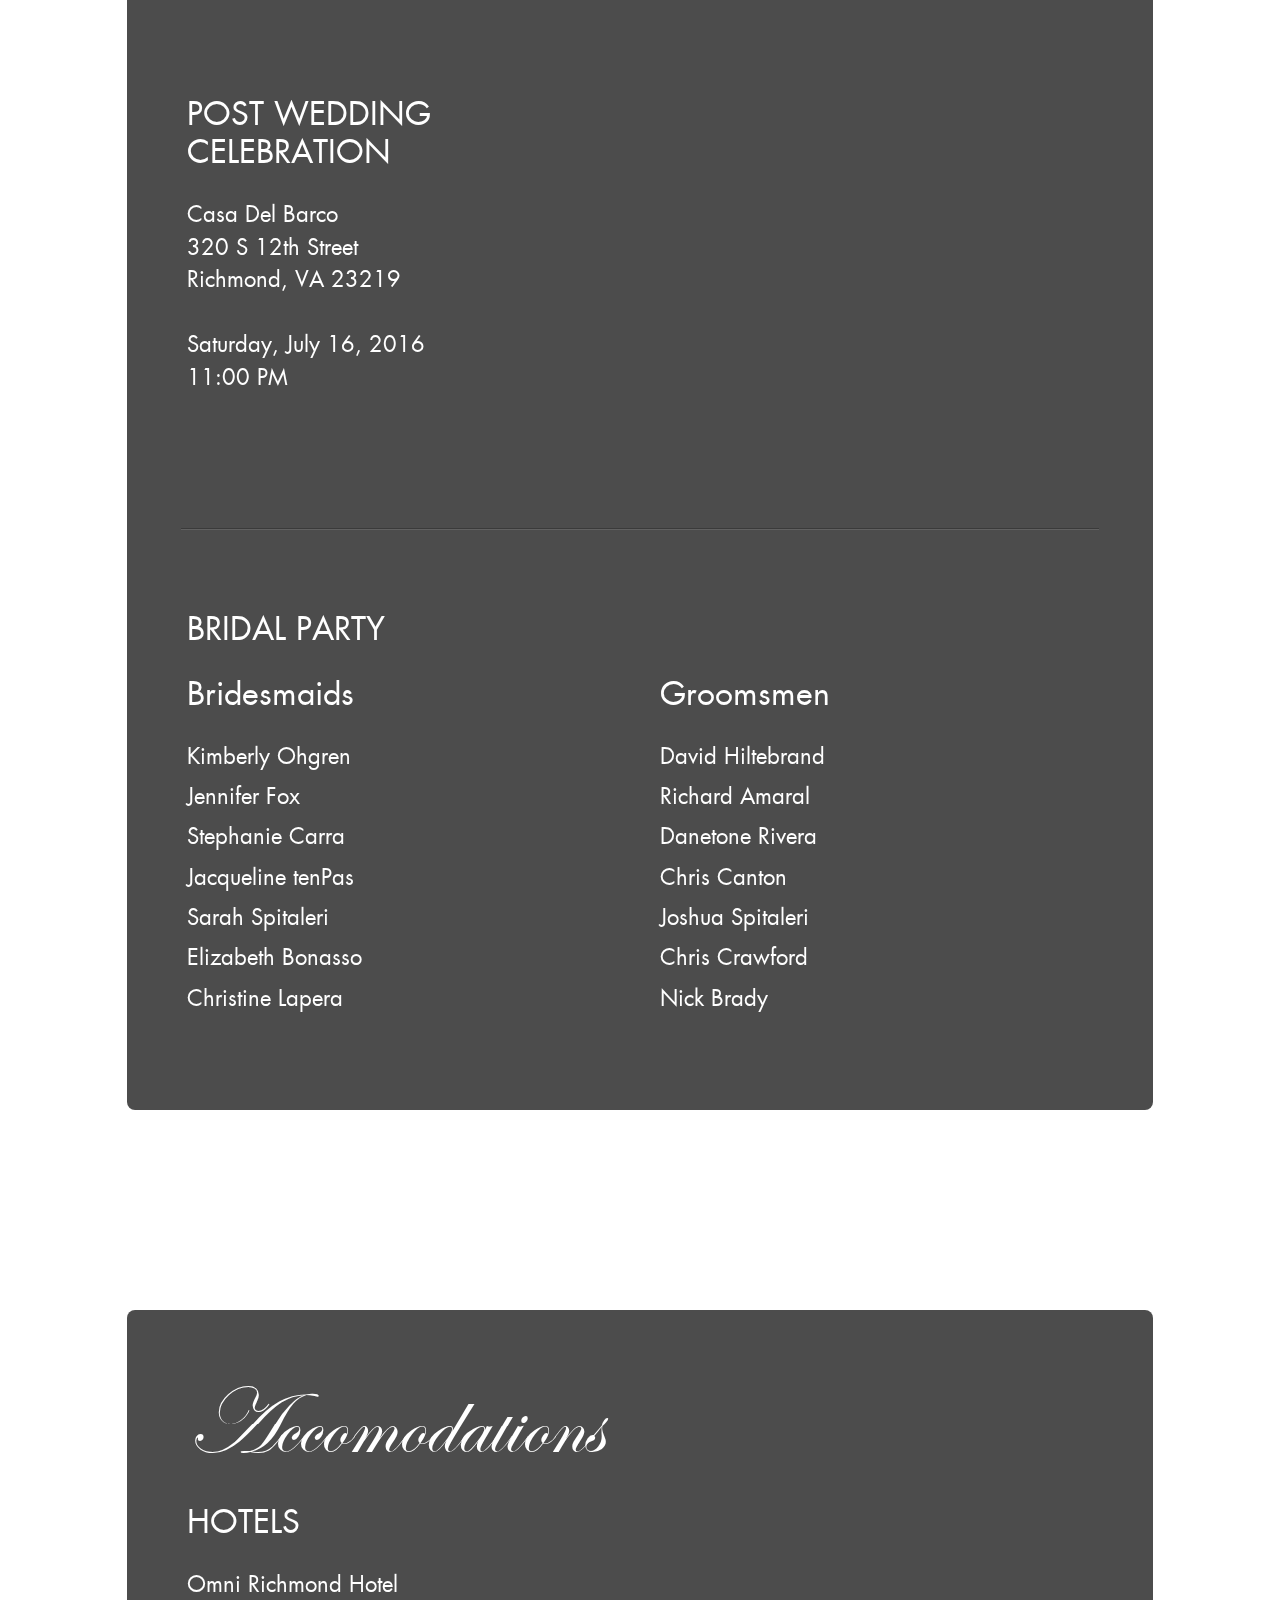
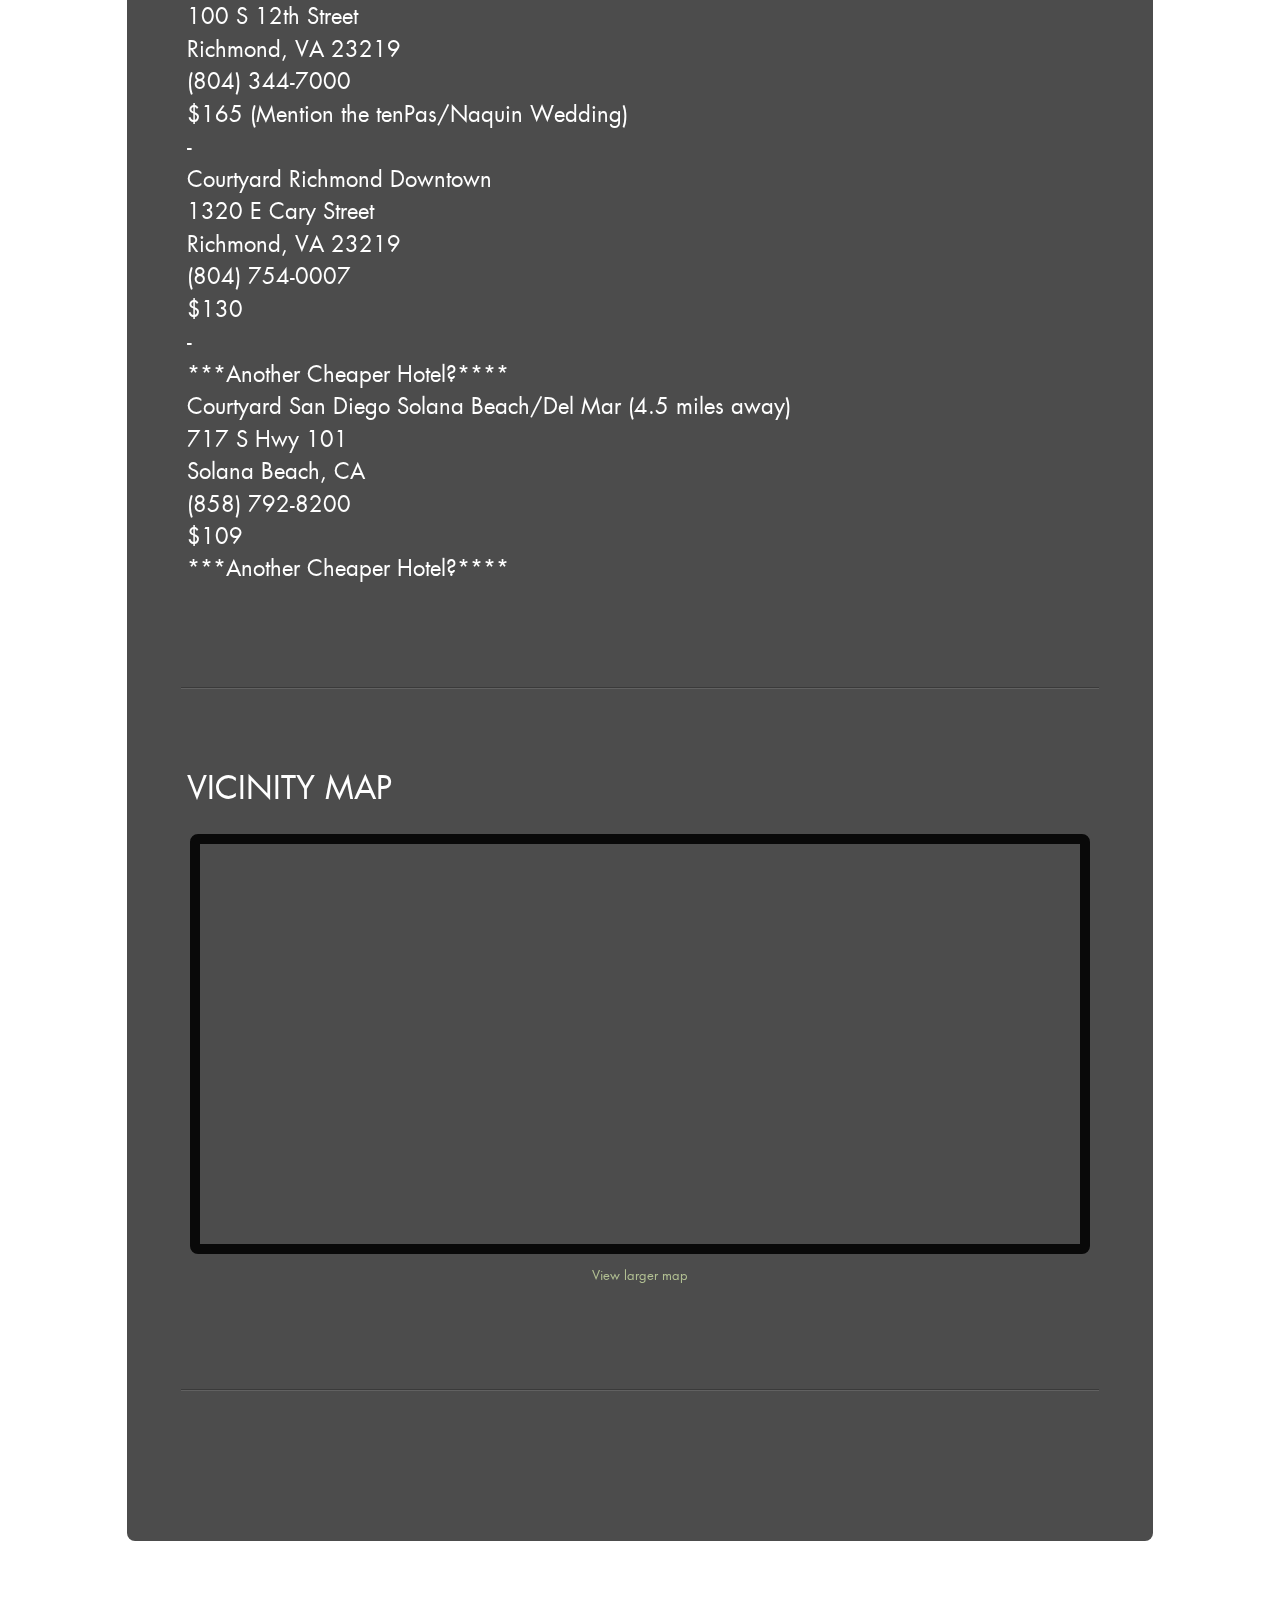
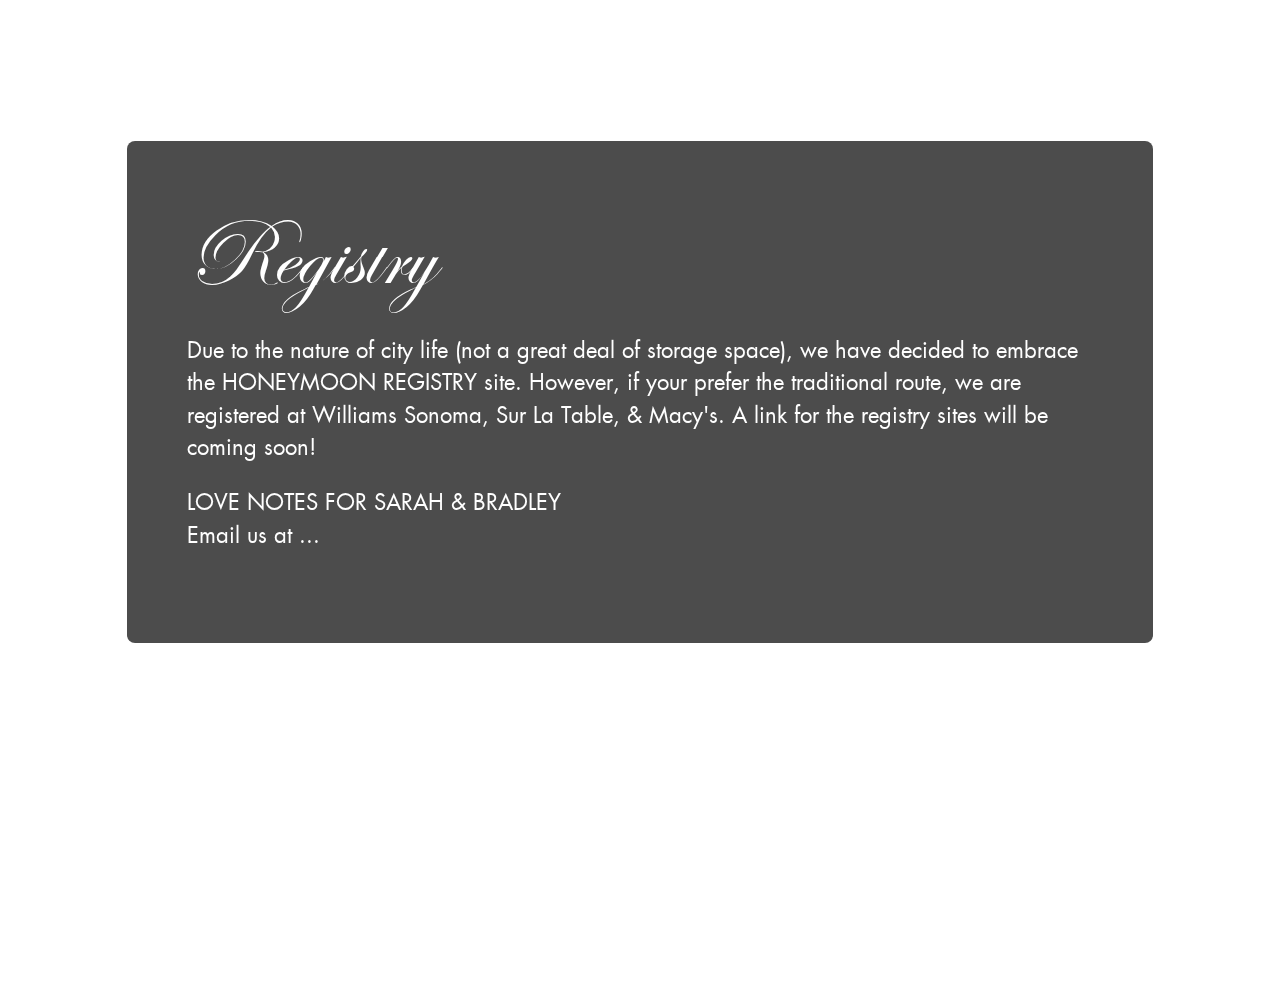
==== commit c174265c: "Made some changes to update the site with photos and some text." ====
--- a/index.html
+++ b/index.html
@@ -14,7 +14,6 @@
 
         <!-- For iPhone 4 with high-resolution Retina display: -->
         <link rel="apple-touch-icon-precomposed" sizes="114x114" href="apple-touch-icon-114x114-precomposed.png">
-        <!-- For first-generation iPad: -->
         <link rel="apple-touch-icon-precomposed" sizes="72x72" href="apple-touch-icon-72x72-precomposed.png">
         <!-- For non-Retina iPhone, iPod Touch, and Android 2.1+ devices: -->
         <link rel="apple-touch-icon-precomposed" href="apple-touch-icon-precomposed.png">
@@ -32,7 +31,7 @@
         <![endif]-->
 
         <div id="bg-image">
-            <img src="img/JanJessWinery.jpg" alt="bg" />
+            <img src="img/JanJessField2.jpg" alt="bg" />
         </div>
 
         <div id="bg-container">
@@ -45,7 +44,6 @@
                             <li><a href="#wedding">WEDDING</a></li>
                             <li><a href="#accomodations">ACCOMODATIONS</a></li>
                             <li><a href="#registry">REGISTRY</a></li>
-                            <li><a href="http://sarahlovesbradley.tumblr.com" target="_blank">BLOG</a></li>
                         </ul>
 
                     </nav>
@@ -76,7 +74,7 @@
 
                             <h2>Jess</h2>
                             <p>
-                                <img src="img/sarahThumb.jpg" class="thumb" alt="Sarah" />
+                                <img src="img/jessica_baby.jpg" class="thumb" alt="Sarah" />
                                 Jessica Naquin is the prettiest girl in the World.  </p>
 
                         </div><!--end column-->
@@ -84,8 +82,8 @@
 
                             <h2>Jan</h2>
                             <p>
-                                <img src="img/bradThumb.jpg" class="thumb" alt="Brad" />
-                                Jan tenPas is going to Marry the prettiest girl in the world!</p>
+                                <img src="img/jan_baby.jpg" class="thumb" alt="Brad" />
+                                Jan tenPas IV was born in Lynchburg, VA.  He moved to Richmond when he was a toddler where he grew up with two wonderful parents, Jan and Sandi, and an awesome older sister, Jackie.  Jan attended Longwood University and later graduated with his Masters from George Mason University.  He is the fourth Jan tenPas, so you might hear his family call him by his childhood nickname “Johnny”.  Jan is also going to marry the most beautiful and amazing woman in the World.</p>
 
                         </div><!--end column-->
 
@@ -106,14 +104,14 @@
 
                         <div class="column full">
 
-                            <figure class="responsive-image proposal" data-media="img/BoatHouseKiss.jpg" data-media480="img/BoatHouseKiss.jpg" data-media768="img/BoatHouseKiss.jpg" data-media1140="img/BoatHouseKiss.jpg" title="Jan Proposing To Jess">
+                            <figure class="responsive-image proposal" data-media="img/JanJessVertical-medium.jpg" data-media480="img/JanJessVertical-medium.jpg" data-media768="img/JanJessVertical-medium.jpg" data-media1140="img/JanJessVertical-medium.jpg" title="Jan Proposing To Jess">
                                 <noscript>
                                     <img src="img/onknee-large.jpg" alt="Brad Proposing To Sarah" />
                                 </noscript>
                             </figure>
 
                             <h2>THE ENGAGEMENT</h2>
-                            <p>Down in San Diego for a weekend to visit Bradley’s mom, the pair decided to spend the beautiful morning at Balboa Park. After returning to their hotel, Bradley asked Sarah to run up to their room for a bottle of wine that had been chilling. Bradley said he was going to ask concierge for a “wine opener” and that he’d meet her in the courtyard. As Sarah opened the door to the room, she “freaked out”, thinking she was in the wrong room. It was decorated with bouquets of her favorite flowers, decadent treats and champagne. Rose petals on the floor led her to the open balcony, and as she walked out she saw Bradley waiting for her down below, with a huge grin on his face. And like out of a fairy tale, Romeo asked Juliet to be his wife. She giggled, and said yes. Bradley had it all captured by a hidden, sniper-style photographer.</p>
+                            <p>Engagement story?</p>
 
                         </div><!--end column-->
 
@@ -123,7 +121,7 @@
 
                         <h1>Wedding</h1>
 
-                        <div class="column left">
+                        <div class="column right">
                             <h2>CEREMONY</h2>
                             <p>
                                 Bon Air Christian Church <br />
@@ -133,26 +131,24 @@
                                 5:00 PM <br /><br /><br />
                             </p>
 
+                            <h2>POST WEDDING CELEBRATION</h2>
+                            <p>
+                              Casa Del Barco <br />
+                              320 S 12th Street <br/>
+                              Richmond, VA 23219 <br /><br />
+                              Saturday, July  16, 2016 <br />
+                              11:00 PM <br /><br />
+                            </p>
+
+                        </div>
+                        <div class="column right">
                             <h2>RECEPTION</h2>
                             <p>
-                              Bon Air Christian Church <br />
-                              Richmond, Virginia <br /><br />
+                              The Boathouse at Rocketts Landing <br />
+                              4708 Old Main Street <br/>
+                              Richmond, Virginia 23231 <br /><br />
                               Saturday, July  16, 2016 <br />
-                              5:00 PM <br /><br />
-                            </p>
-
-                        </div><!--end column-->
-                        <div class="column right">
-                            <h2>SCHEDULE OF EVENTS</h2>
-                            <p>
-                                Rehearsal Dinner <br />
-                                Thursday, September 5th at 8pm<br /><br />
-                                Golf <br />
-                                Friday, September 6th at 9am<br /><br />
-                                Ceremony <br />
-                                Friday, September 6th at 6pm (reception to follow)<br /><br />
-                                Breakfast &amp; Bocce <br />
-                                Saturday, September 7th at 10am<br />
+                              6:00 PM <br /><br /><br />
                             </p>
                         </div><!--end column-->
 
@@ -170,7 +166,13 @@
                             <h2>Bridesmaids </h2>
                             <div class="column left">
                                 <p>
-                                Coming Soon!<br />
+                                Kimberly Ohgren<br />
+                                Jennifer Fox<br />
+                                Stephanie Carra<br />
+                                Jacqueline tenPas<br />
+                                Sarah Spitaleri<br />
+                                Elizabeth Bonasso<br />
+                                Christine Lapera<br />
                                 </p>
                             </div>
                             <div class="column right">
@@ -184,7 +186,13 @@
                             <h2>Groomsmen</h2>
                             <div class="column left">
                                 <p>
-                                Coming Soon!<br />
+                                David Hiltebrand<br />
+                                Richard Amaral<br />
+                                Danetone Rivera<br />
+                                Chris Canton<br />
+                                Joshua Spitaleri<br />
+                                Chris Crawford<br />
+                                Nick Brady
                                 </p>
                             </div>
                             <div class="column right">
@@ -199,46 +207,30 @@
 
                         <h1>Accomodations</h1>
 
-                        <div class="column left">
+                        <div class="column full">
 
                             <h2>HOTELS</h2>
                             <p>
-                                (At the venue) <br />
-                                The Inn at Rancho Santa Fe <br />
-                                5951 Linea Del Cielo <br />
-                                Rancho Santa Fe, CA 92067 <br />
-                                <a href="tel:1-858-756-1131">(858) 756-1131</a> <br />
-                                $279 <br />
+                                Omni Richmond Hotel <br />
+                                100 S 12th Street <br />
+                                Richmond, VA 23219 <br />
+                                <a href="tel:1-804-344-7000">(804) 344-7000</a> <br />
+                                $165 (Mention the tenPas/Naquin Wedding) <br />
                                 - <br />
-                                Morgan Run Resort &amp; Club (1.9 miles away) <br />
-                                5690 Cancha De Golf <br />
-                                Rancho Santa Fe, CA 92091 <br />
-                                <a href="tel:1-866-599-6674">(866) 599-6674</a> <br />
-                                $90 <br />
+                                Courtyard Richmond Downtown <br />
+                                1320 E Cary Street <br />
+                                Richmond, VA 23219 <br />
+                                <a href="tel:1-804-754-0007">(804) 754-0007</a> <br />
+                                $130 <br />
                                 - <br />
-                                (Closer to the beach) <br />
+                                ***Another Cheaper Hotel?****<br />
                                 Courtyard San Diego Solana Beach/Del Mar (4.5 miles away) <br />
                                 717 S Hwy 101 <br />
                                 Solana Beach, CA <br />
                                 <a href="tel:1-858-792-8200">(858) 792-8200</a> <br />
                                 $109 <br />
-                            </p>
-                        </div><!--end column-->
-
-                        <div class="column right">
-                            <h2>DIRECTIONS</h2>
-                            <p>
-                                Northbound from San Diego <br /><br />
-
-                                Take Interstate 5 North to the Villa de La Valle exit #36.  Turn right (east) onto Via de La Valle, and proceed for 4 miles. After crossing La Gracia, turn left on Via de Santa Fe following the signs to Rancho Santa Fe.  At the first stop sign, turn left onto Paseo Delicias and drive 2 blocks to a five way stop.  Take a slight right onto Linea del Cielo and proceed for one block.  The Inn is located on the left side of the road at 5951 Linea del Cielo.
-                                <br /><br />
-
-                                Southbound from LA, Riverside &amp; OC<br /><br />
-
-                                Take Interstate 5 South to the Lomas Santa Fe exit #37.  Turn left (east) onto Lomas Santa Fe, and proceed 4.5 miles.  The road name will change to Linea Del Cielo.  The Inn is located on the right side of the road at 5951 Linea del Cielo.
-                                <br />
-                            </p>
-
+                                ***Another Cheaper Hotel?****<br />
+                            </p>
                         </div><!--end column-->
 
                         <div class="clearfix"></div>
@@ -265,32 +257,6 @@
                             <div class="hr-t"></div>
                             <div class="hr-b"></div>
                         </div>
-
-                        <div class="column full">
-                            <h2>ABOUT RANCHO SANTA FE</h2>
-                            <p>
-                                Choose to relax and soak up the California sunshine at the resort's pool, or meander across the street to explore the boutiques, jewelry stores, restaurants and antique shops at The Village of Rancho Santa Fe (fondly referred to as "The Village" by the residents).  A friday morning tee time will be arranged for those who are interested, at Rancho Santa Fe Golf Club- a private, 18-hole championship golf course considered one of the Top 20 Best Golf Courses in California.
-                            </p>
-                        </div><!--end column-->
-
-                        <div class="column full">
-                            <h2>HISTORY OF THE INN</h2>
-                            <p>
-                                Ninety years ago, construction began on La Morada (“dwelling” in Spanish), the first building in what would become Rancho Santa Fe. Now known as The Inn at Rancho Santa Fe, “The Inn” to locals, it was then a guesthouse for prospective land buyers, a place to “put them up” while they looked at lots owned by the Santa Fe Land Improvement Company. The company, a subsidiary of the Santa Fe Railway, had bought up parcels, planting eucalyptus trees for railroad spikes. But as history has so often shown, not everything goes according to plan. The wood, the company discovered, was too soft to hold the spikes. It was on to plan B.
-                            </p>
-                            <p>
-                                That plan turned out to be fortuitous. It led to the master-planned community of Rancho Santa Fe, designed by Lilian Rice, a National City-born architect and U.C. Berkeley graduate, who would earn acclaim for her signature Spanish Colonial Revival style. Rice designed the village’s key commercial and residential buildings, many now considered so historically significant that they are listed on the National Register of Historic Places.
-                            </p>
-                            <p>
-                                Throughout the decades The Inn has been a favorite destination for many years of famous and influential people.  In 1932, singer-actor Bing Crosby purchased one of Juan Osuna’s original adobes with 50 acres, and hired Lilian Rice as his architect. Legendary architect Frank Lloyd Wright was married in the parlor of the Inn in 1928.
-                            </p>
-                            <p>
-                                Just as the architecture of the missions tells a story about the history of California, so does Lilian Rice’s legendary design of The Inn. It is a perfect representation of old California charm and Rice's belief that true beauty lies in simplicity rather than ornateness. The Inn is a perfect reflection of Rice's dream - a place where time stands still amidst the simplistic, natural beauty that is Rancho Santa Fe.  &nbsp;&nbsp;
-
-                                Go <a href="http://www.theinnatrsf.com/press_media/" target="_blank">here</a> and <a href="http://ranchandcoast.com/DETOUR/27/destinations/4506/THEN-NOW-INN-AT-RANCHO-SANTA-FE/IMAGE/10526/" target="_blank">here</a> for more information.
-
-                            </p>
-                        </div><!--end column-->
 
                     </section>
 
--- a/css/main-1.6.css
+++ b/css/main-1.6.css
@@ -182,6 +182,11 @@
     font-size: 1em;
 }
 
+div.weddinginfo {
+    position: relative;
+    display: inline-block;
+}
+
 /* ==============
     MOBILE: Menu
    ============== */
@@ -258,10 +263,10 @@
 
 #bg-image {
     position: fixed;
-    top: -50%;
+    top: 0%;
     left: -50%;
     width: 200%;
-    height: 200%;
+    height: 125%;
 }
 #bg-image img {
     position: absolute;
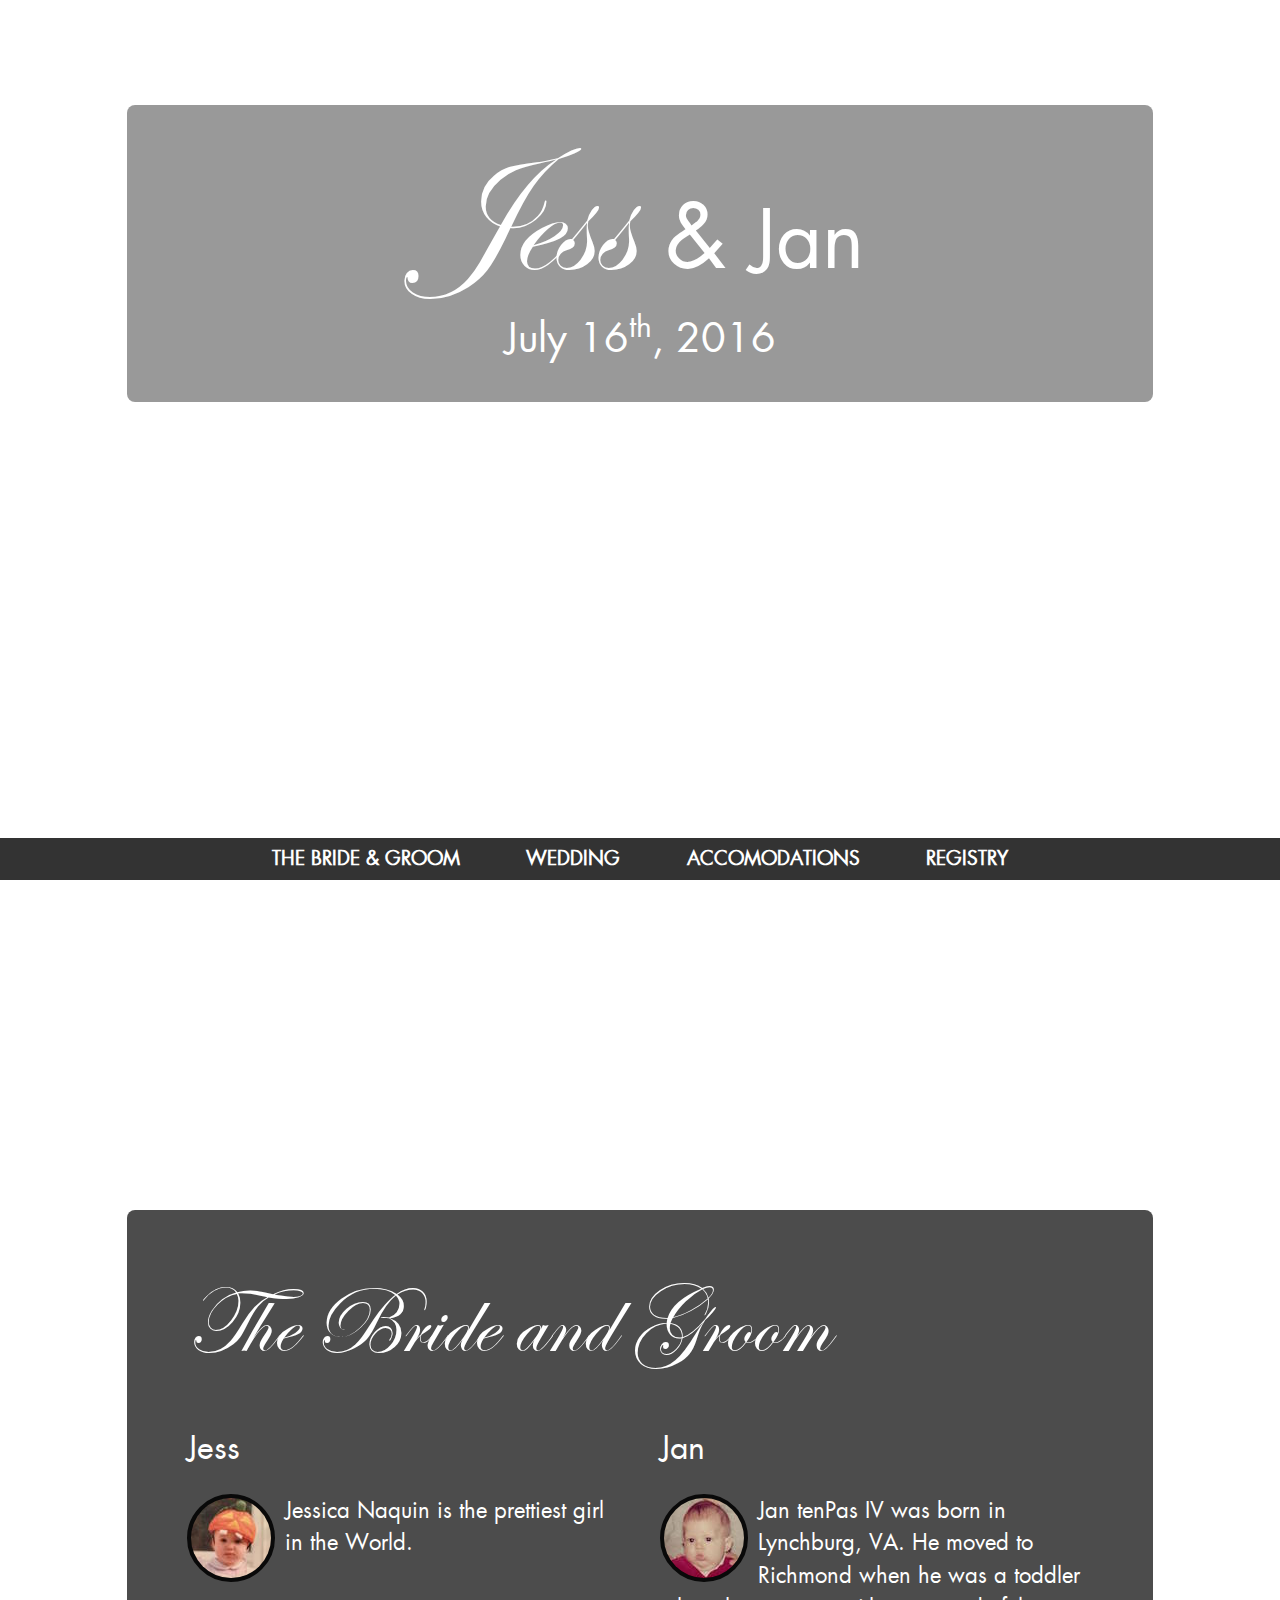
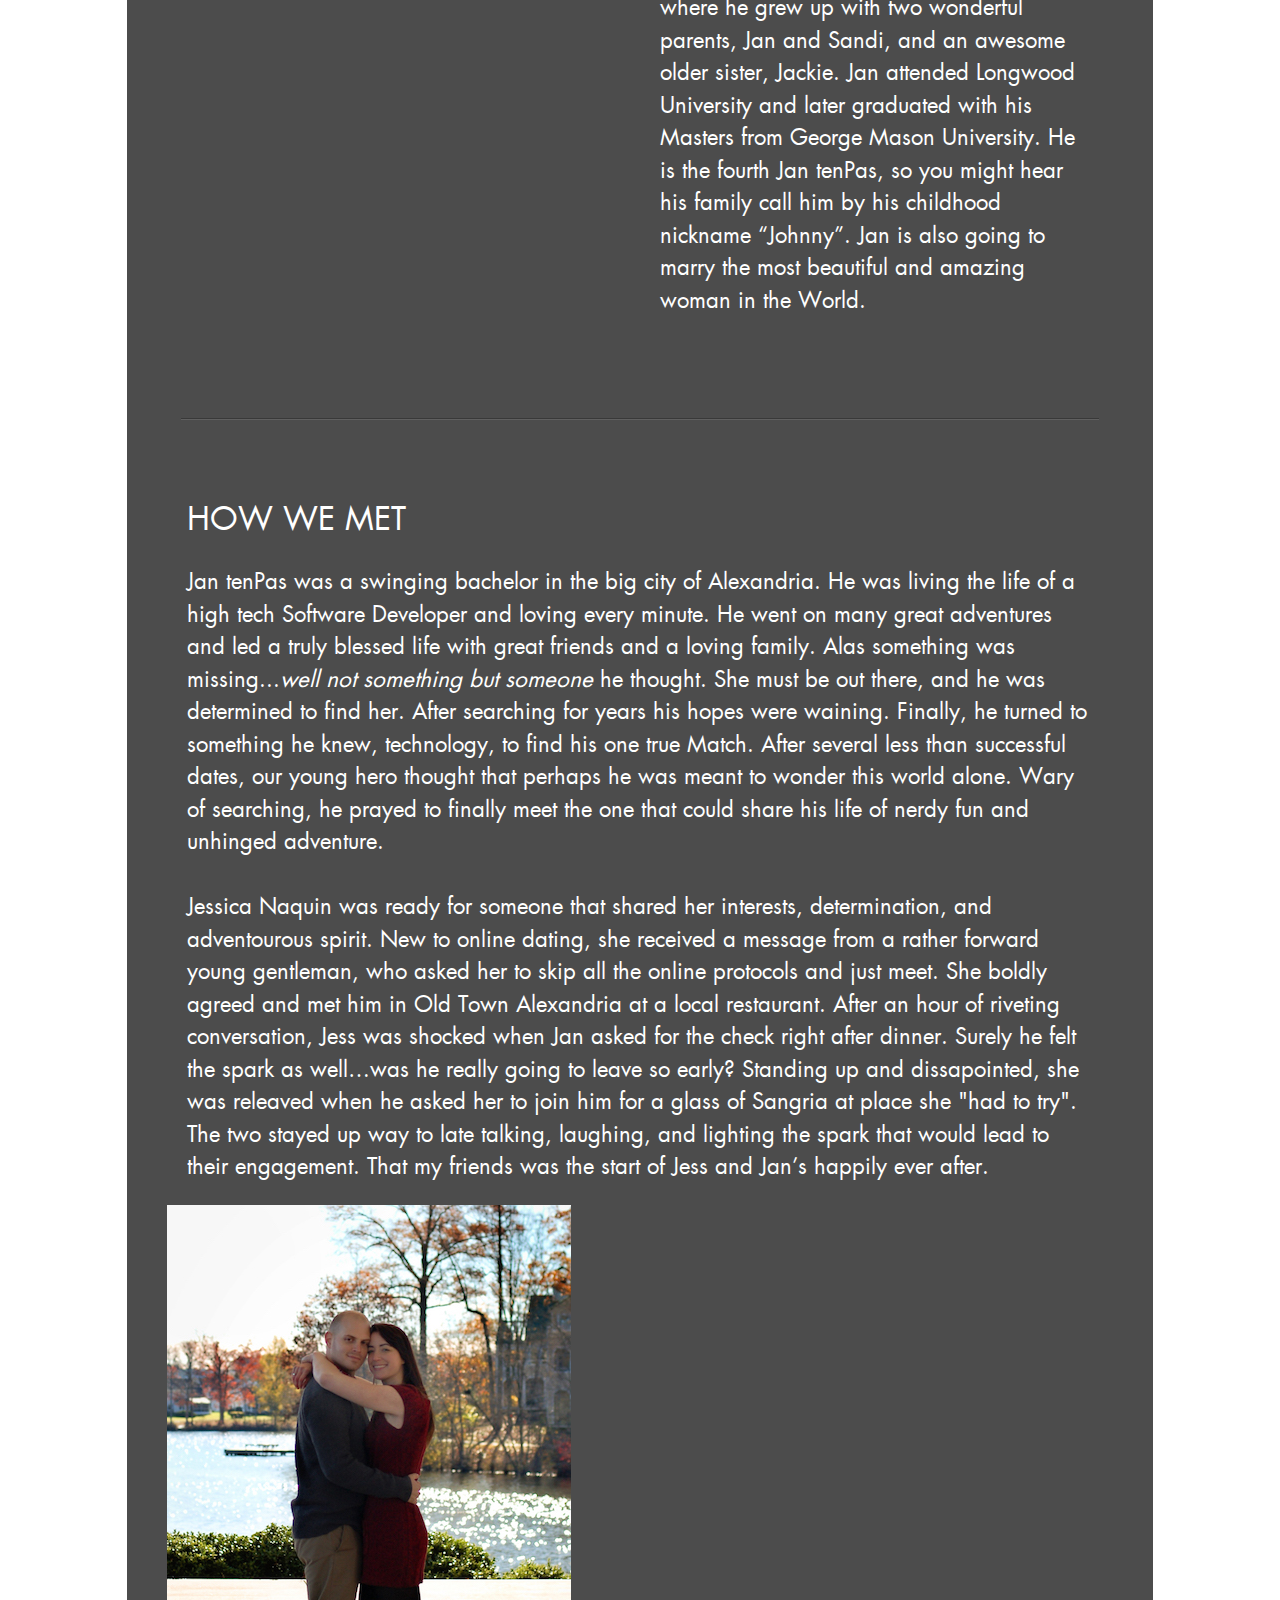
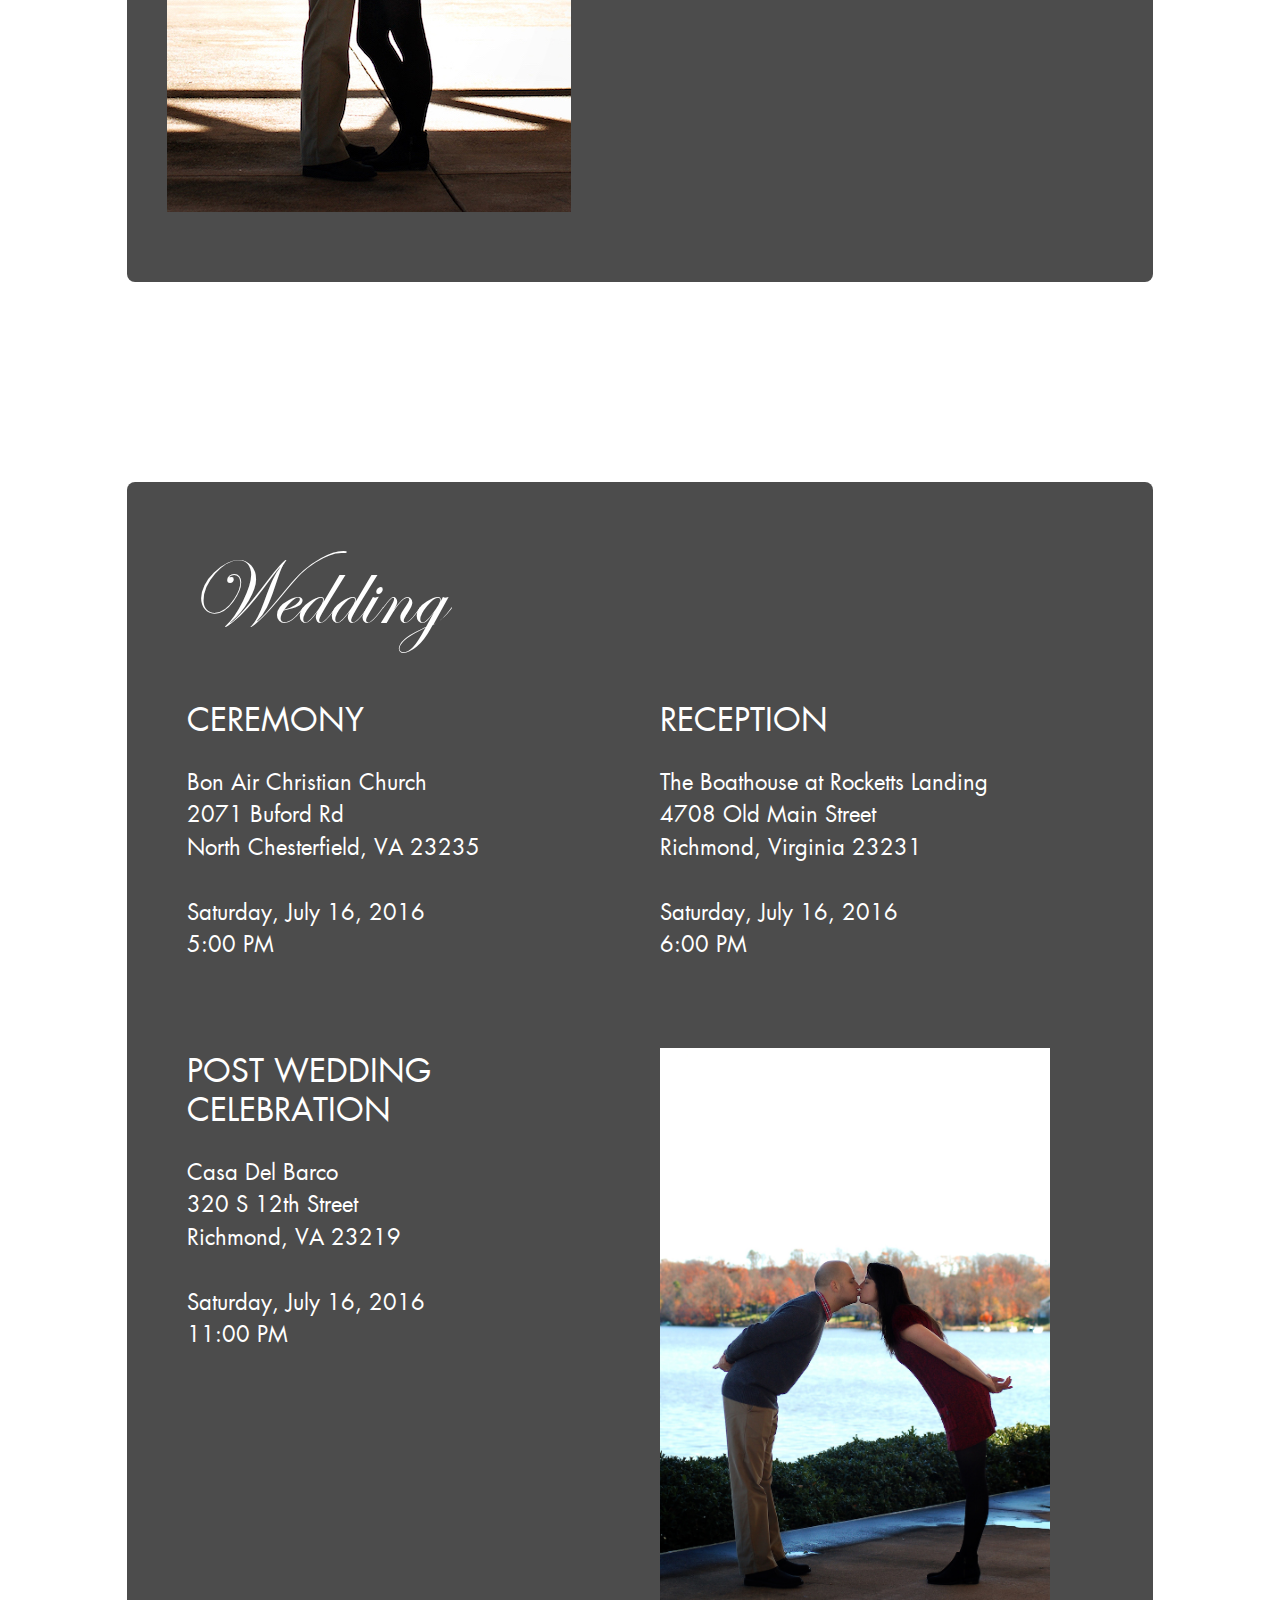
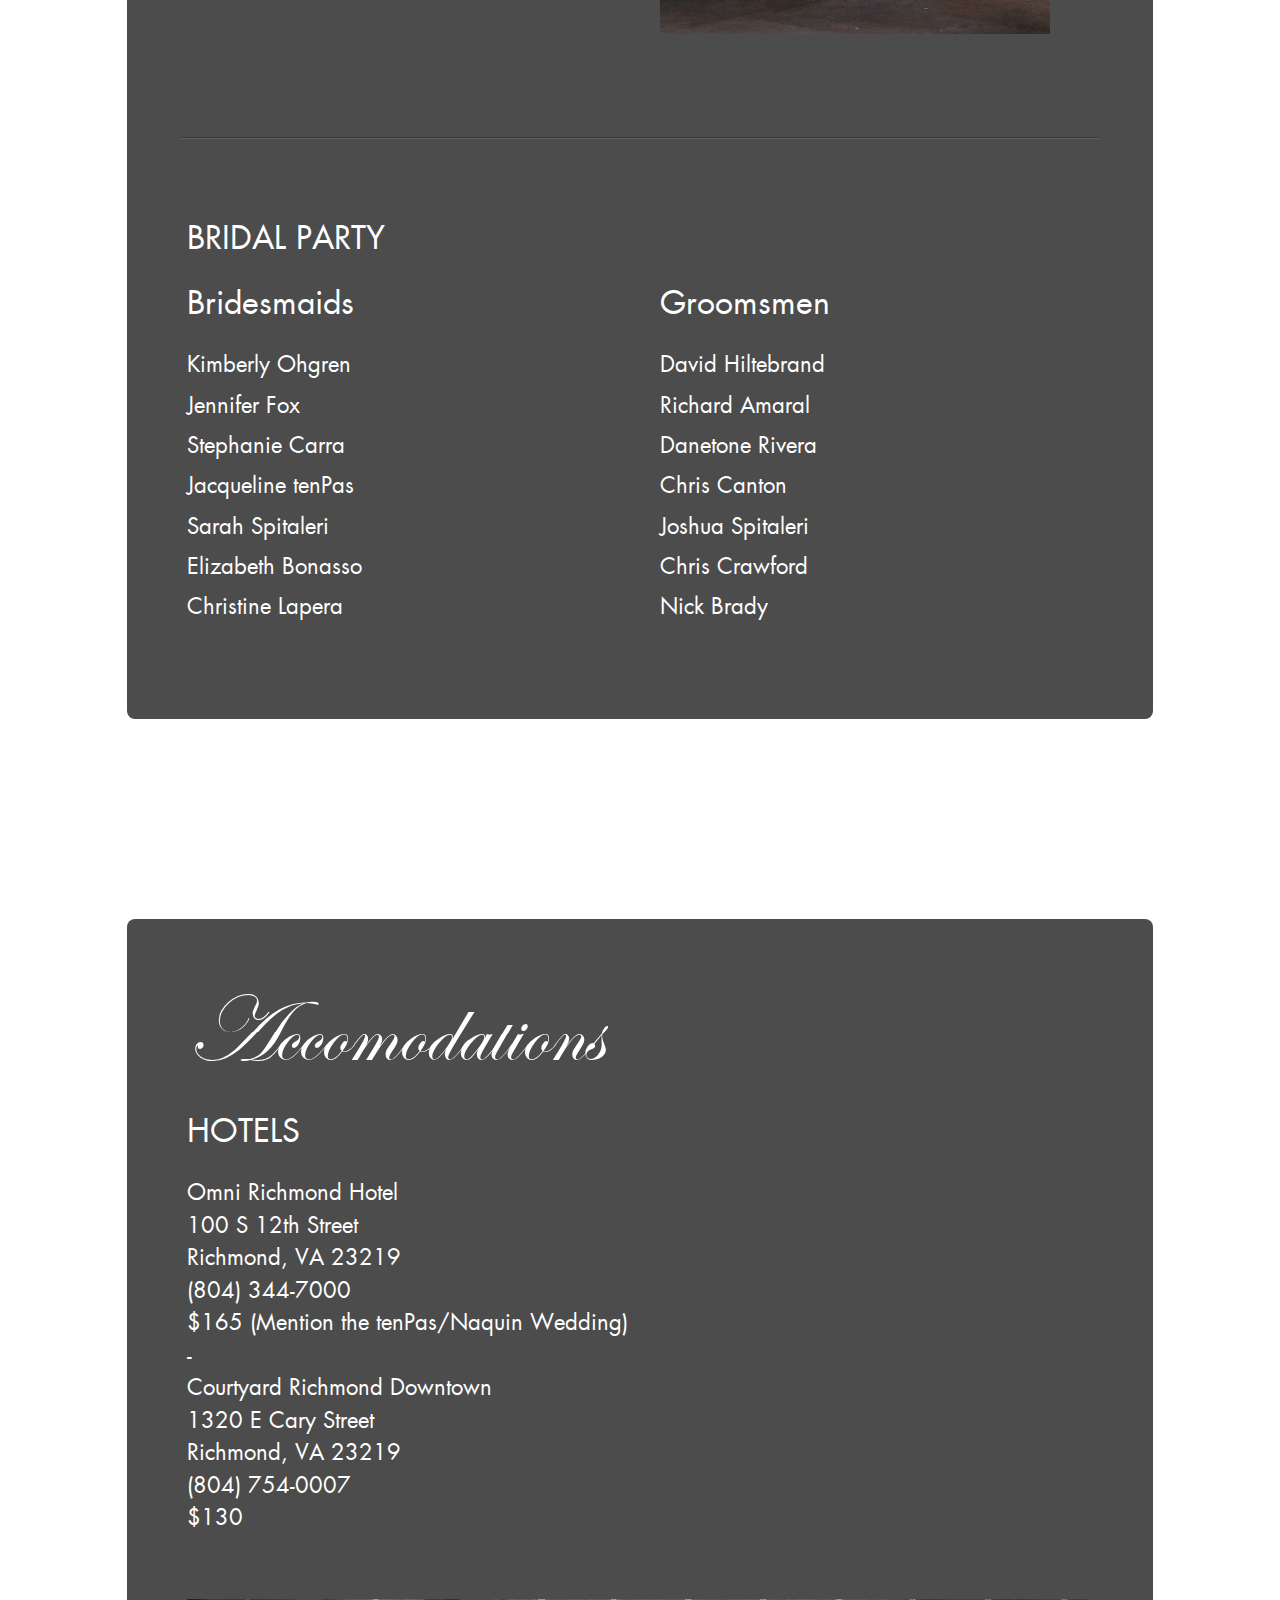
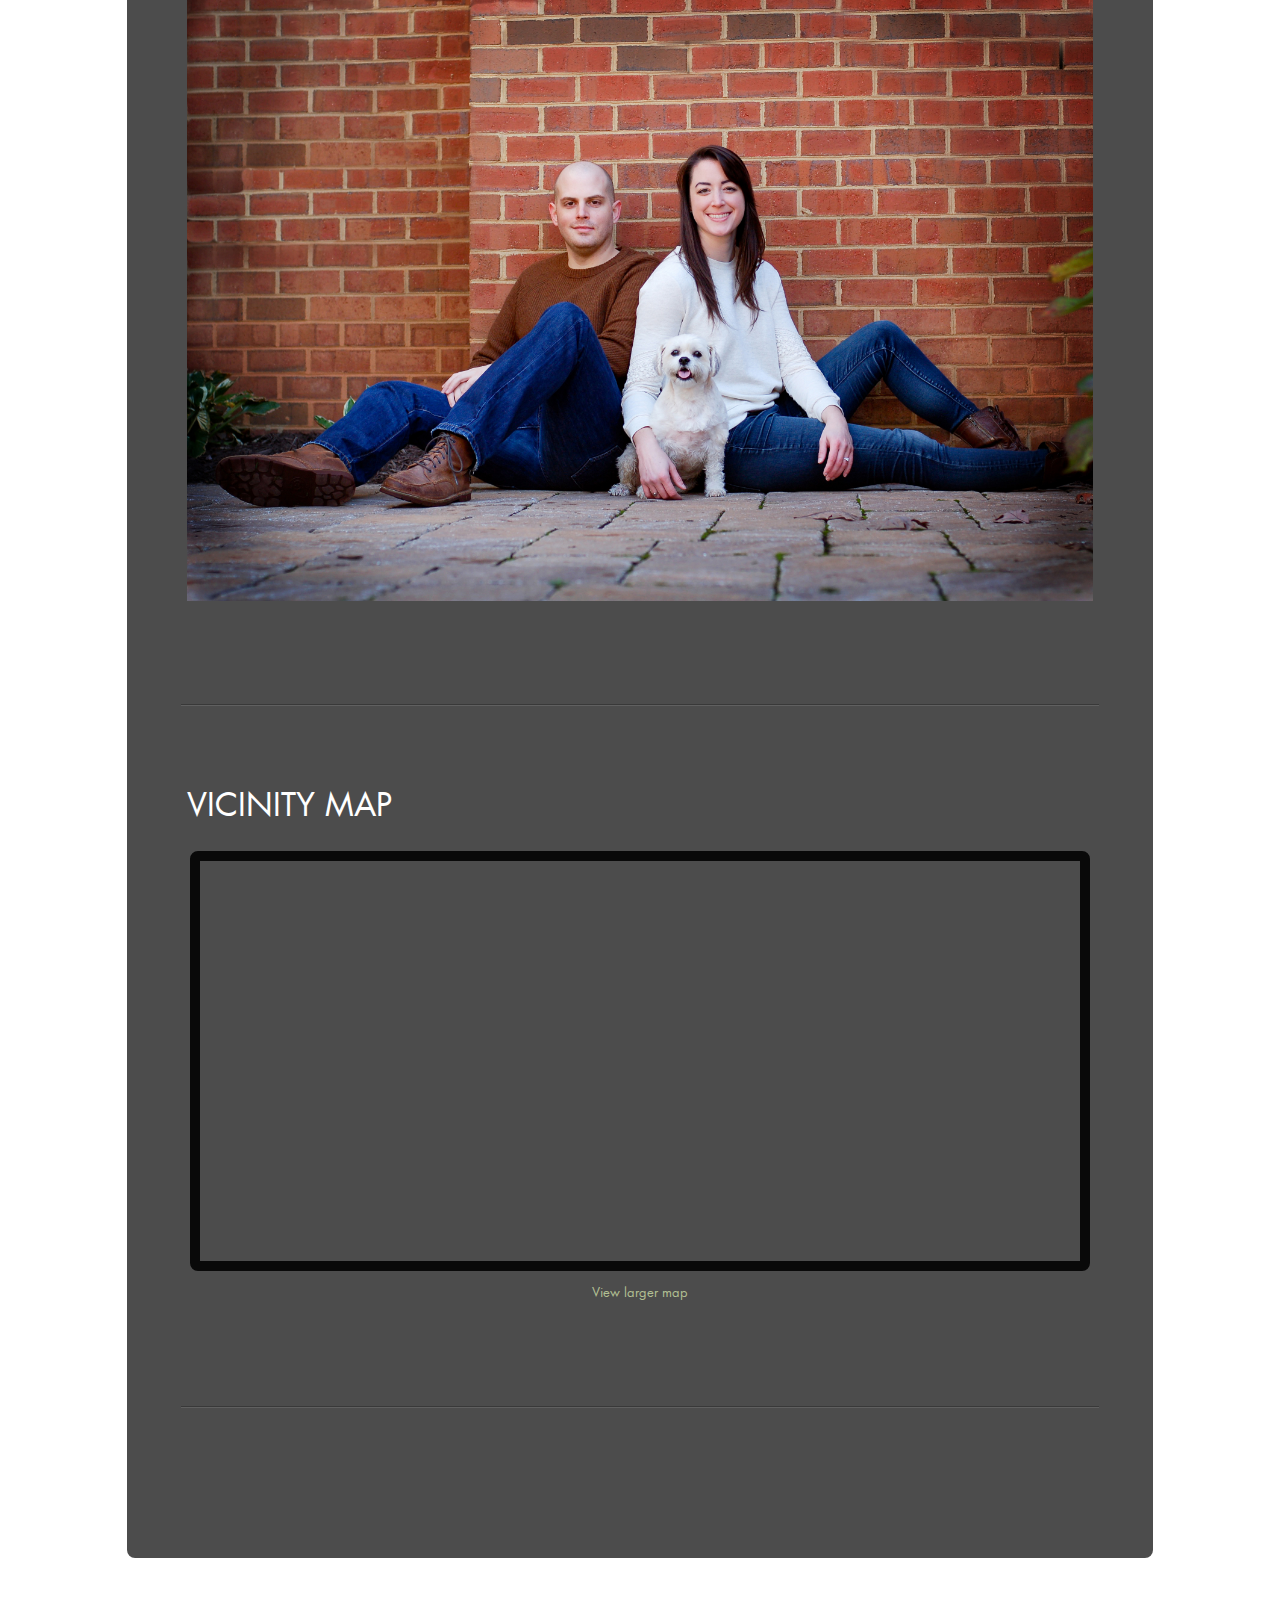
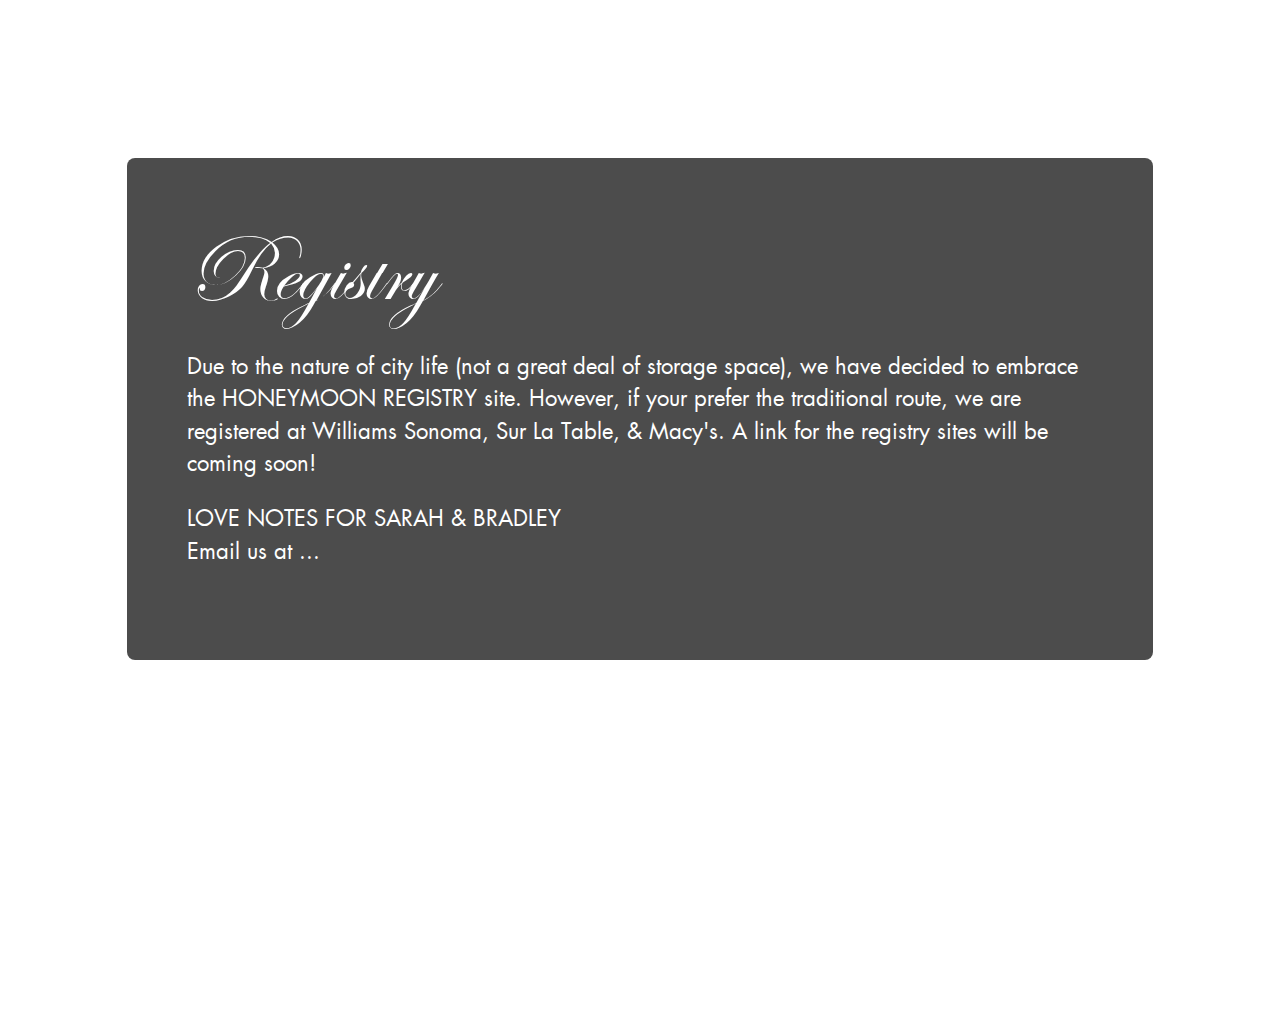
==== commit 2f0ee34b: "Updated several images and made the background images more modern.  Also added bootstrap CSS and sta" ====
--- a/index.html
+++ b/index.html
@@ -30,9 +30,9 @@
             <p class="chromeframe">You are using an <strong>outdated</strong> browser. Please <a href="http://browsehappy.com/">upgrade your browser</a> or <a href="http://www.google.com/chromeframe/?redirect=true">activate Google Chrome Frame</a> to improve your experience.</p>
         <![endif]-->
 
-        <div id="bg-image">
-            <img src="img/JanJessField2.jpg" alt="bg" />
-        </div>
+        <!-- <div id="bg-image">
+            <img src="img/JanJessHandHolding.jpg" alt="bg" />
+        </div> -->
 
         <div id="bg-container">
 
@@ -74,7 +74,7 @@
 
                             <h2>Jess</h2>
                             <p>
-                                <img src="img/jessica_baby.jpg" class="thumb" alt="Sarah" />
+                                <img src="img/jessica_baby.jpg" class="thumb" alt="Jess" />
                                 Jessica Naquin is the prettiest girl in the World.  </p>
 
                         </div><!--end column-->
@@ -82,7 +82,7 @@
 
                             <h2>Jan</h2>
                             <p>
-                                <img src="img/jan_baby.jpg" class="thumb" alt="Brad" />
+                                <img src="img/jan_baby.jpg" class="thumb" alt="Jan" />
                                 Jan tenPas IV was born in Lynchburg, VA.  He moved to Richmond when he was a toddler where he grew up with two wonderful parents, Jan and Sandi, and an awesome older sister, Jackie.  Jan attended Longwood University and later graduated with his Masters from George Mason University.  He is the fourth Jan tenPas, so you might hear his family call him by his childhood nickname “Johnny”.  Jan is also going to marry the most beautiful and amazing woman in the World.</p>
 
                         </div><!--end column-->
@@ -103,15 +103,20 @@
                         </div><!--end column-->
 
                         <div class="column full">
+
+
+                          <!--TRYING TO DO THIS WITH Bootstrap -->
+                          <div class="row">
+                            <img class="img-responsive center-block" style="text-align=center"  src="img/JanJessVertical-medium.jpg" alt="OurProposal"/>
+                          </div>
+
+                            <!-- DOING THIS WITHOUT BOOTSTRAP...
 
                             <figure class="responsive-image proposal" data-media="img/JanJessVertical-medium.jpg" data-media480="img/JanJessVertical-medium.jpg" data-media768="img/JanJessVertical-medium.jpg" data-media1140="img/JanJessVertical-medium.jpg" title="Jan Proposing To Jess">
                                 <noscript>
                                     <img src="img/onknee-large.jpg" alt="Brad Proposing To Sarah" />
                                 </noscript>
-                            </figure>
-
-                            <h2>THE ENGAGEMENT</h2>
-                            <p>Engagement story?</p>
+                            </figure> -->
 
                         </div><!--end column-->
 
@@ -149,6 +154,10 @@
                               Richmond, Virginia 23231 <br /><br />
                               Saturday, July  16, 2016 <br />
                               6:00 PM <br /><br /><br />
+                            </p>
+
+                            <p>
+                              <img class="reception" src="img/JanJessKissing2.jpg" />
                             </p>
                         </div><!--end column-->
 
@@ -222,14 +231,11 @@
                                 Richmond, VA 23219 <br />
                                 <a href="tel:1-804-754-0007">(804) 754-0007</a> <br />
                                 $130 <br />
-                                - <br />
-                                ***Another Cheaper Hotel?****<br />
-                                Courtyard San Diego Solana Beach/Del Mar (4.5 miles away) <br />
-                                717 S Hwy 101 <br />
-                                Solana Beach, CA <br />
-                                <a href="tel:1-858-792-8200">(858) 792-8200</a> <br />
-                                $109 <br />
-                                ***Another Cheaper Hotel?****<br />
+                                <br />
+                                <br />
+
+                                <img class="hotel" src="img/JanJessBricks.jpg" />
+
                             </p>
                         </div><!--end column-->
 
--- a/css/main-1.6.css
+++ b/css/main-1.6.css
@@ -259,15 +259,20 @@
     color: #fff;
     text-align: center;
 
-}
-
-#bg-image {
+    background: url("img/JanJessHandHolding.jpg");
+    background-repeat: no-repeat;
+    background-size: 100%;
+    background-attachment: fixed;
+}
+
+
+/*#bg-image {
     position: fixed;
     top: 0%;
-    left: -50%;
-    width: 200%;
-    height: 125%;
-}
+    left: 0%;
+    width: 0%;
+    height: 0%;
+}*/
 #bg-image img {
     position: absolute;
     top: 0;
@@ -821,10 +826,22 @@
     border-radius: 8px;
 }
 
-img.theinn  {
-
+img.reception {
+  top: 0%;
+  width: 90%;
+  height: 90%;
+}
+
+img.hotel  {
     text-align: center;
-    margin-bottom: 50px;
+    width: 100%;
+    height: 1%;
+}
+
+img.engagement  {
+    text-align: center;
+    width: 100%;
+    height: 100%;
 }
 
 div.bp h2 {
@@ -873,5 +890,5 @@
     -o-border-radius: 2px;
     -moz-border-radius: 2px;
     -webkit-border-radius: 2px;
-    border-radius: 2px;
-}
+    border-radius: 50%;
+}
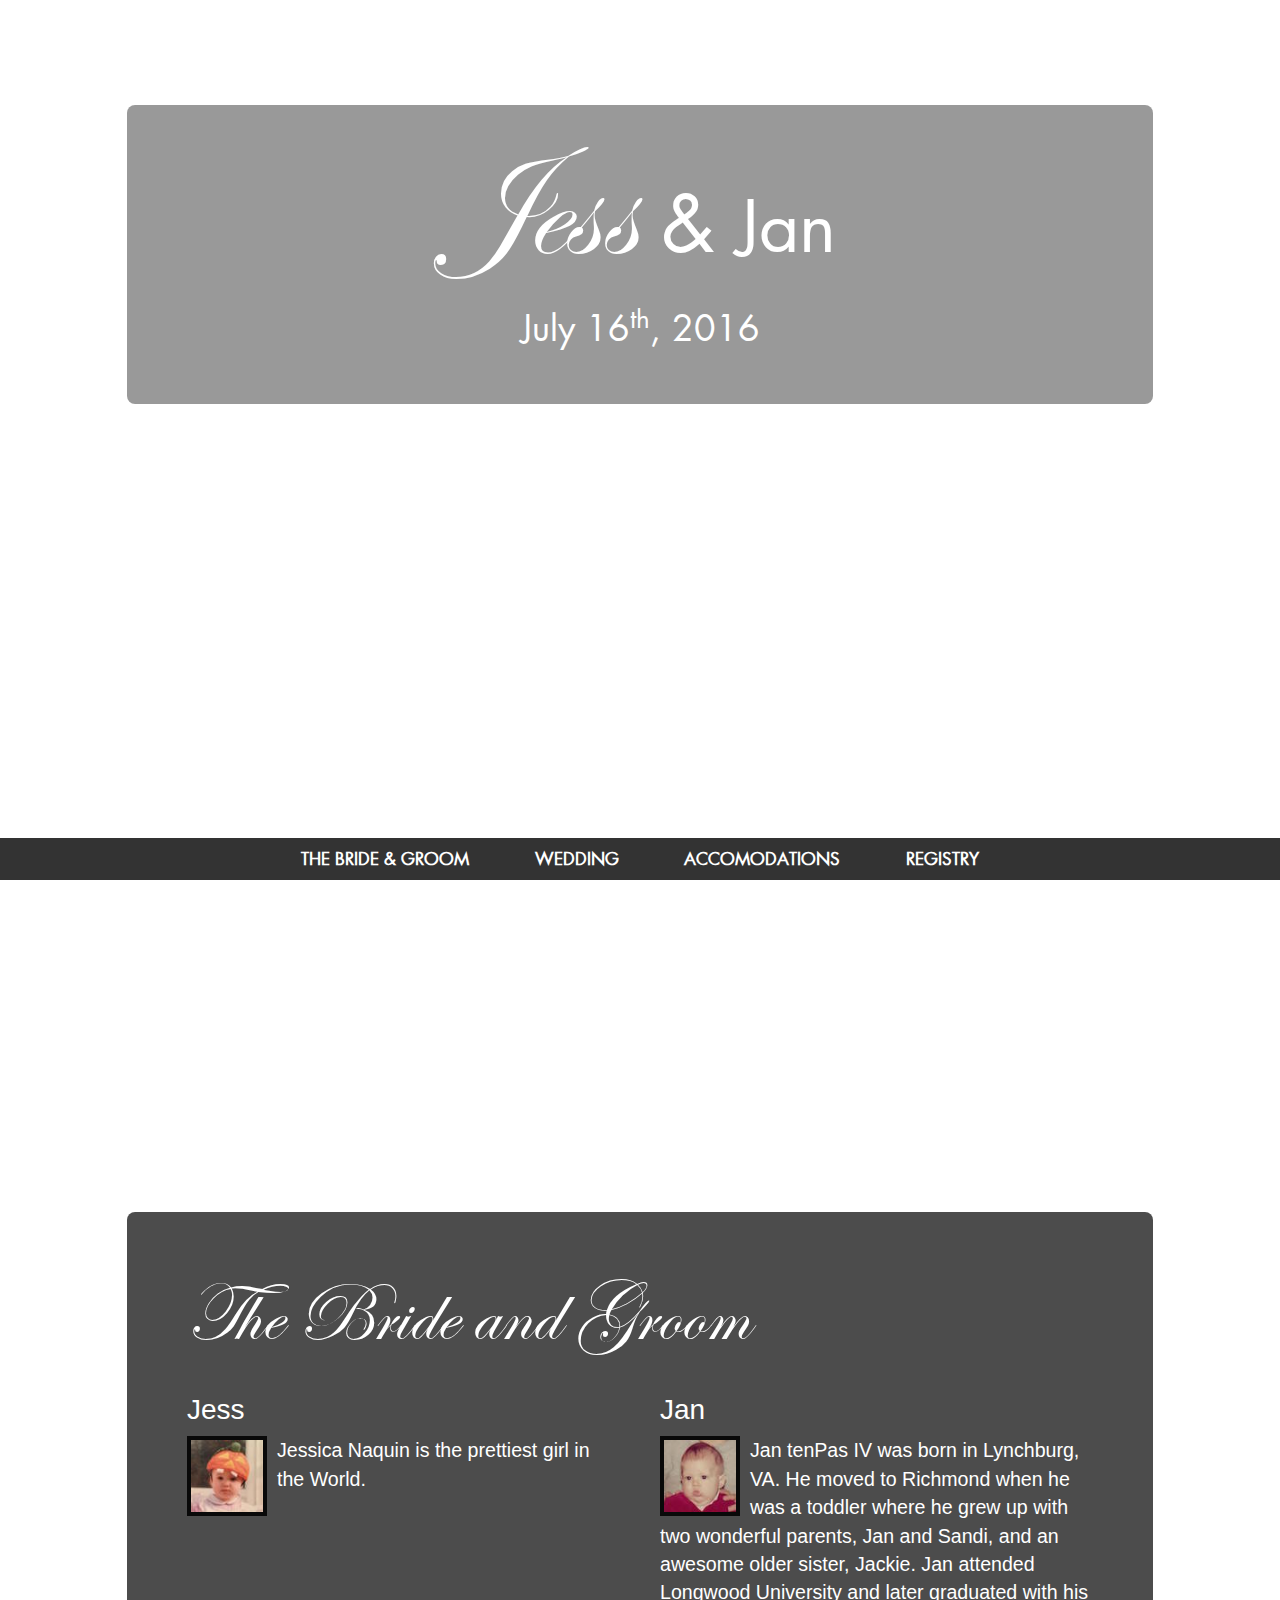
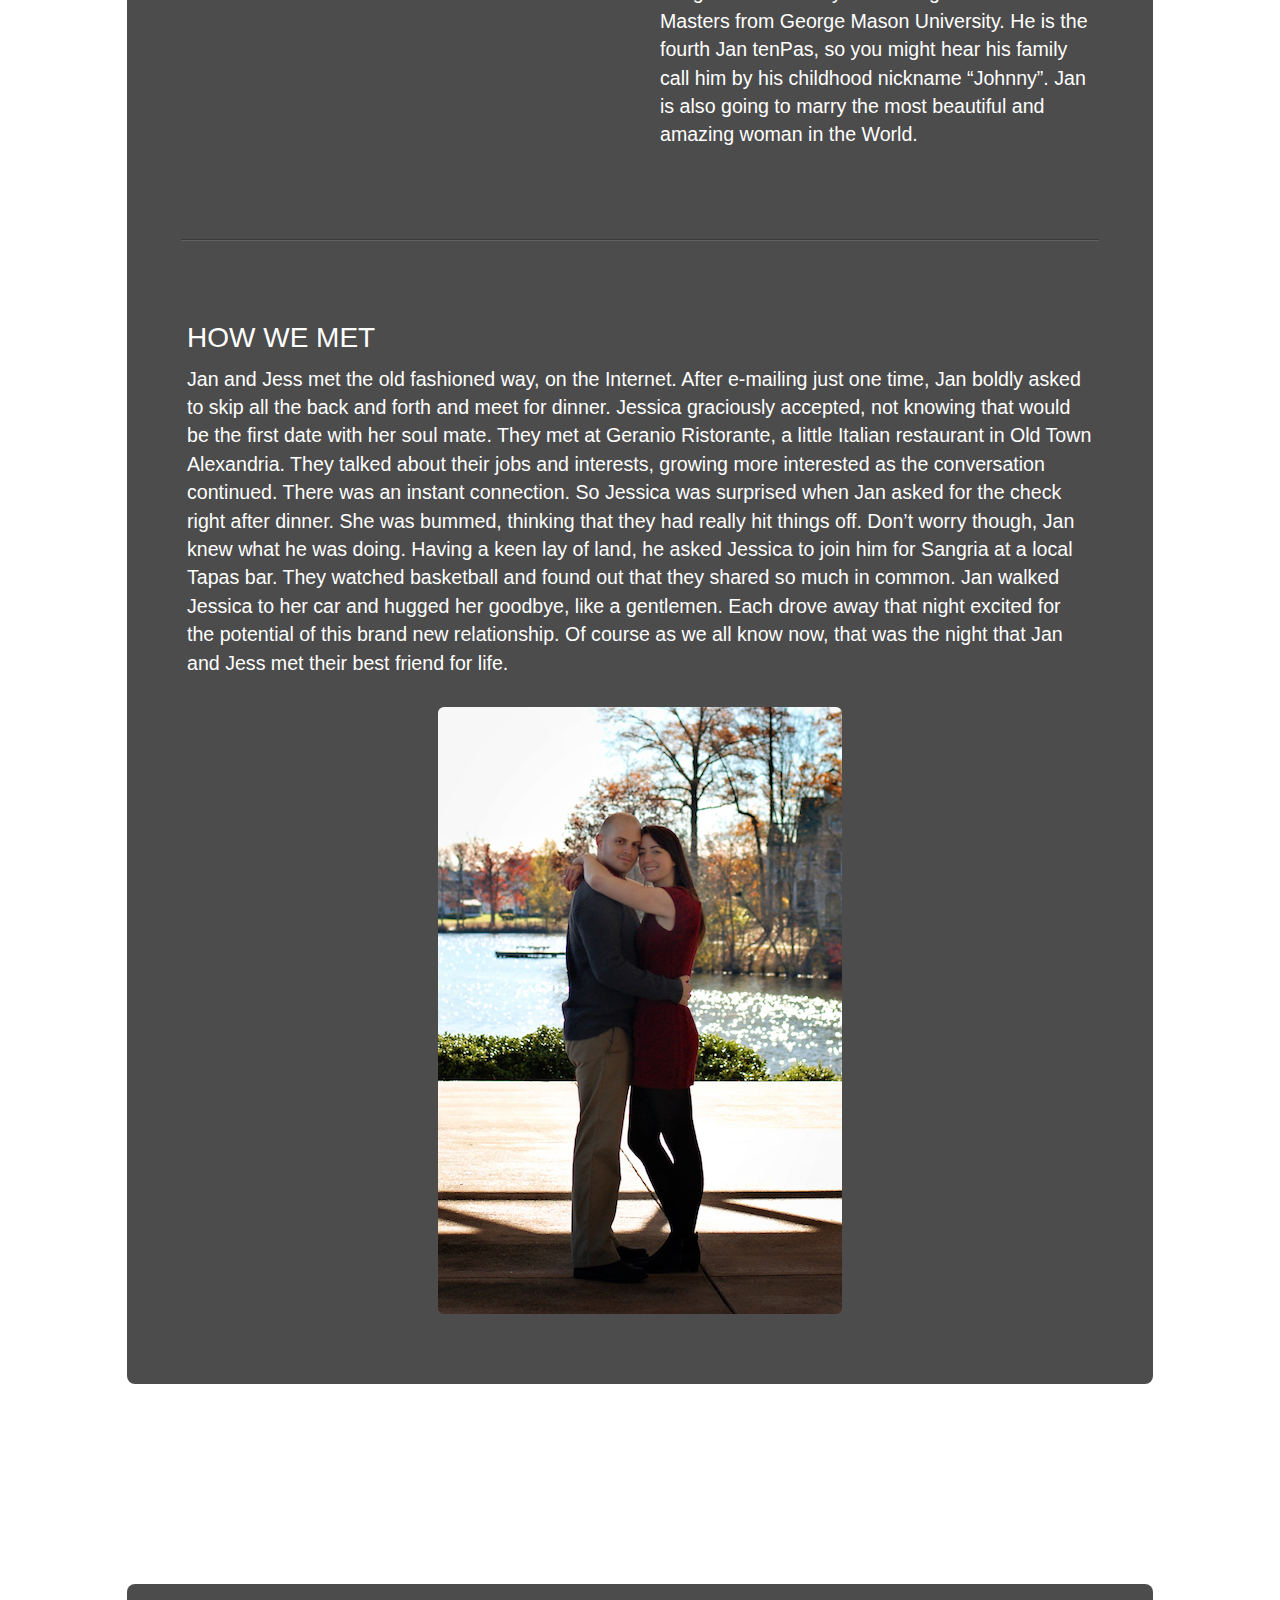
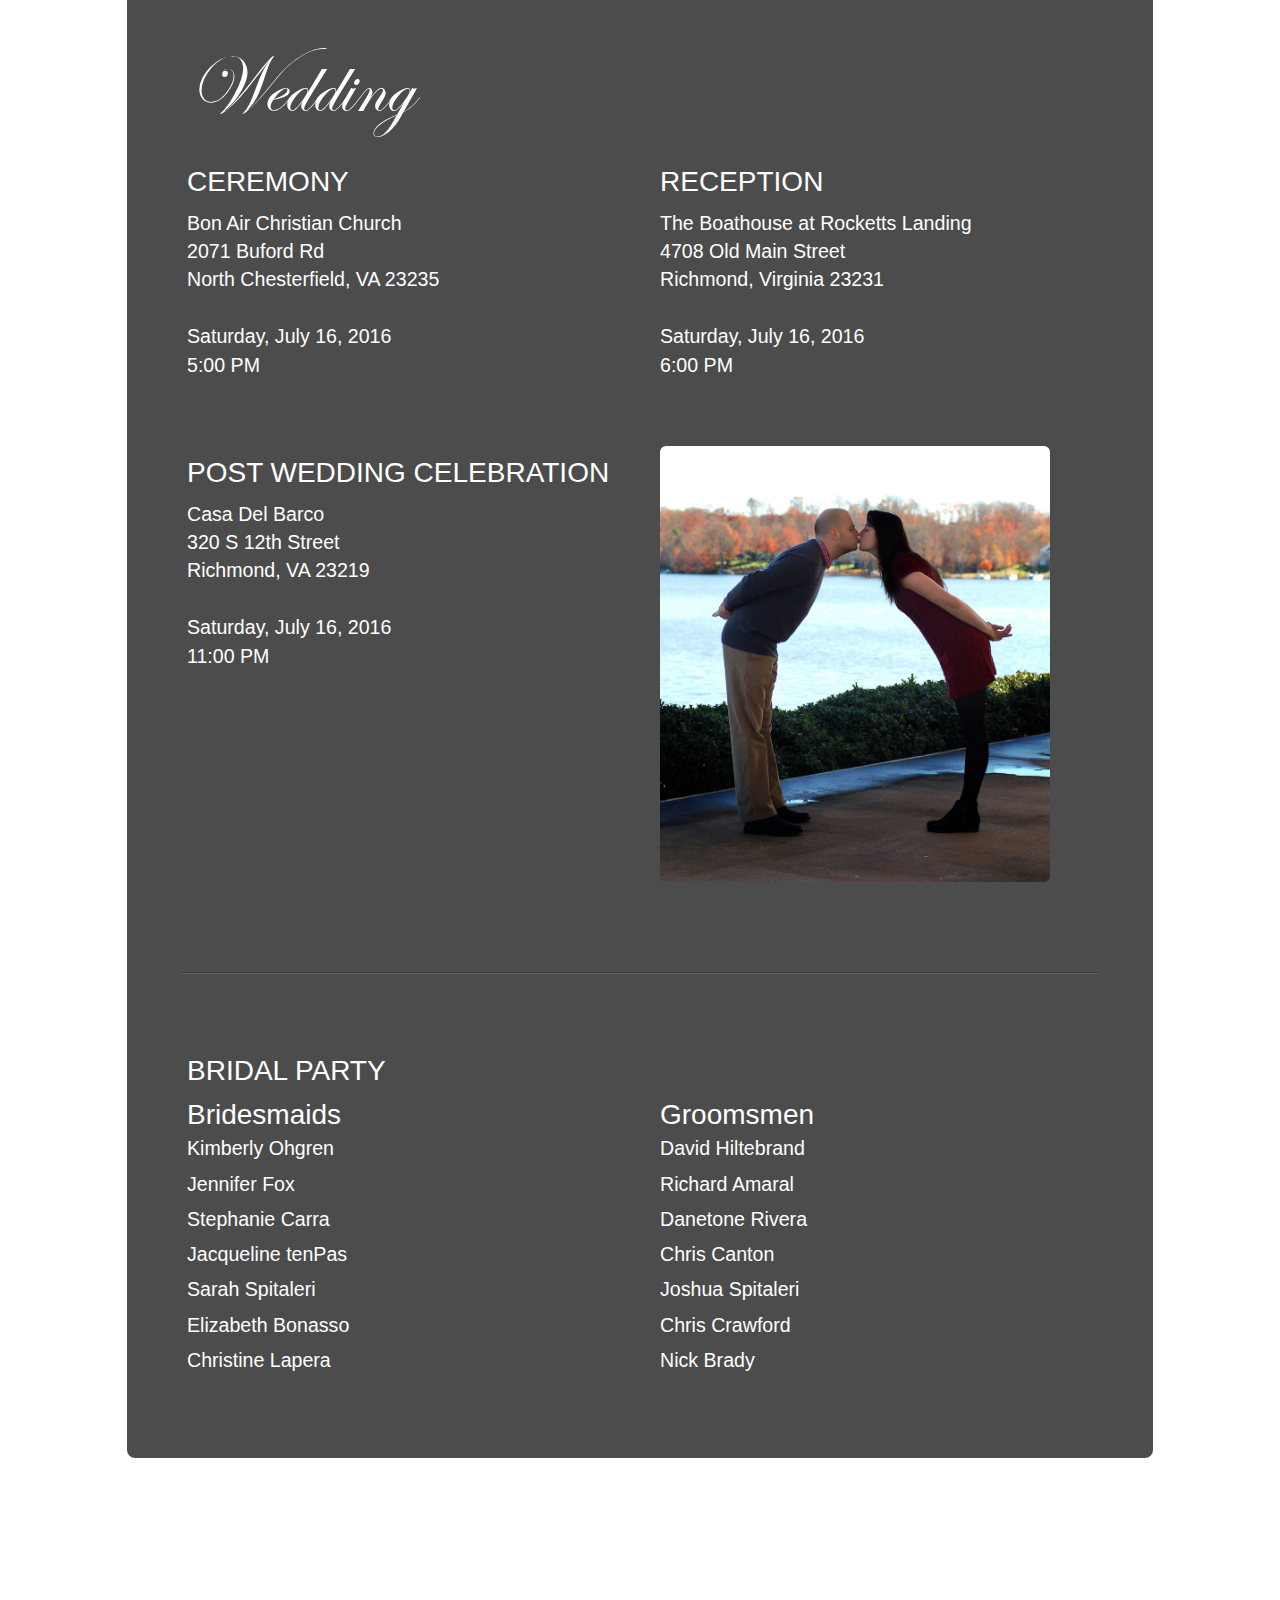
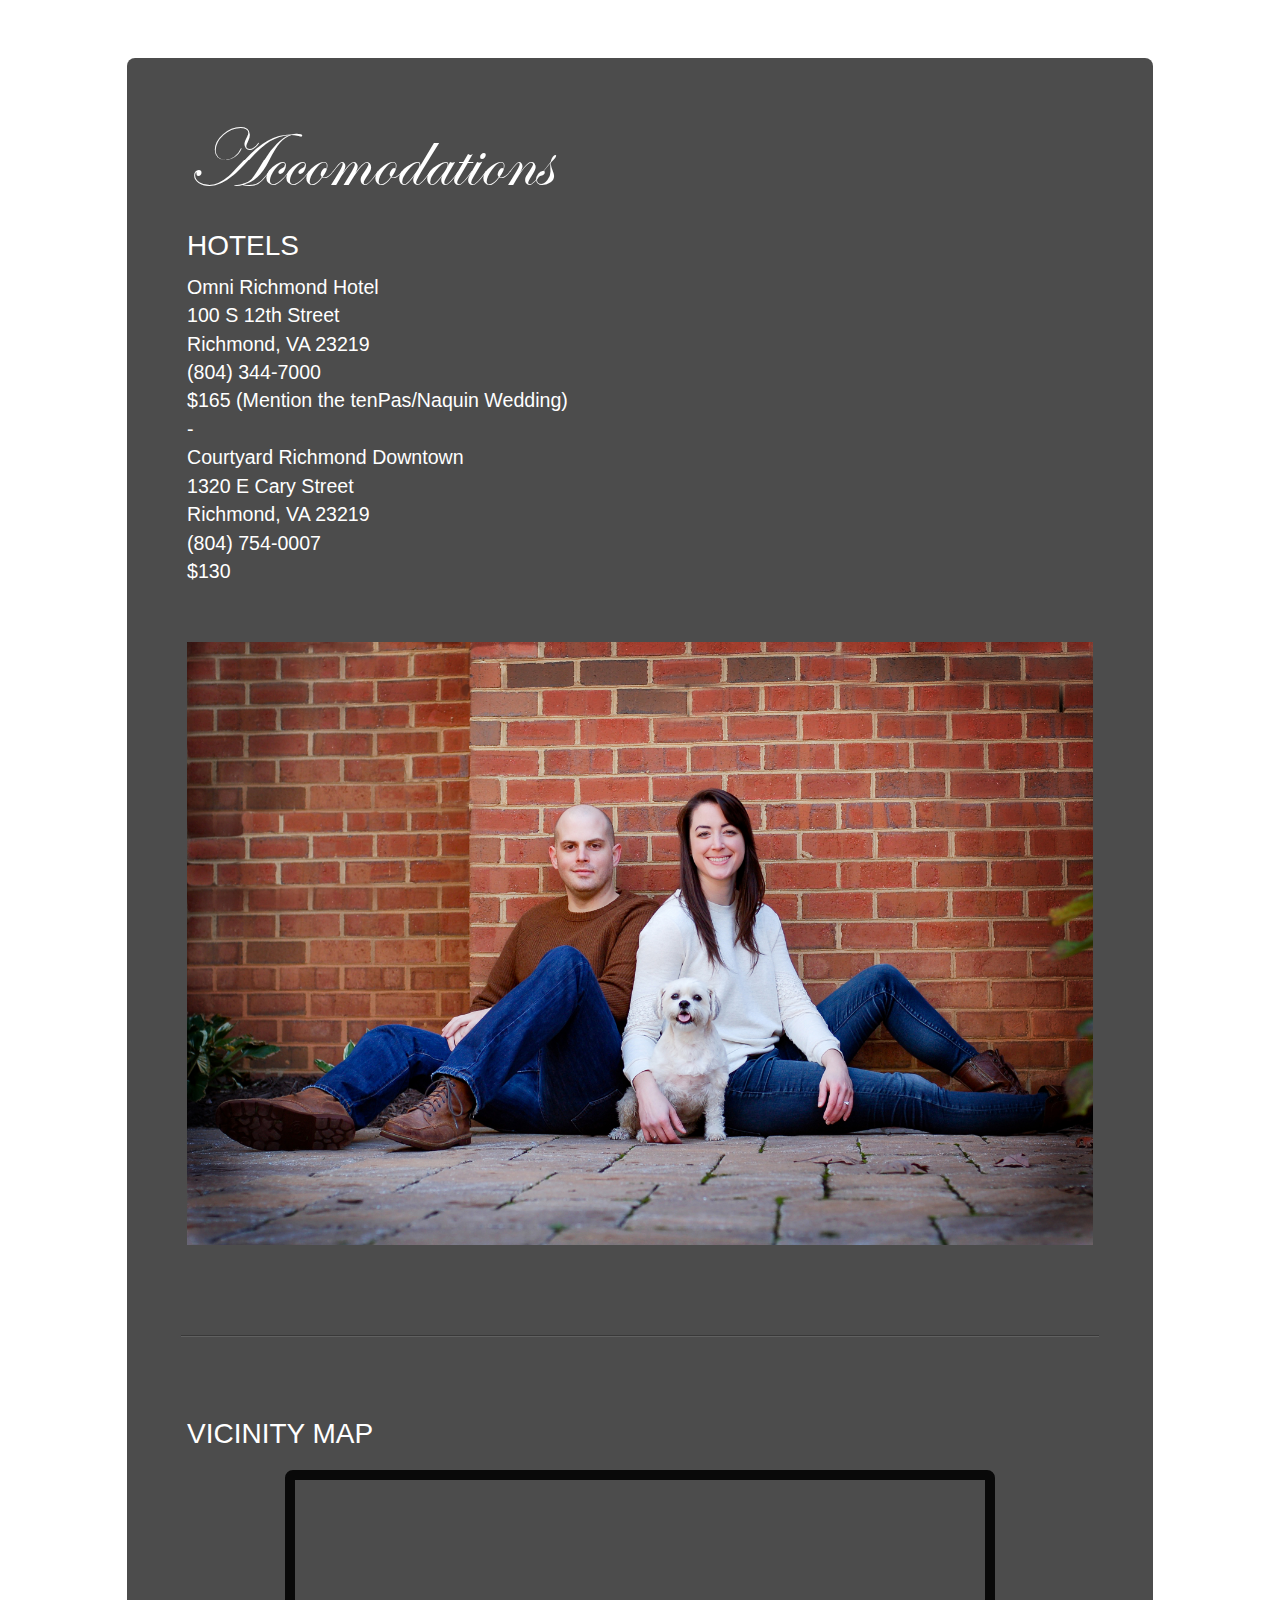
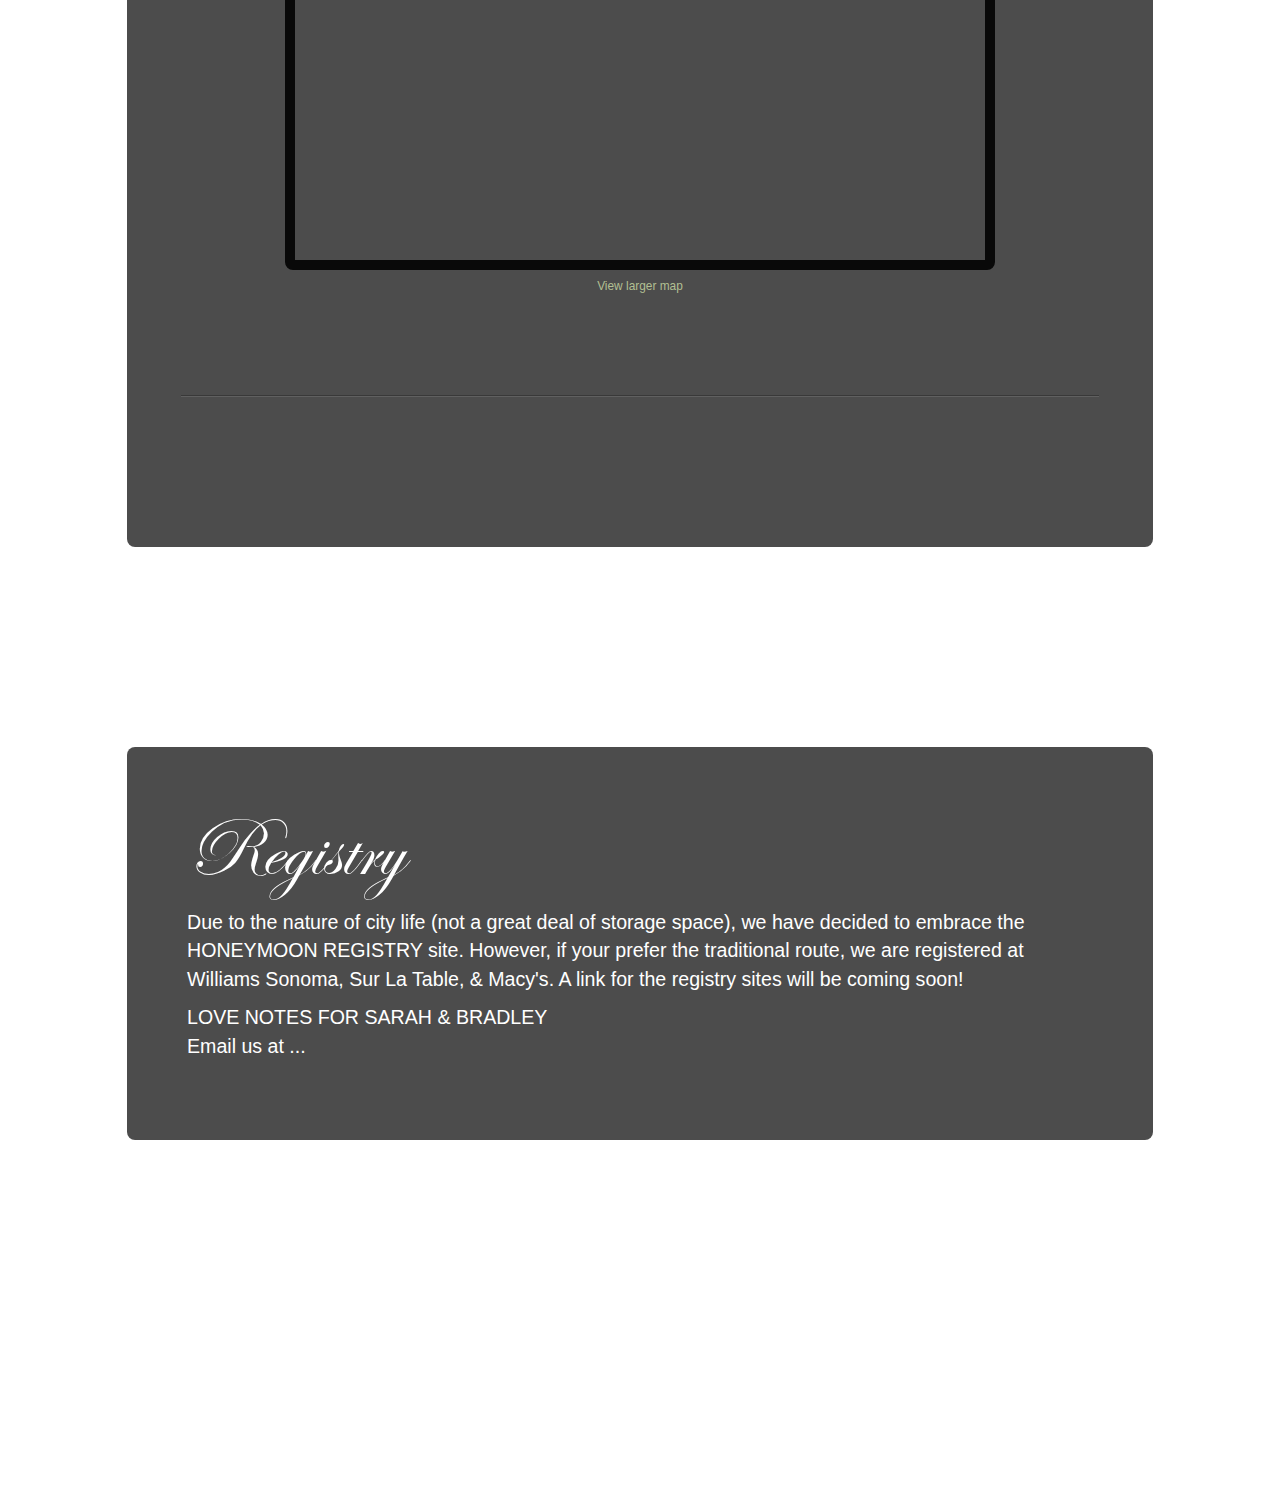
==== commit bf630411: "Updated all images, including background, to be responsive." ====
--- a/index.html
+++ b/index.html
@@ -22,6 +22,7 @@
 
         <link rel="stylesheet" href="css/normalize.min.css">
         <link rel="stylesheet" href="css/main-1.6.css">
+        <link href="css/bootstrap.min.css" rel="stylesheet">
 
         <script src="js/vendor/modernizr-2.6.2-respond-1.1.0.min.js"></script>
     </head>
@@ -31,7 +32,7 @@
         <![endif]-->
 
         <!-- <div id="bg-image">
-            <img src="img/JanJessHandHolding.jpg" alt="bg" />
+            <img src="css/img/JanJessHandHolding.jpg" alt="bg" />
         </div> -->
 
         <div id="bg-container">
@@ -74,7 +75,7 @@
 
                             <h2>Jess</h2>
                             <p>
-                                <img src="img/jessica_baby.jpg" class="thumb" alt="Jess" />
+                                <img src="css/img/jessica_baby.jpg" class="thumb" alt="Jess" />
                                 Jessica Naquin is the prettiest girl in the World.  </p>
 
                         </div><!--end column-->
@@ -82,7 +83,7 @@
 
                             <h2>Jan</h2>
                             <p>
-                                <img src="img/jan_baby.jpg" class="thumb" alt="Jan" />
+                                <img src="css/img/jan_baby.jpg" class="thumb" alt="Jan" />
                                 Jan tenPas IV was born in Lynchburg, VA.  He moved to Richmond when he was a toddler where he grew up with two wonderful parents, Jan and Sandi, and an awesome older sister, Jackie.  Jan attended Longwood University and later graduated with his Masters from George Mason University.  He is the fourth Jan tenPas, so you might hear his family call him by his childhood nickname “Johnny”.  Jan is also going to marry the most beautiful and amazing woman in the World.</p>
 
                         </div><!--end column-->
@@ -97,24 +98,21 @@
                         <div class="column full">
 
                             <h2>HOW WE MET</h2>
-                            <p>Jan tenPas was a swinging bachelor in the big city of Alexandria.  He was living the life of a high tech Software Developer and loving every minute.  He went on many great adventures and led a truly blessed life with great friends and a loving family.  Alas something was missing...<i>well not something but someone</i> he thought.  She must be out there, and he was determined to find her.  After searching for years his hopes were waining.  Finally, he turned to something he knew, technology, to find his one true Match.  After several less than successful dates, our young hero thought that perhaps he was meant to wonder this world alone.  Wary of searching, he prayed to finally meet the one that could share his life of nerdy fun and unhinged adventure.
-                            </br></br>  Jessica Naquin was ready for someone that shared her interests, determination, and adventourous spirit.  New to online dating, she received a message from a rather forward young gentleman, who asked her to skip all the online protocols and just meet.  She boldly agreed and met him in Old Town Alexandria at a local restaurant.  After an hour of riveting conversation, Jess was shocked when Jan asked for the check right after dinner.  Surely he felt the spark as well…was he really going to leave so early?  Standing up and dissapointed, she was releaved when he asked her to join him for a glass of Sangria at place she "had to try".  The two stayed up way to late talking, laughing, and lighting the spark that would lead to their engagement.  That my friends was the start of Jess and Jan’s happily ever after.  </p>
-
+                            <p>Jan and Jess met the old fashioned way, on the Internet.  After e-mailing just one time, Jan boldly asked to skip all the back and forth and meet for dinner.  Jessica graciously accepted, not knowing that would be the first date with her soul mate.  They met at Geranio Ristorante,  a little Italian restaurant in Old Town Alexandria.  They talked about their jobs and interests, growing more interested as the conversation continued.  There was an instant connection.  So Jessica was surprised when Jan asked for the check right after dinner.  She was bummed, thinking that they had really hit things off.  Don’t worry though, Jan knew what he was doing.  Having a keen lay of land, he asked Jessica to join him for Sangria at a local Tapas bar.  They watched basketball and found out that they shared so much in common.  Jan walked Jessica to her car and hugged her goodbye, like a gentlemen.  Each drove away that night excited for the potential of this brand new relationship.  Of course as we all know now, that was the night that Jan and Jess met their best friend for life.  </p>
+                          </br>
                         </div><!--end column-->
 
                         <div class="column full">
 
 
                           <!--TRYING TO DO THIS WITH Bootstrap -->
-                          <div class="row">
-                            <img class="img-responsive center-block" style="text-align=center"  src="img/JanJessVertical-medium.jpg" alt="OurProposal"/>
-                          </div>
+                            <img class="img-responsive img-rounded center-block" src="css/img/JanJessVertical-medium.jpg" alt="OurProposal"/>
 
                             <!-- DOING THIS WITHOUT BOOTSTRAP...
 
                             <figure class="responsive-image proposal" data-media="img/JanJessVertical-medium.jpg" data-media480="img/JanJessVertical-medium.jpg" data-media768="img/JanJessVertical-medium.jpg" data-media1140="img/JanJessVertical-medium.jpg" title="Jan Proposing To Jess">
                                 <noscript>
-                                    <img src="img/onknee-large.jpg" alt="Brad Proposing To Sarah" />
+                                    <img src="css/img/onknee-large.jpg" alt="Brad Proposing To Sarah" />
                                 </noscript>
                             </figure> -->
 
@@ -157,7 +155,7 @@
                             </p>
 
                             <p>
-                              <img class="reception" src="img/JanJessKissing2.jpg" />
+                              <img class="img-responsive img-rounded reception" src="css/img/JanJessKissing2.jpg" />
                             </p>
                         </div><!--end column-->
 
@@ -234,7 +232,7 @@
                                 <br />
                                 <br />
 
-                                <img class="hotel" src="img/JanJessBricks.jpg" />
+                                <img class="hotel" src="css/img/JanJessBricks.jpg" />
 
                             </p>
                         </div><!--end column-->
@@ -253,7 +251,7 @@
                             <div id="gmap">
                                 <iframe src="https://www.google.com/maps/embed/v1/directions?origin=Bon%20Air%20Christian%20Church%202071%20Buford%20Rd%20North%20Chesterfield%2C%20VA%2023235&destination=The%20Boathouse%20at%20Rocketts%20Landing%204708%20Old%20Main%20St%20Richmond%2C%20VA%2023231&key=AIzaSyDzQGQgHRrtJ0nEpzuk5oqeaoVe9Mi0QCA"></iframe>
                                 <br />
-                                <small><a href="https://www.google.com/maps/embed/v1/directions?origin=Bon%20Air%20Christian%20Church%202071%20Buford%20Rd%20North%20Chesterfield%2C%20VA%2023235&destination=The%20Boathouse%20at%20Rocketts%20Landing%204708%20Old%20Main%20St%20Richmond%2C%20VA%2023231&key=AIzaSyDzQGQgHRrtJ0nEpzuk5oqeaoVe9Mi0QCA allowfullscreen" target="_blank">View larger map</a></small>
+                                <small><a href="https://www.google.com/maps/dir/Bon+Air+Christian+Church,+2071+Buford+Road,+North+Chesterfield,+VA+23235/The+Boathouse+at+Rocketts+Landing,+4708+Old+Main+Street,+Richmond,+VA+23231/@37.551001,-77.500497,12z/data=!4m14!4m13!1m5!1m1!1s0x89b112d4134db001:0x1bbea8598445a724!2m2!1d-77.5575839!2d37.5260003!1m5!1m1!1s0x89b110f903b83a2d:0xea897f4a4270db90!2m2!1d-77.4160081!2d37.5180901!3e0?hl=en-US allowfullscreen" target="_blank">View larger map</a></small>
                             </div>
                         </div>
 
--- a/css/main-1.6.css
+++ b/css/main-1.6.css
@@ -89,8 +89,8 @@
 }
 
 #gmap iframe {
-    width: 93%;
-    height: 200px;
+    width: 75%;
+    height: 100px;
 
     border: 10px solid #090909;
 
@@ -164,22 +164,26 @@
     font-family: "EdwardianScrAltITCTT", "Helvetica Neue", Helvetica, Arial, "Lucida Grande", sans-serif;
     font-size: 5em;
     line-height: 100%;
+    color:white;
 }
 #introtext .amp {
     position: relative;
     top: 19px;
     margin-left: -10px;
     font-size: 0.7em;
+    color:white;
 }
 #introtext .head-jan {
     font-family: "futura_ltbook", "Helvetica Neue", Helvetica, Arial, "Lucida Grande", sans-serif;
     font-size: 3em;
     line-height: 100%;
+    color:white;
 }
 #introtext .date {
     margin-top: 10px;
     font-family: "futura_ltbook", "Helvetica Neue", Helvetica, Arial, "Lucida Grande", sans-serif;
     font-size: 1em;
+    color:white;
 }
 
 div.weddinginfo {
@@ -263,6 +267,10 @@
     background-repeat: no-repeat;
     background-size: 100%;
     background-attachment: fixed;
+    -webkit-background-size: cover;
+    -moz-background-size: cover;
+    -o-background-size: cover;
+    background-size: cover;
 }
 
 
@@ -890,5 +898,5 @@
     -o-border-radius: 2px;
     -moz-border-radius: 2px;
     -webkit-border-radius: 2px;
-    border-radius: 50%;
-}
+    border-radius: 0%;
+}
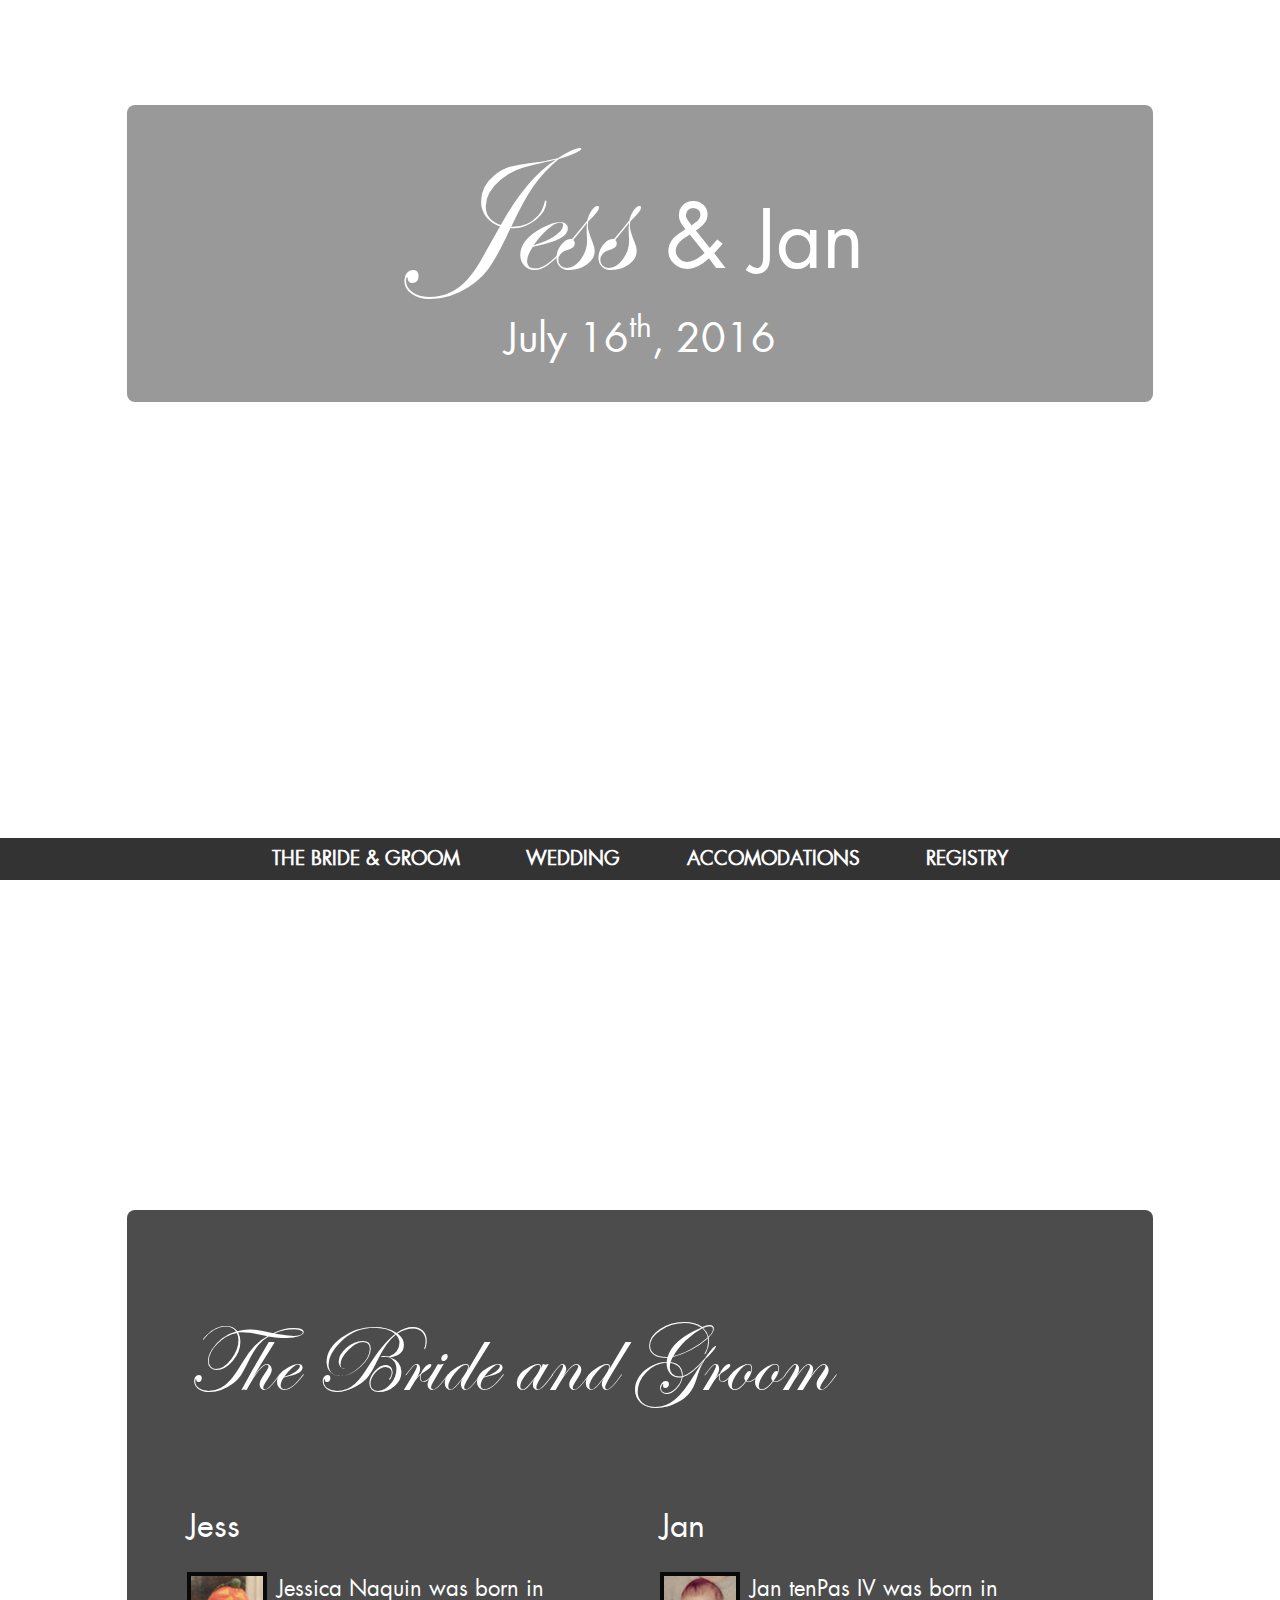
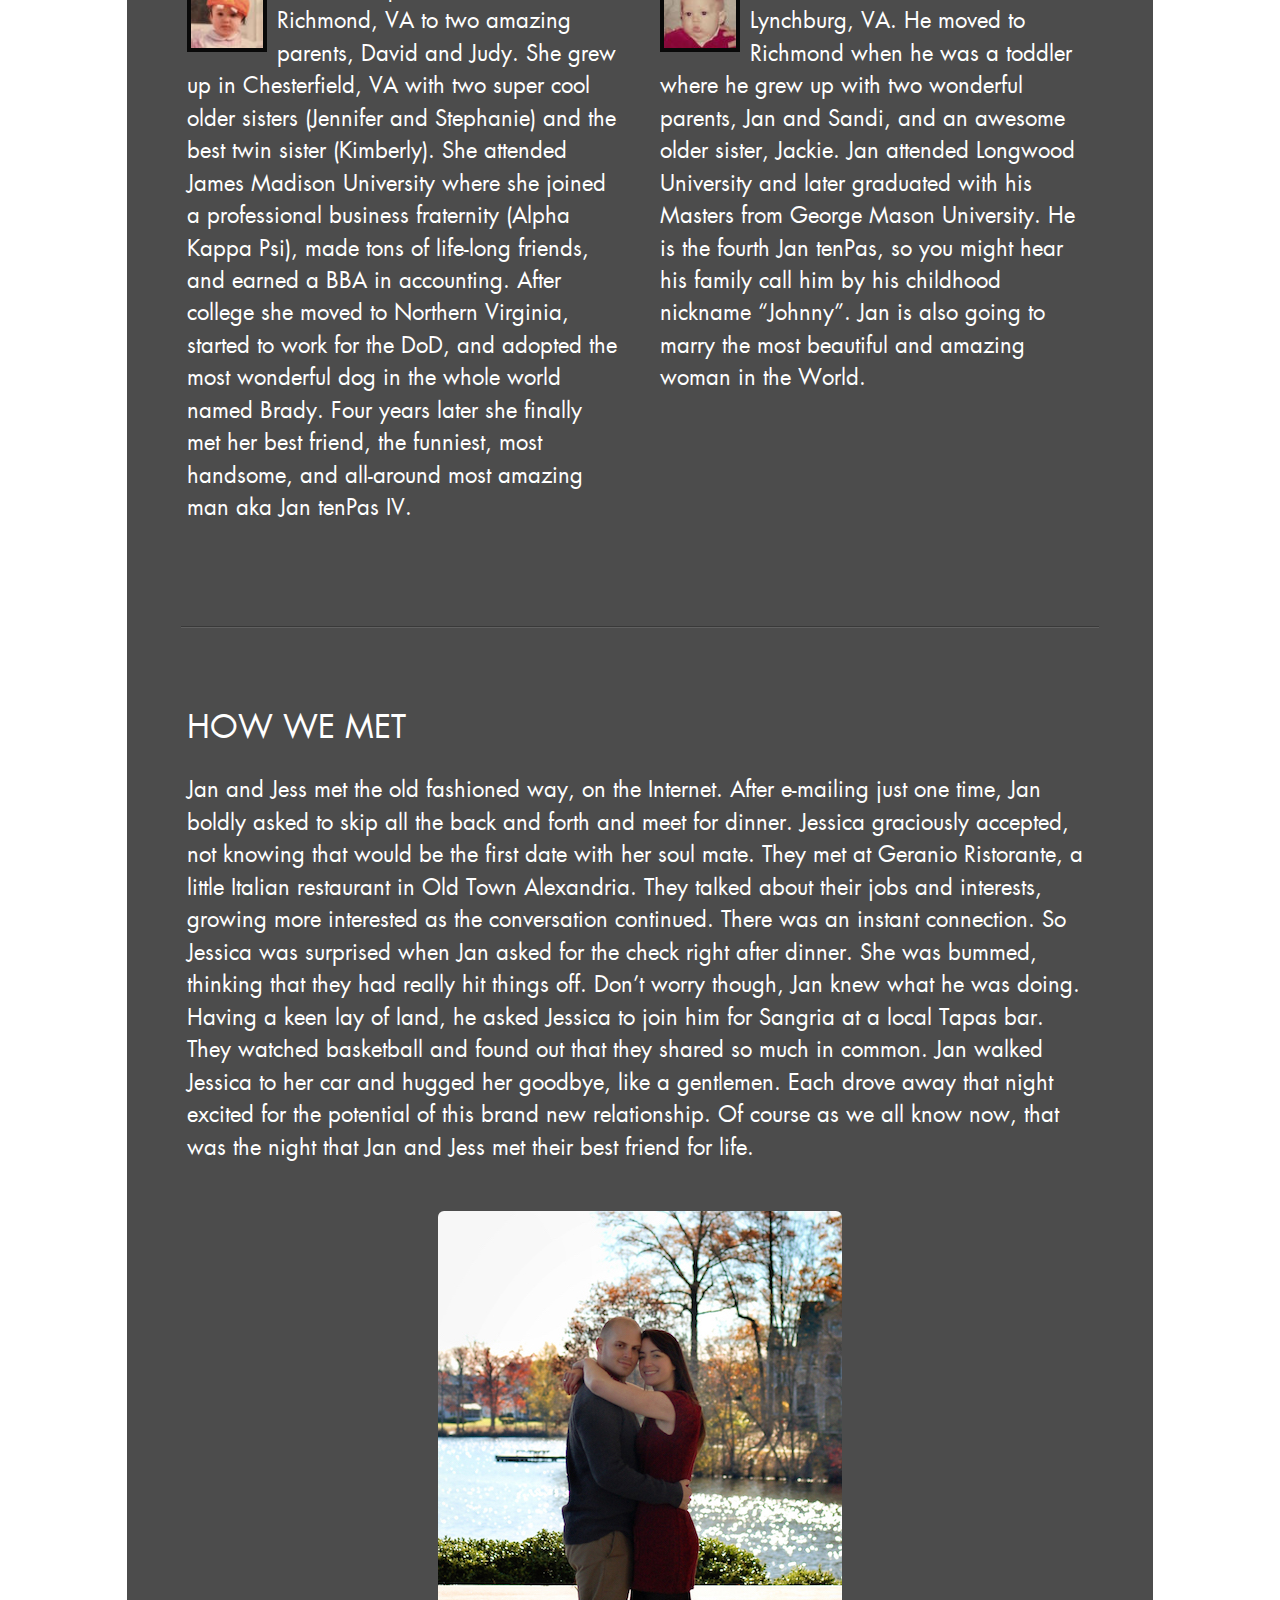
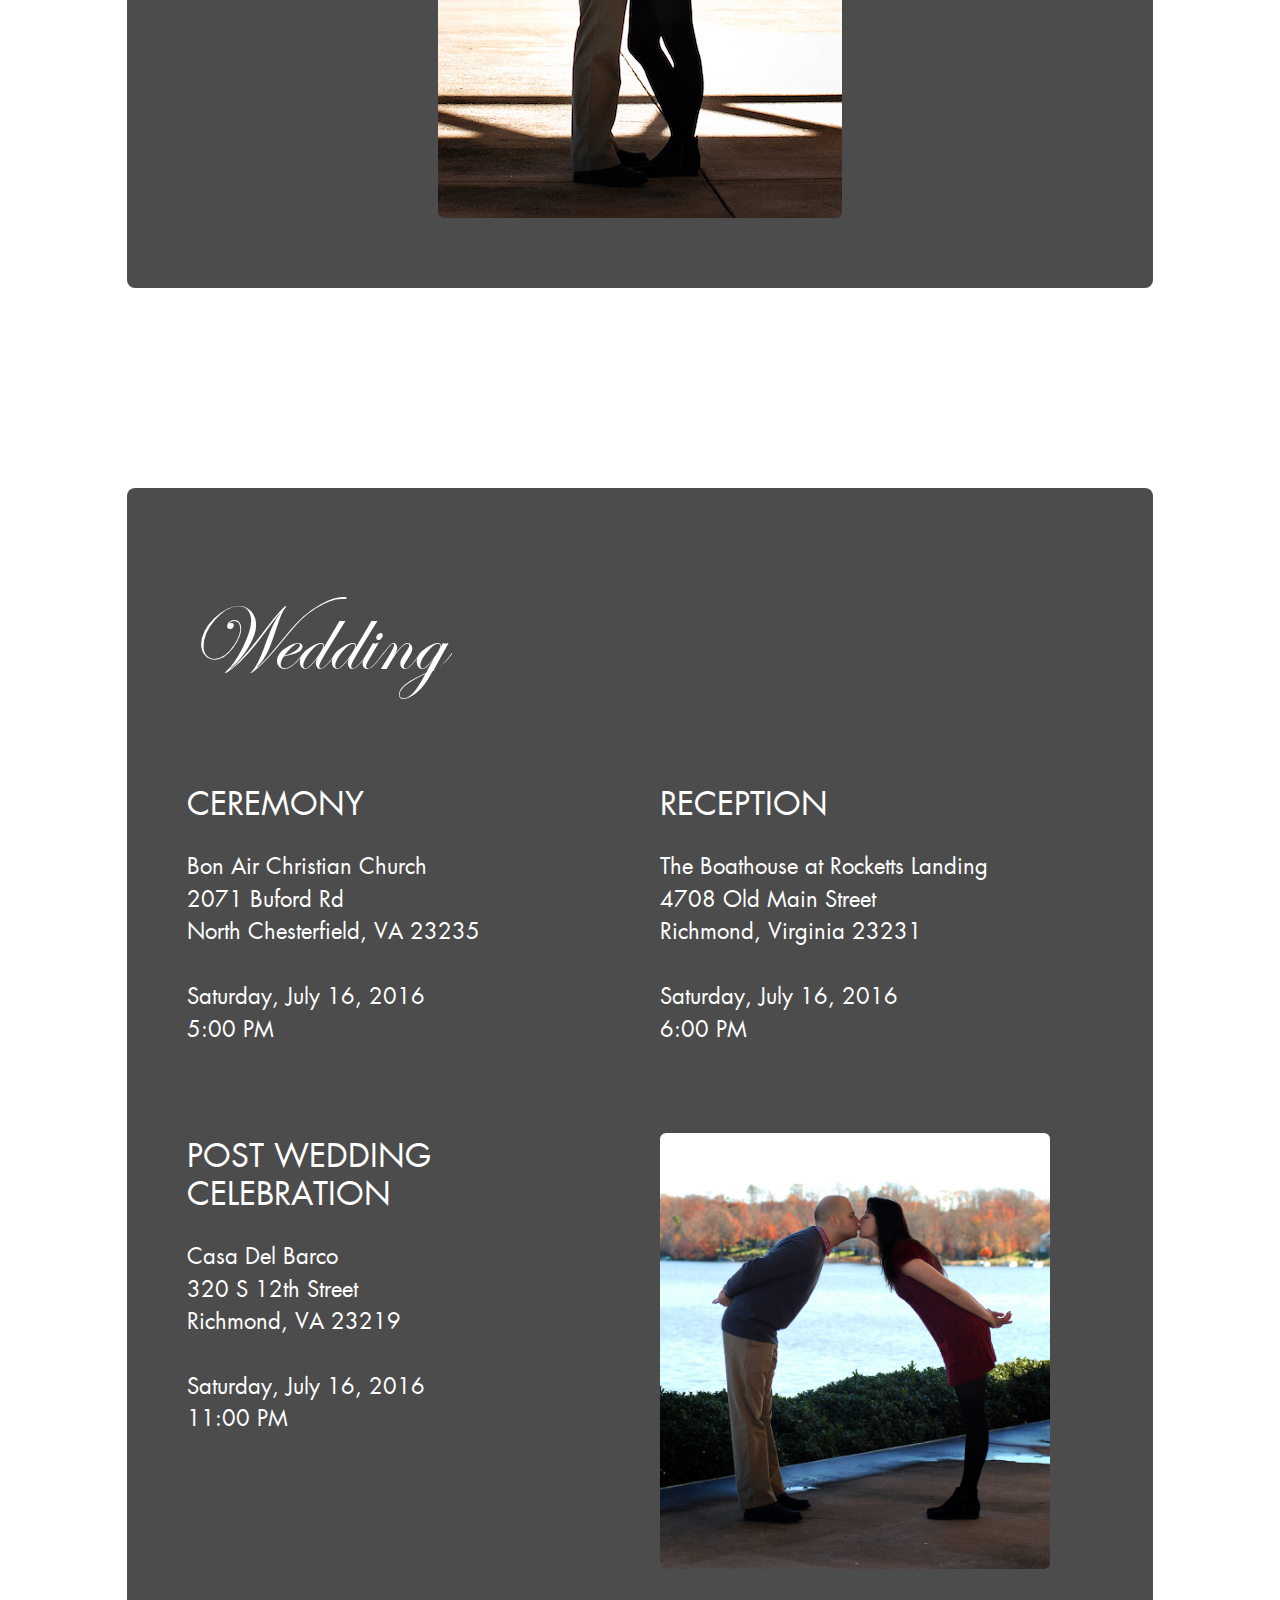
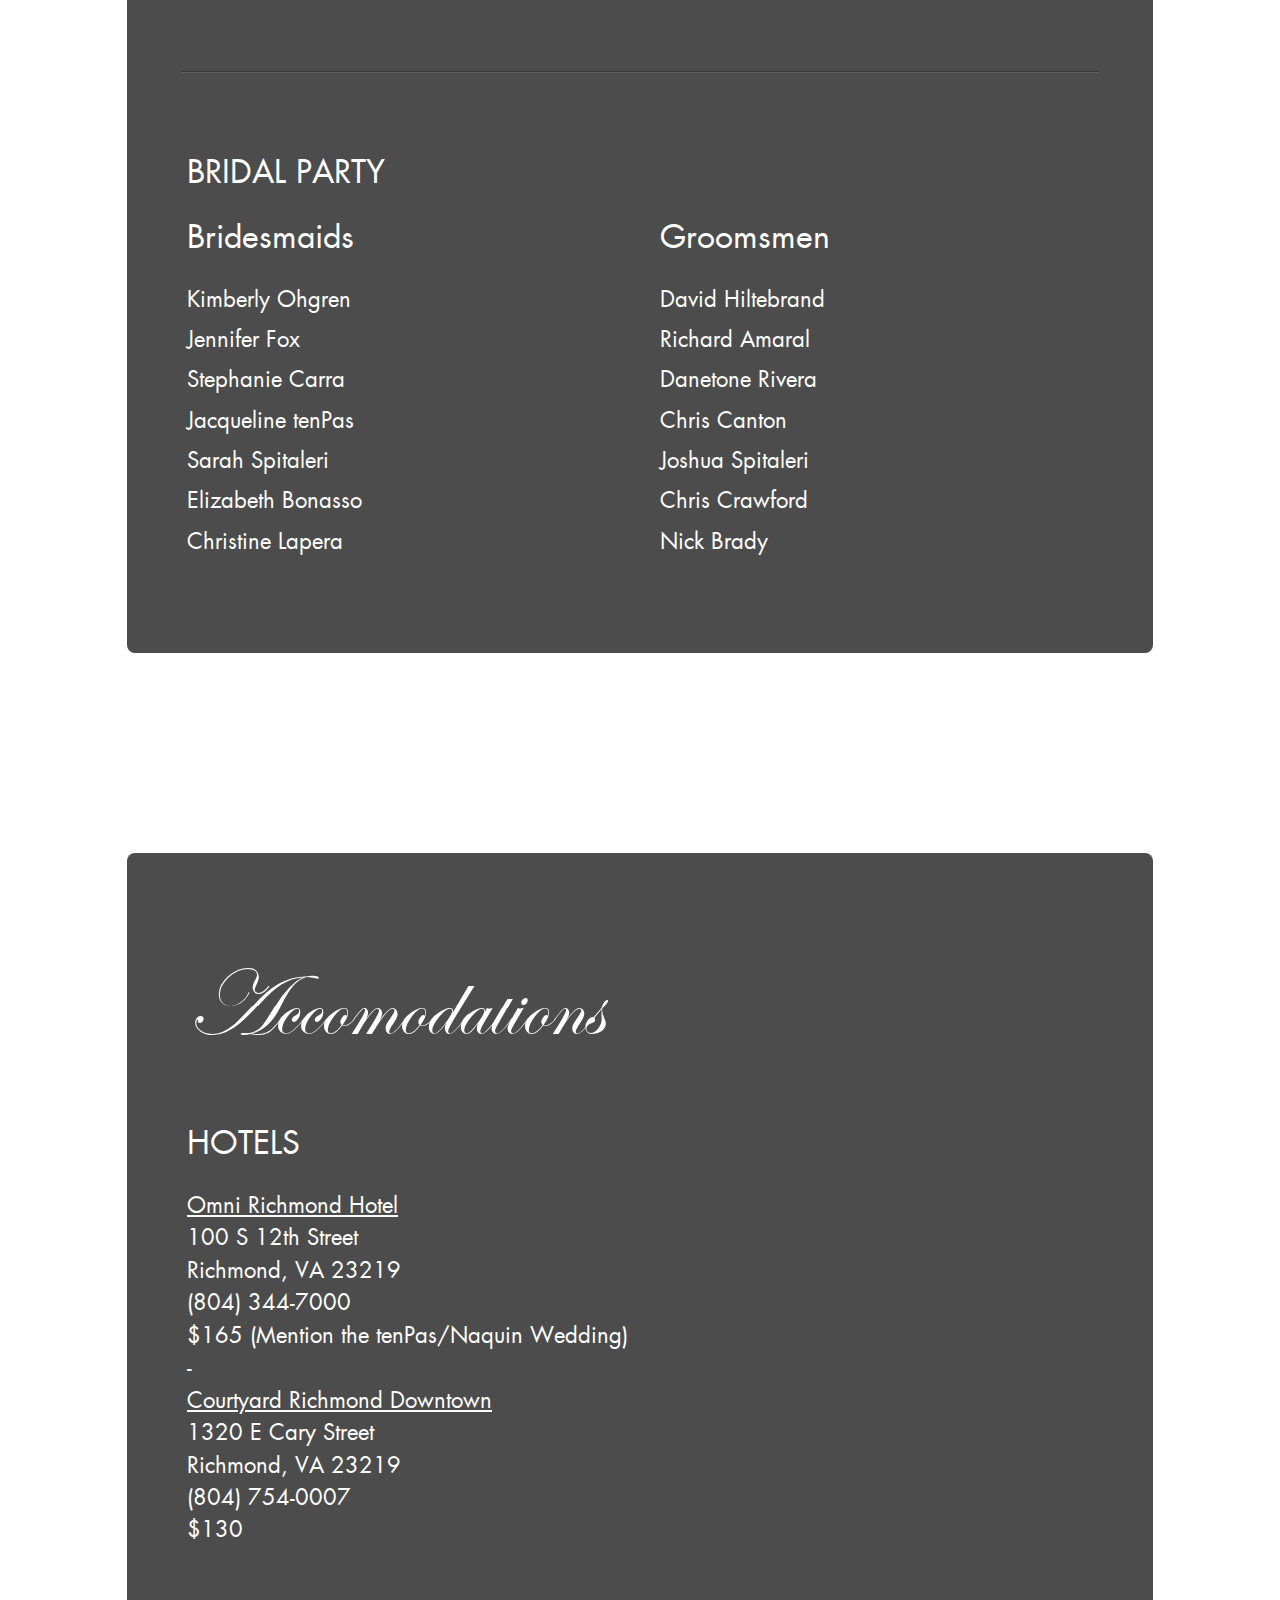
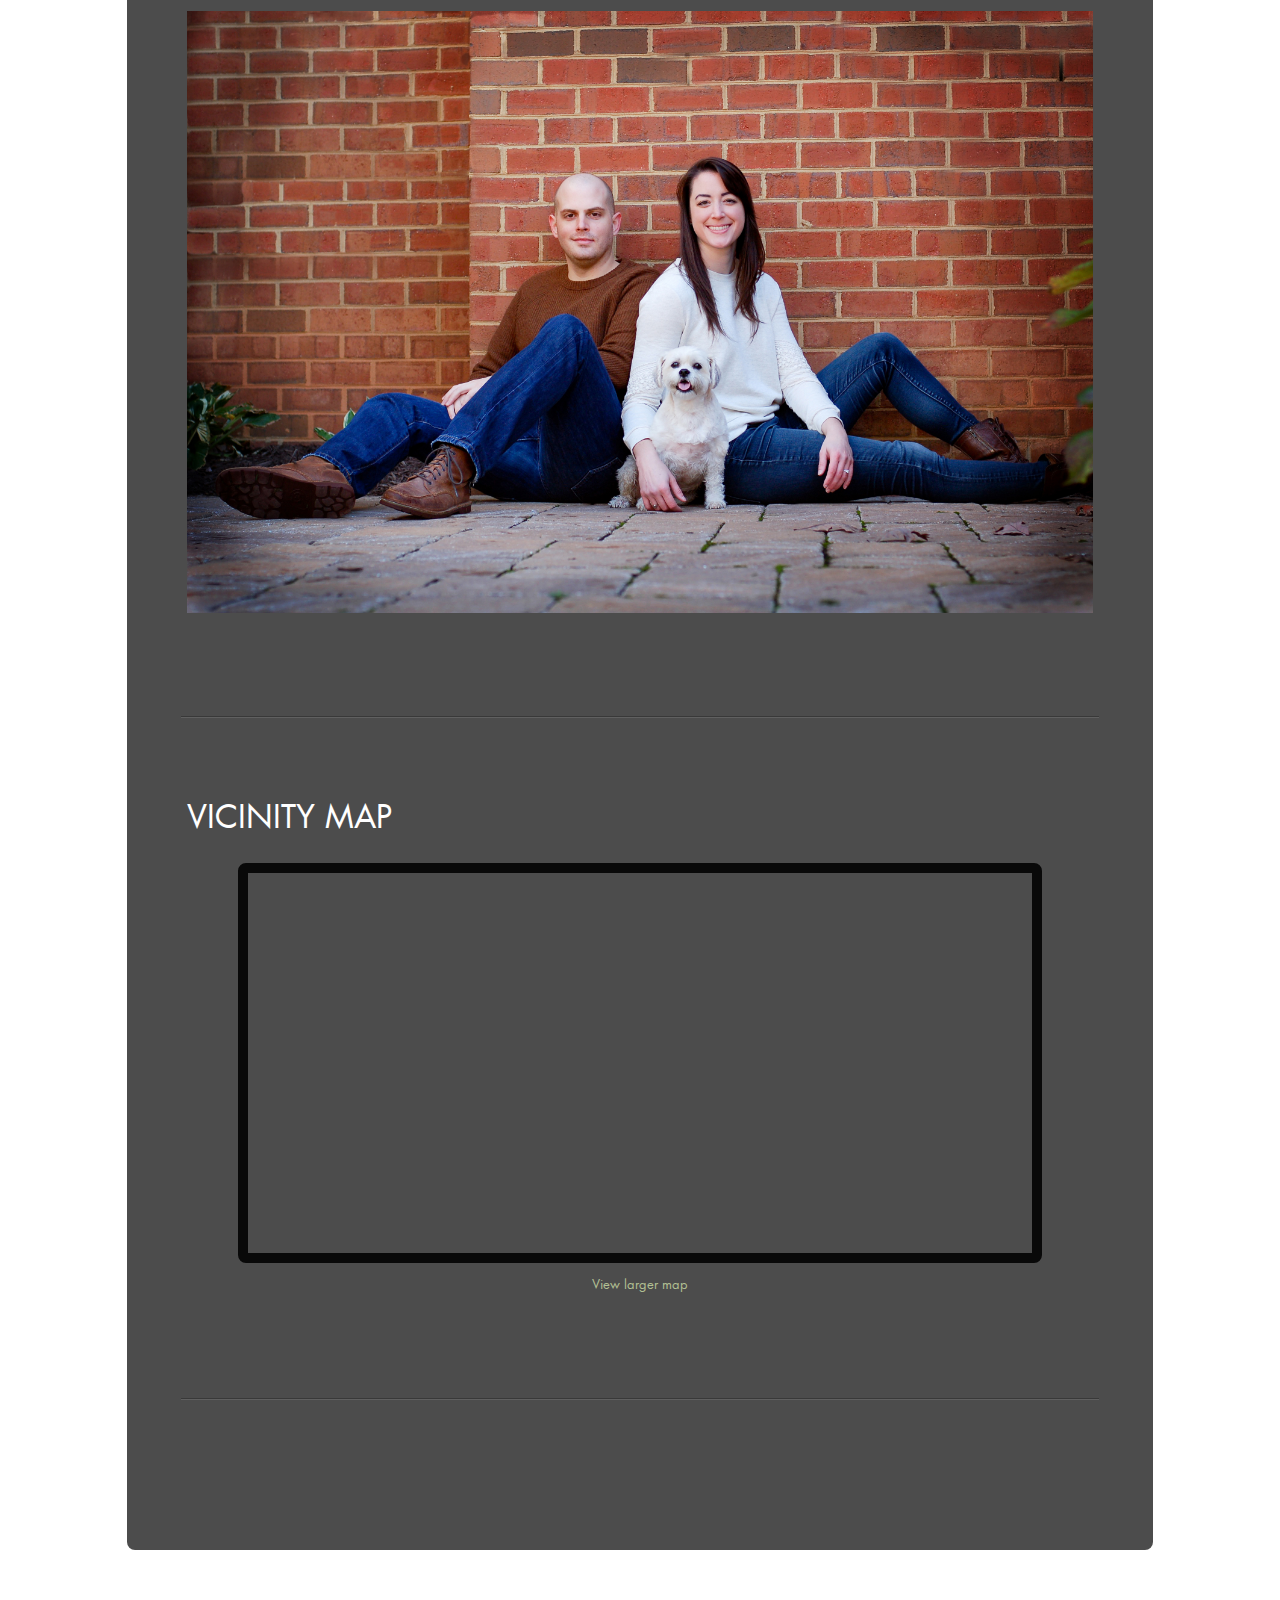
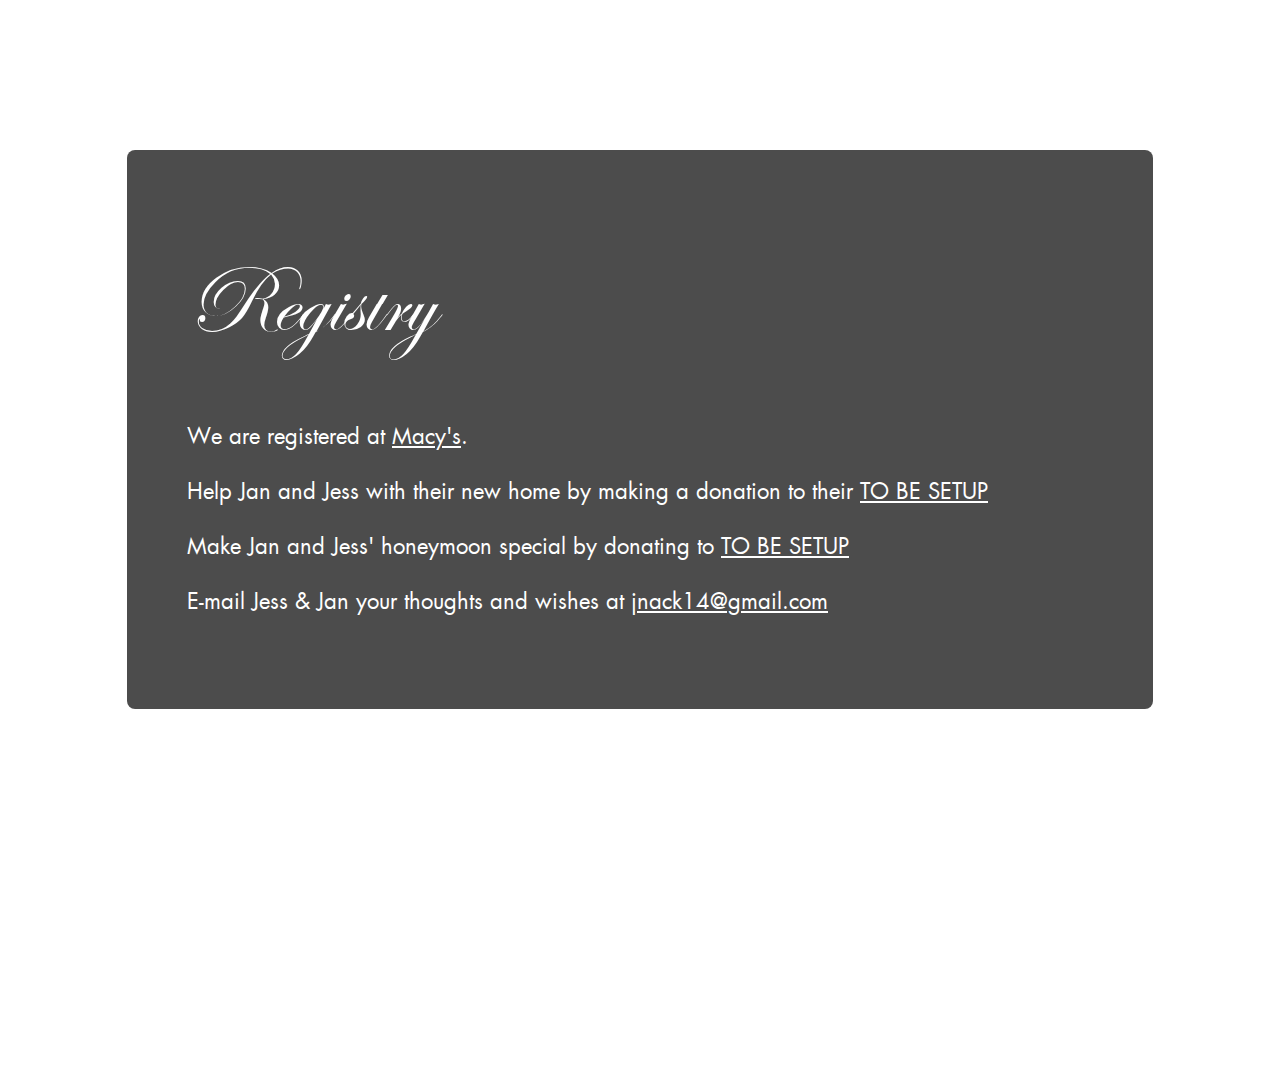
==== commit b0858556: "Added several text updates and changed map to not scroll unless clicked." ====
--- a/index.html
+++ b/index.html
@@ -12,6 +12,8 @@
 
         <meta name="viewport" content="width=device-width,initial-scale=1.0" />
 
+        <!-- Add boostrap for creating responsive images easily -->
+        <link href="css/bootstrap.min.css" rel="stylesheet">
         <!-- For iPhone 4 with high-resolution Retina display: -->
         <link rel="apple-touch-icon-precomposed" sizes="114x114" href="apple-touch-icon-114x114-precomposed.png">
         <link rel="apple-touch-icon-precomposed" sizes="72x72" href="apple-touch-icon-72x72-precomposed.png">
@@ -22,9 +24,15 @@
 
         <link rel="stylesheet" href="css/normalize.min.css">
         <link rel="stylesheet" href="css/main-1.6.css">
-        <link href="css/bootstrap.min.css" rel="stylesheet">
 
         <script src="js/vendor/modernizr-2.6.2-respond-1.1.0.min.js"></script>
+
+        <style>
+          .scrolloff {
+              pointer-events: none;
+          }
+        </style>
+
     </head>
     <body>
         <!--[if lt IE 7]>
@@ -76,7 +84,7 @@
                             <h2>Jess</h2>
                             <p>
                                 <img src="css/img/jessica_baby.jpg" class="thumb" alt="Jess" />
-                                Jessica Naquin is the prettiest girl in the World.  </p>
+                                Jessica Naquin was born in Richmond, VA to two amazing parents, David and Judy.  She grew up in Chesterfield, VA with two super cool older sisters (Jennifer and Stephanie) and the best twin sister (Kimberly). She attended James Madison University where she joined a professional business fraternity (Alpha Kappa Psi), made tons of life-long friends, and earned a BBA in accounting. After college she moved to Northern Virginia, started to work for the DoD, and adopted the most wonderful dog in the whole world named Brady. Four years later she finally met her best friend, the funniest, most handsome, and all-around most amazing man aka Jan tenPas IV.</p>
 
                         </div><!--end column-->
                         <div class="column right">
@@ -218,13 +226,13 @@
 
                             <h2>HOTELS</h2>
                             <p>
-                                Omni Richmond Hotel <br />
+                                <a href="http://www.omnihotels.com/hotels/richmond/meetings/naquin-tenpas-wedding">Omni Richmond Hotel</a> <br />
                                 100 S 12th Street <br />
                                 Richmond, VA 23219 <br />
                                 <a href="tel:1-804-344-7000">(804) 344-7000</a> <br />
                                 $165 (Mention the tenPas/Naquin Wedding) <br />
                                 - <br />
-                                Courtyard Richmond Downtown <br />
+                                <a href="http://www.marriott.com/hotels/travel/ricrl-courtyard-richmond-downtown/">Courtyard Richmond Downtown</a> <br />
                                 1320 E Cary Street <br />
                                 Richmond, VA 23219 <br />
                                 <a href="tel:1-804-754-0007">(804) 754-0007</a> <br />
@@ -270,10 +278,11 @@
 
                         <div class="column full">
 
-                            <p>Due to the nature of city life (not a great deal of storage space), we have decided to embrace the HONEYMOON REGISTRY site.  However, if your prefer the traditional route, we are registered at Williams Sonoma, Sur La Table, &amp; Macy's.  A link for the registry sites will be coming soon!</p>
-                            <p>
-                            LOVE NOTES FOR SARAH &amp; BRADLEY <br />
-                            Email us at ... <br />
+                            <p>We are registered at <a href="http://www.macys.com/registry/wedding/guest/?registryId=6508713&PartnerID=WEDDINGCHANNEL&cm_mmc=WEDDINGCHANNEL-_-Registry-_-n-_-Registry&LinkshareID=266876073&ref=wc">Macy's</a>.</p>
+                            <p> Help Jan and Jess with their new home by making a donation to their <u>TO BE SETUP</u></p>
+                            <p> Make Jan and Jess' honeymoon special by donating to <u>TO BE SETUP</u></p>
+                            <p>
+                            E-mail Jess &amp; Jan your thoughts and wishes at <a href="mailto:jnack14@gmail.com">jnack14@gmail.com</a><br />
                             </p>
 
                         </div><!--end column-->
@@ -292,6 +301,22 @@
           var _gaq = _gaq || [];
           _gaq.push(['_setAccount', 'UA-XXXXXXX-XX']);
           _gaq.push(['_trackPageview']);
+
+          $(document).ready(function () {
+
+              // you want to enable the pointer events only on click;
+
+              $('#gmap').addClass('scrolloff'); // set the pointer events to none on doc ready
+              $('#accomodations').on('click', function () {
+                  $('#gmap').removeClass('scrolloff'); // set the pointer events true on click
+              });
+
+              // you want to disable pointer events when the mouse leave the canvas area;
+
+              $("#gmap").mouseleave(function () {
+                  $('#gmap').addClass('scrolloff'); // set the pointer events to none when mouse leaves the map area
+              });
+          });
 
           (function() {
             var ga = document.createElement('script'); ga.type = 'text/javascript'; ga.async = true;
--- a/css/main-1.6.css
+++ b/css/main-1.6.css
@@ -30,8 +30,8 @@
     text-shadow: none;
 }
 a {
-    color: #b1bf92;
-    text-decoration: none;
+    color: #ffffff;
+    text-decoration: underline;
 }
 hr {
     display: block;
@@ -89,7 +89,7 @@
 }
 
 #gmap iframe {
-    width: 75%;
+    width: 85%;
     height: 100px;
 
     border: 10px solid #090909;
@@ -263,16 +263,25 @@
     color: #fff;
     text-align: center;
 
-    background: url("img/JanJessHandHolding.jpg");
+    /* Location of the image */
+    background-image: url("img/JanJessHandHolding.jpg");
+
+    /* Image is centered vertically and horizontally at all times */
+    background-position: center center;
+
+    /* Image doesn't repeat */
     background-repeat: no-repeat;
-    background-size: 100%;
+
+    /* Makes the image fixed in the viewport so that it doesn't move when
+       the content height is greater than the image height */
     background-attachment: fixed;
-    -webkit-background-size: cover;
-    -moz-background-size: cover;
-    -o-background-size: cover;
+
+    /* This is what makes the background image rescale based on its container's size */
     background-size: cover;
-}
-
+
+    /* Pick a solid background color that will be displayed while the background image is loading */
+    background-color:##F8F8FF;
+}
 
 /*#bg-image {
     position: fixed;
@@ -348,6 +357,28 @@
    Media Queries
    ========================================================================== */
 
+ @media only screen and (max-width : 479px) {
+   body {
+     /* The file size of this background image is 93% smaller
+      * to improve page load speed on mobile internet connections */
+     background-image: url("img/JanJessHandHolding_Small.jpg") no-repeat;
+
+     /* Image is centered vertically and horizontally at all times */
+     background-position: top center;
+
+     /* Image doesn't repeat */
+     background-repeat: no-repeat;
+
+     /* Makes the image fixed in the viewport so that it doesn't move when
+        the content height is greater than the image height */
+     background-attachment: scroll;
+
+     /* This is what makes the background image rescale based on its container's size */
+     background-size: contain;
+   }
+ }
+
+
 @media only screen and (min-width: 480px) {
 
 /* ====================
@@ -435,7 +466,7 @@
     .main header {
         margin-top: 10%;
         float: left;
-        width: 40%;
+        width: 100%;
         min-width: 320px;
     }
 
